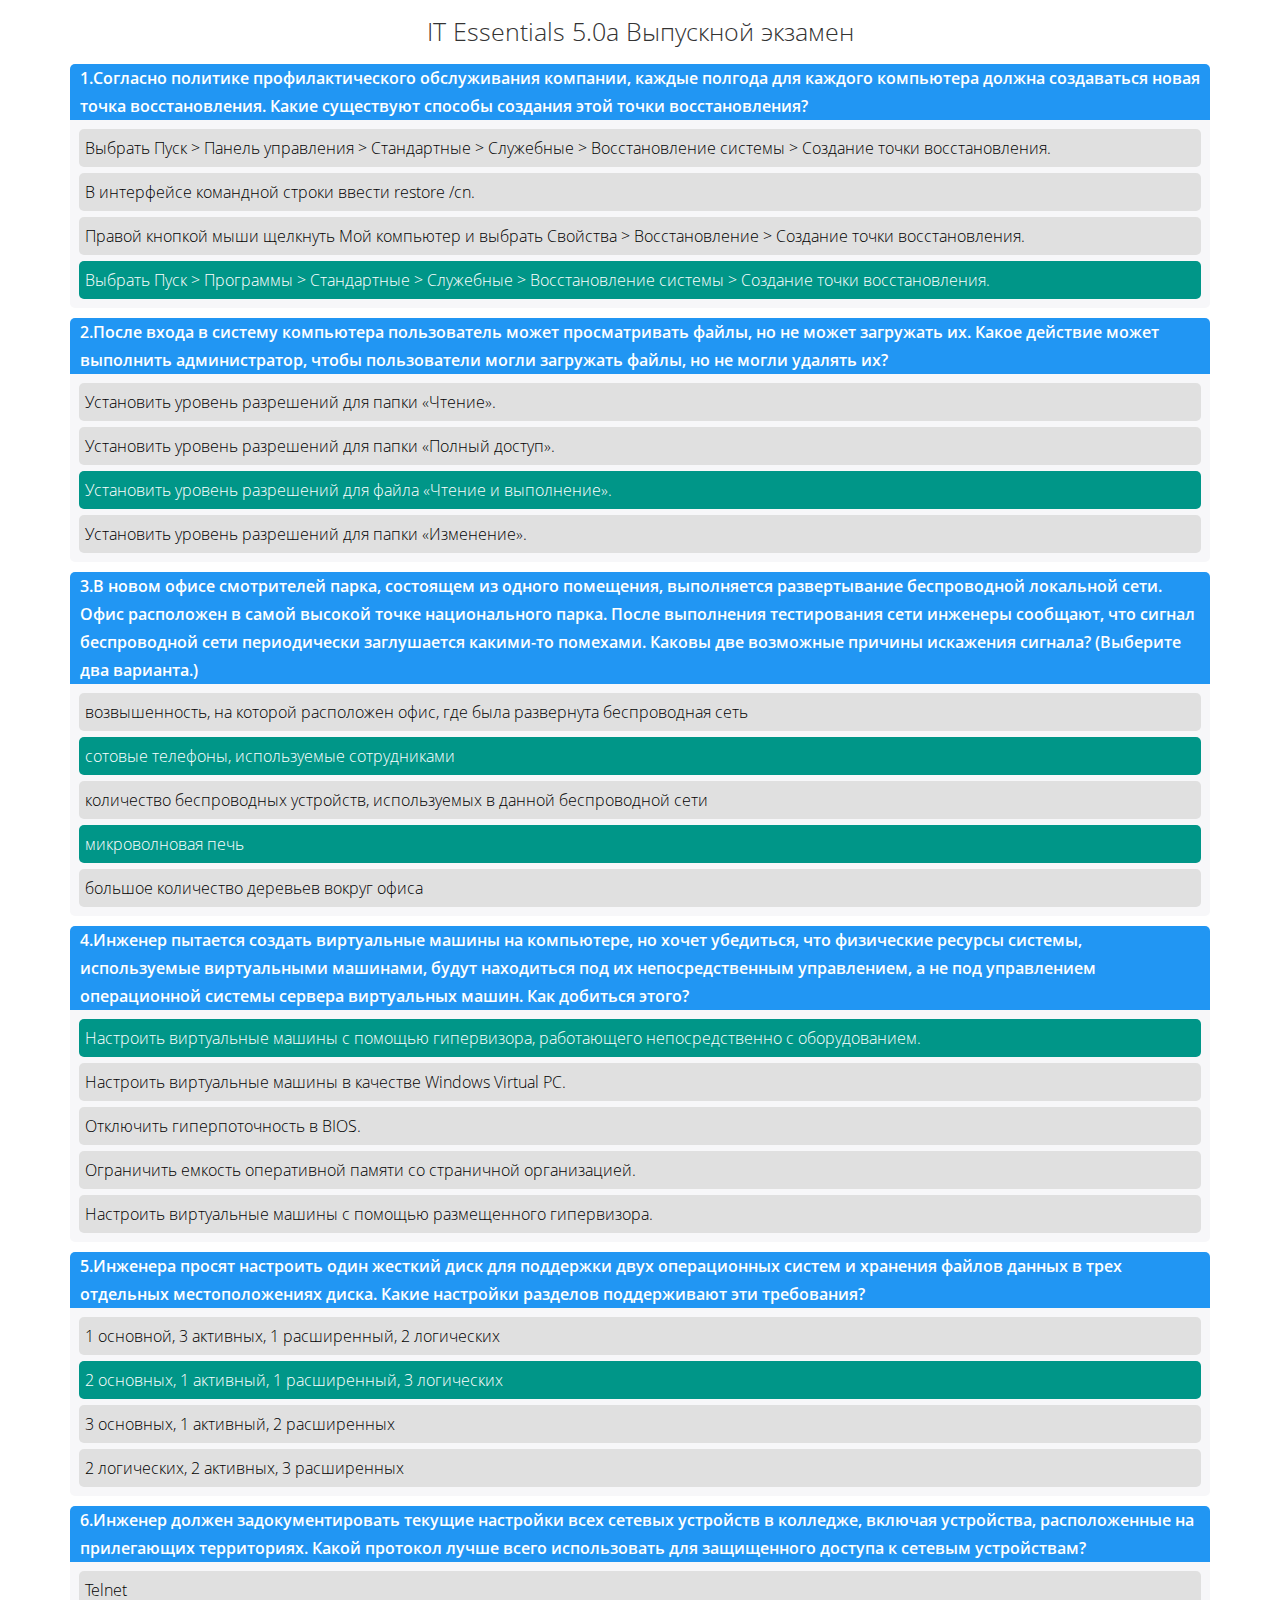
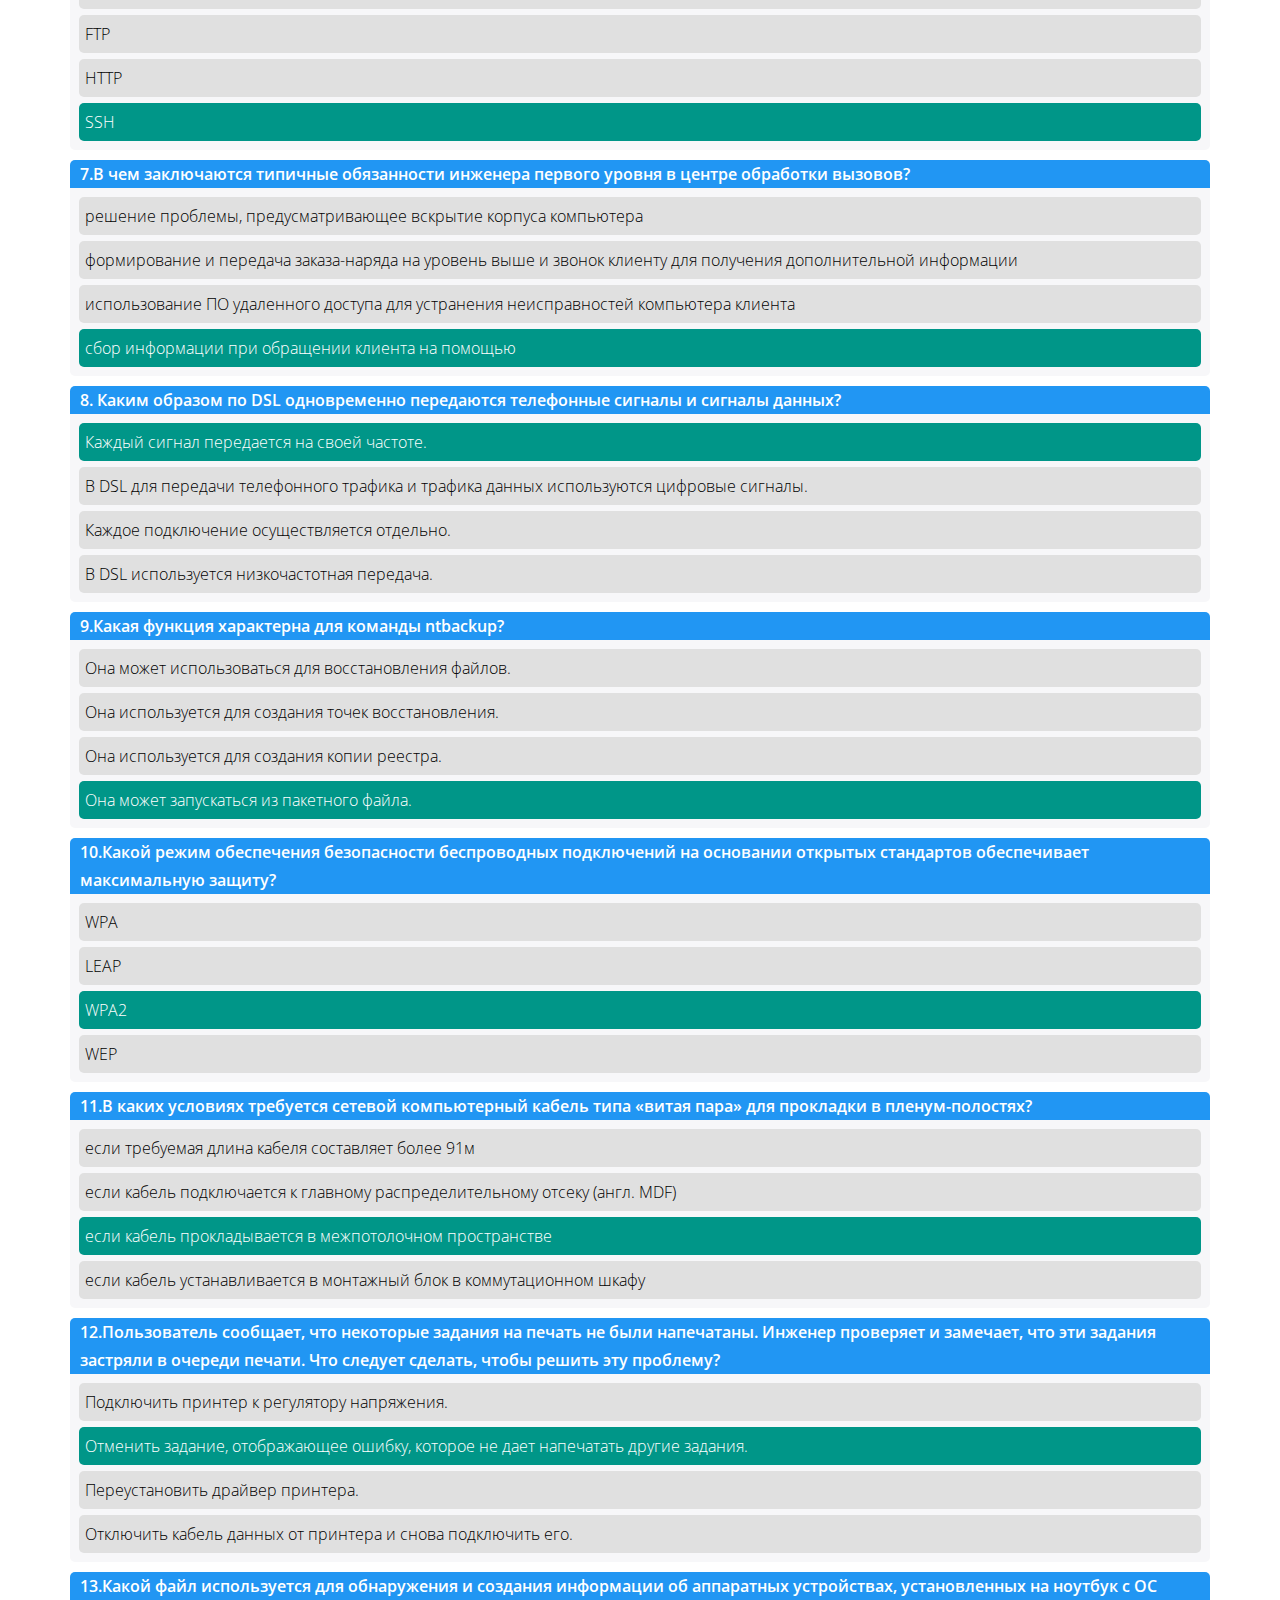
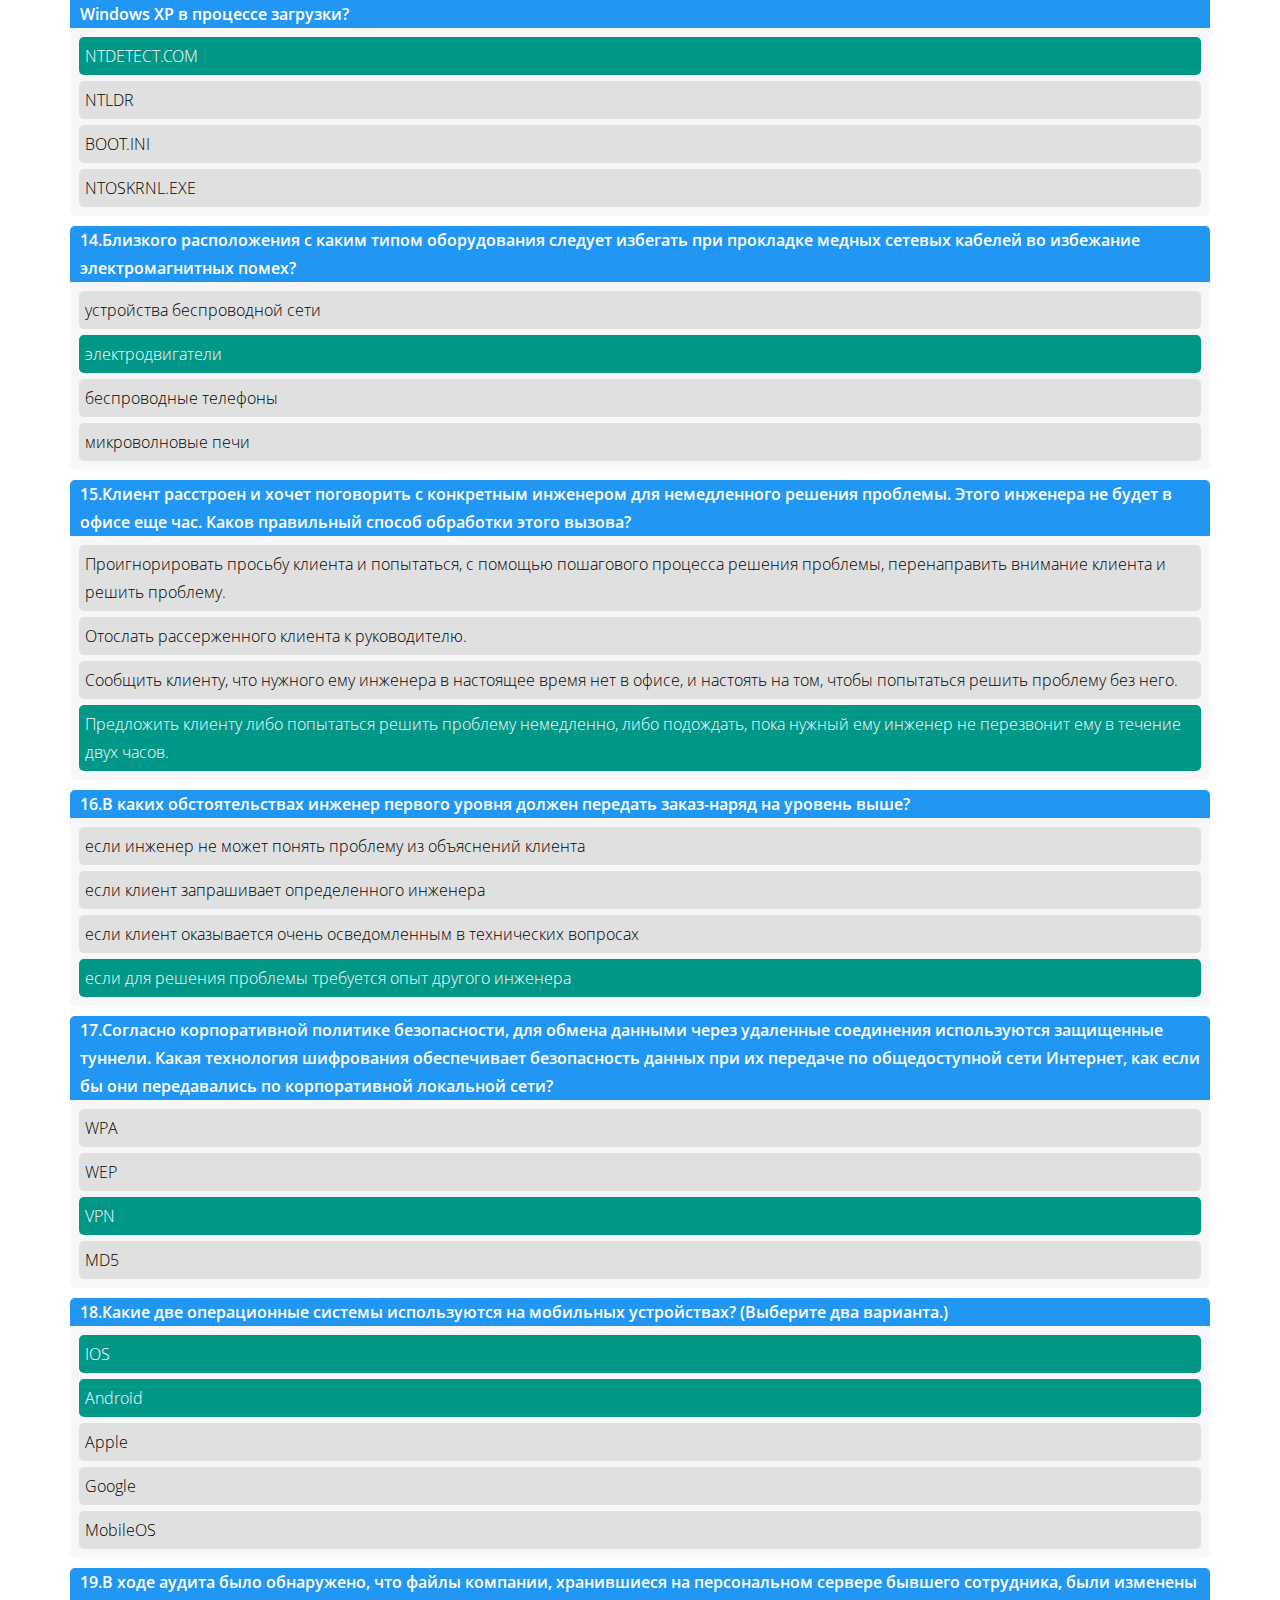
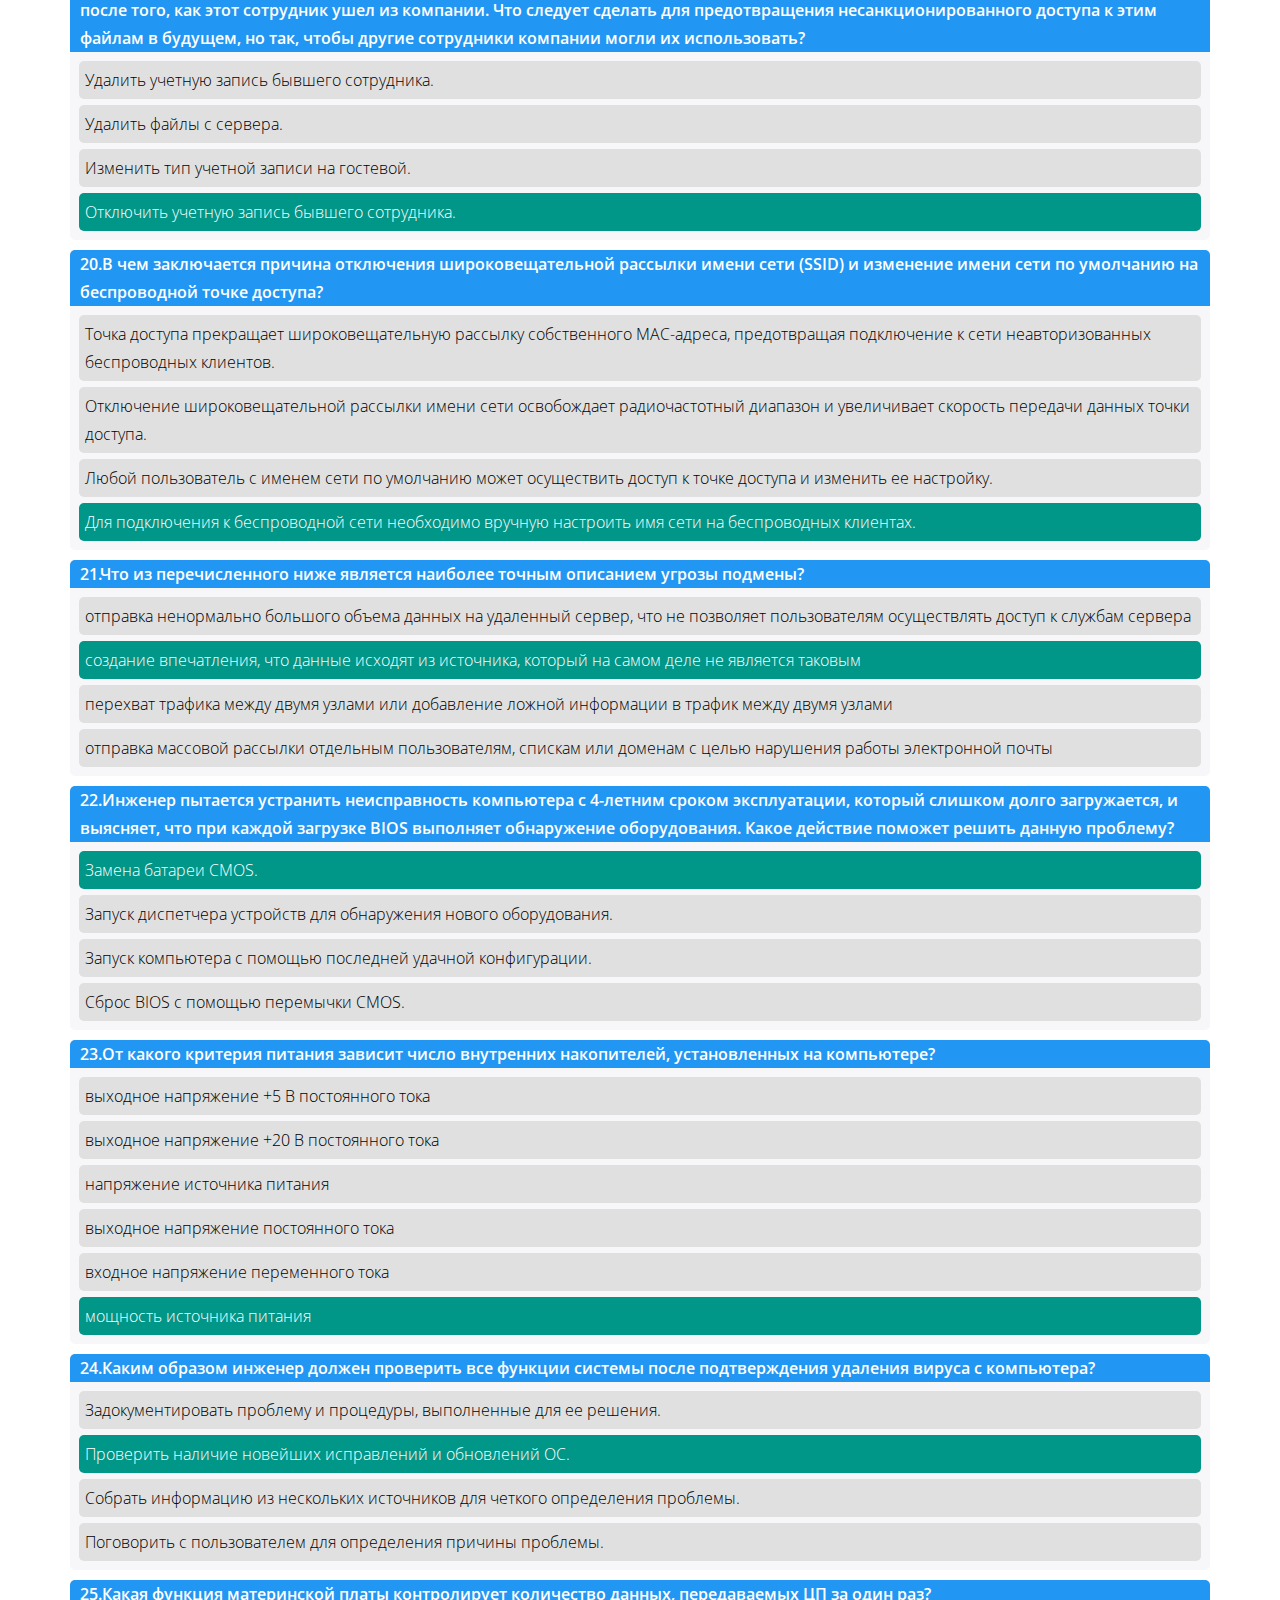
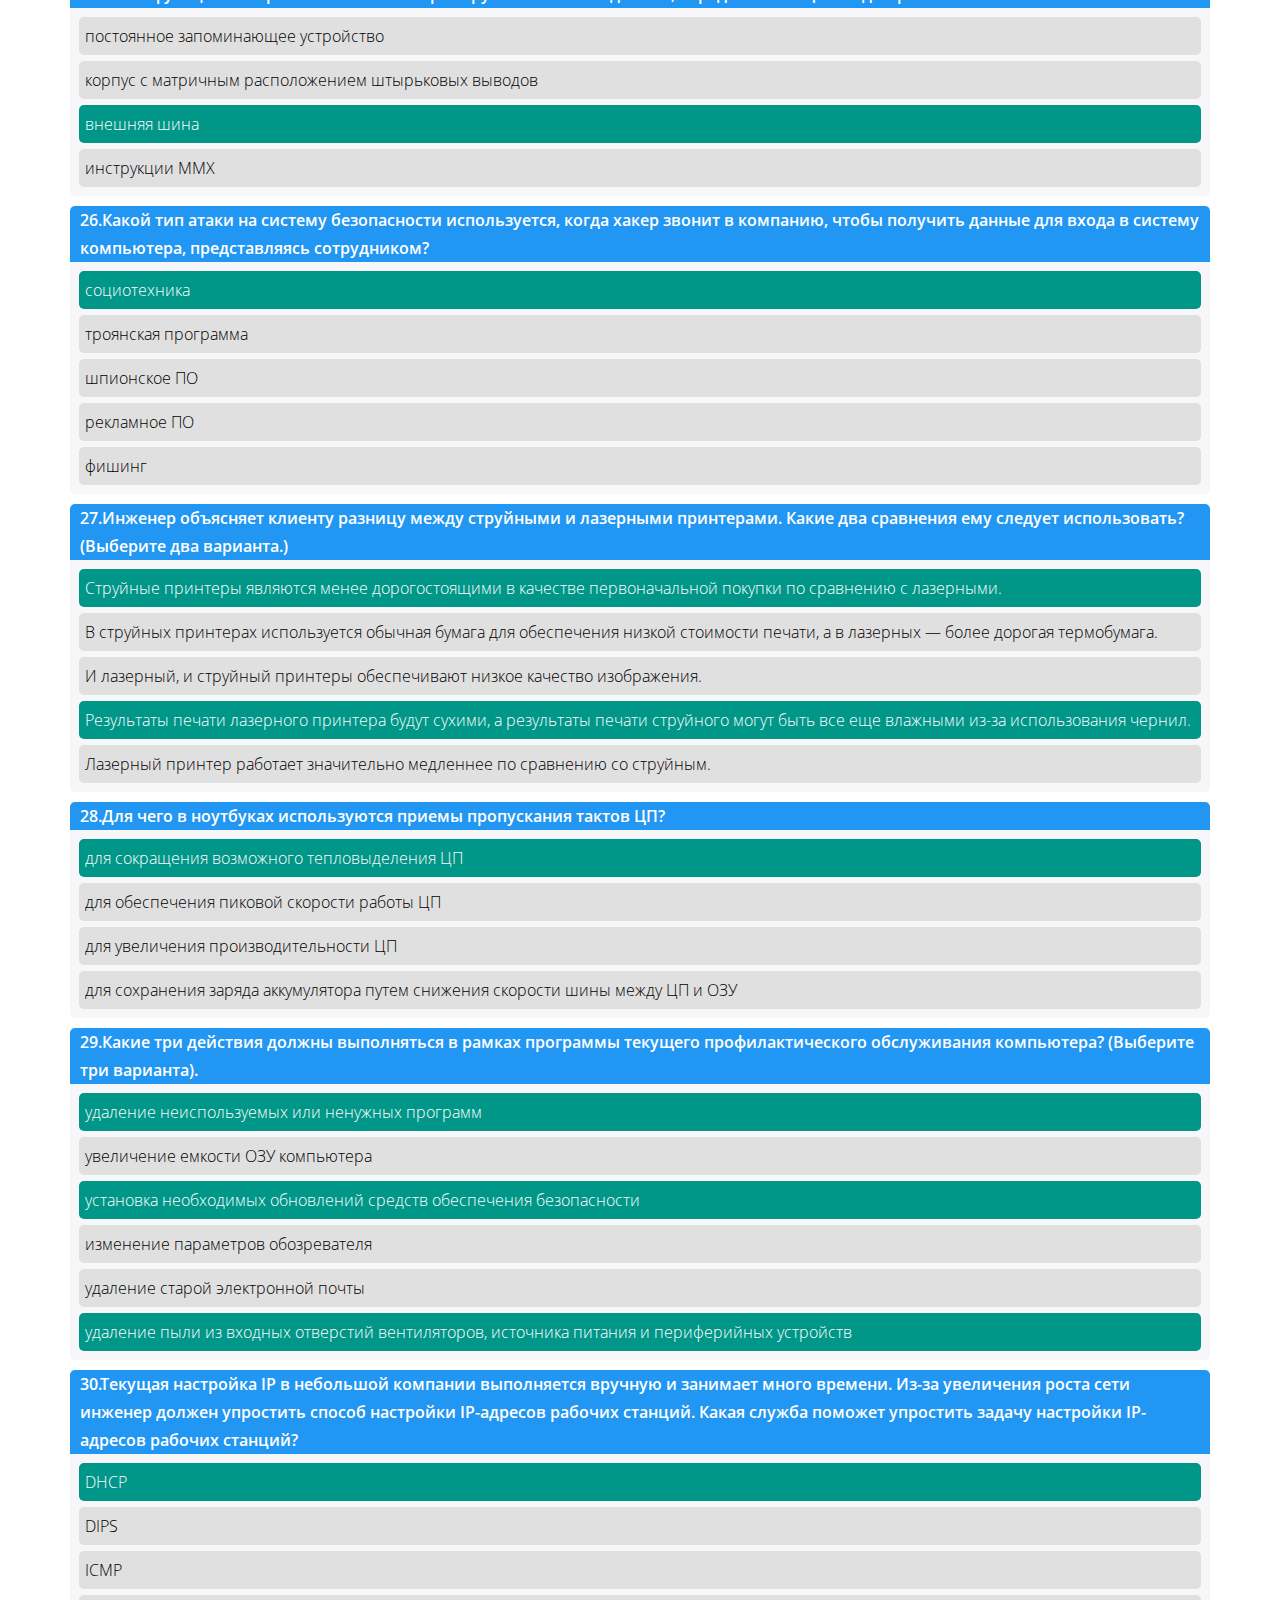
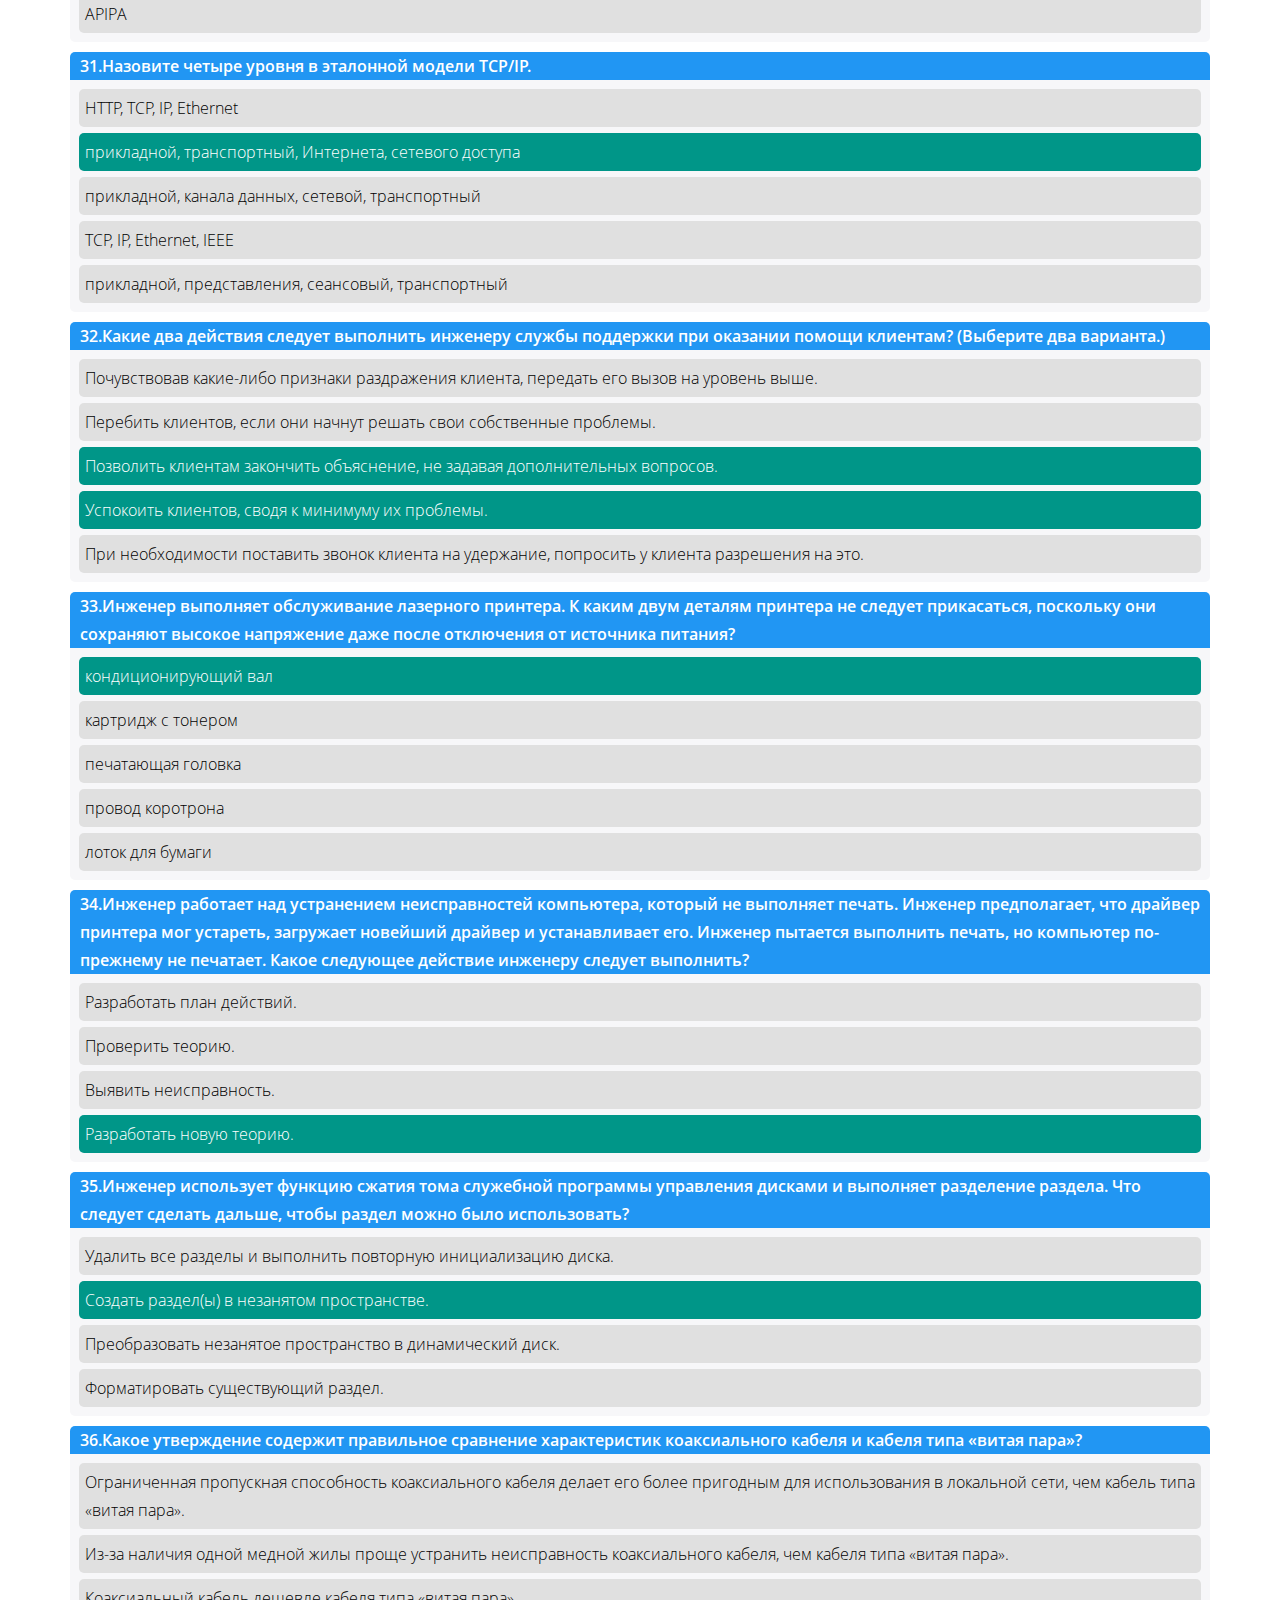
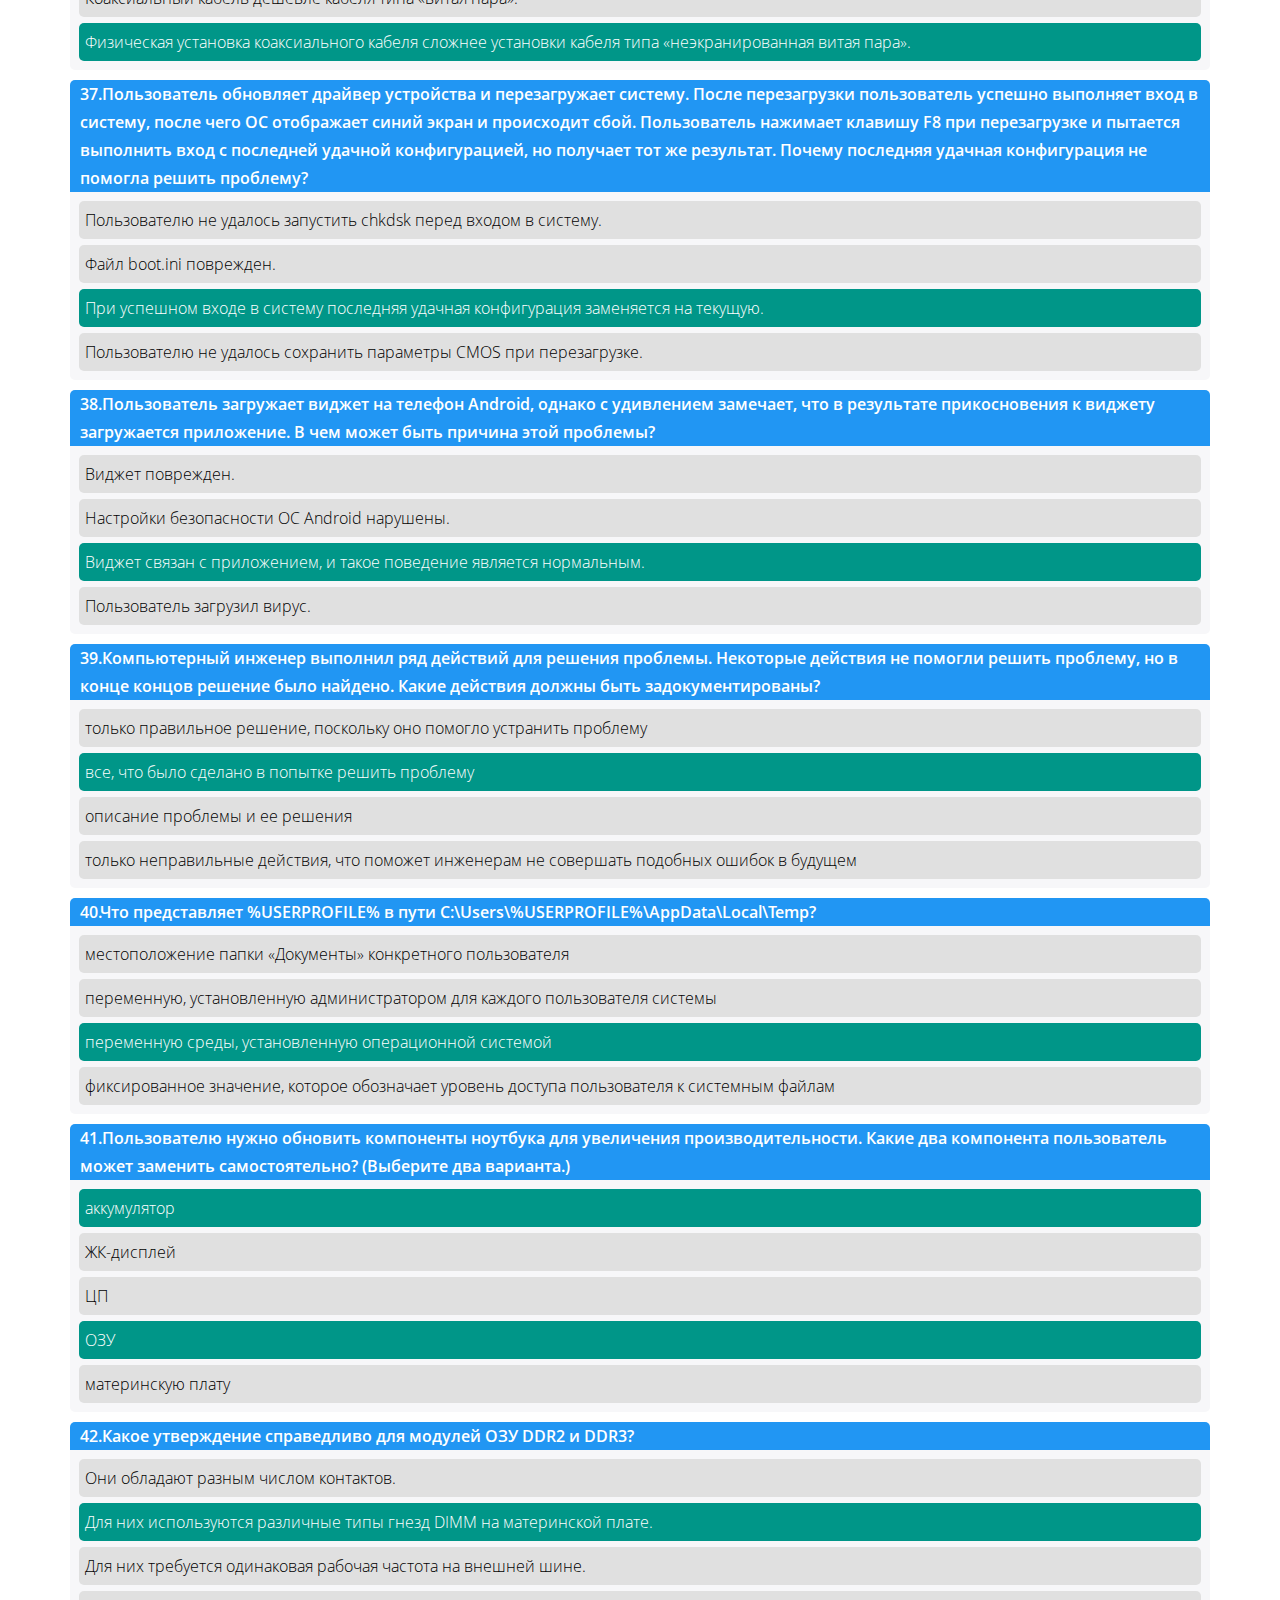
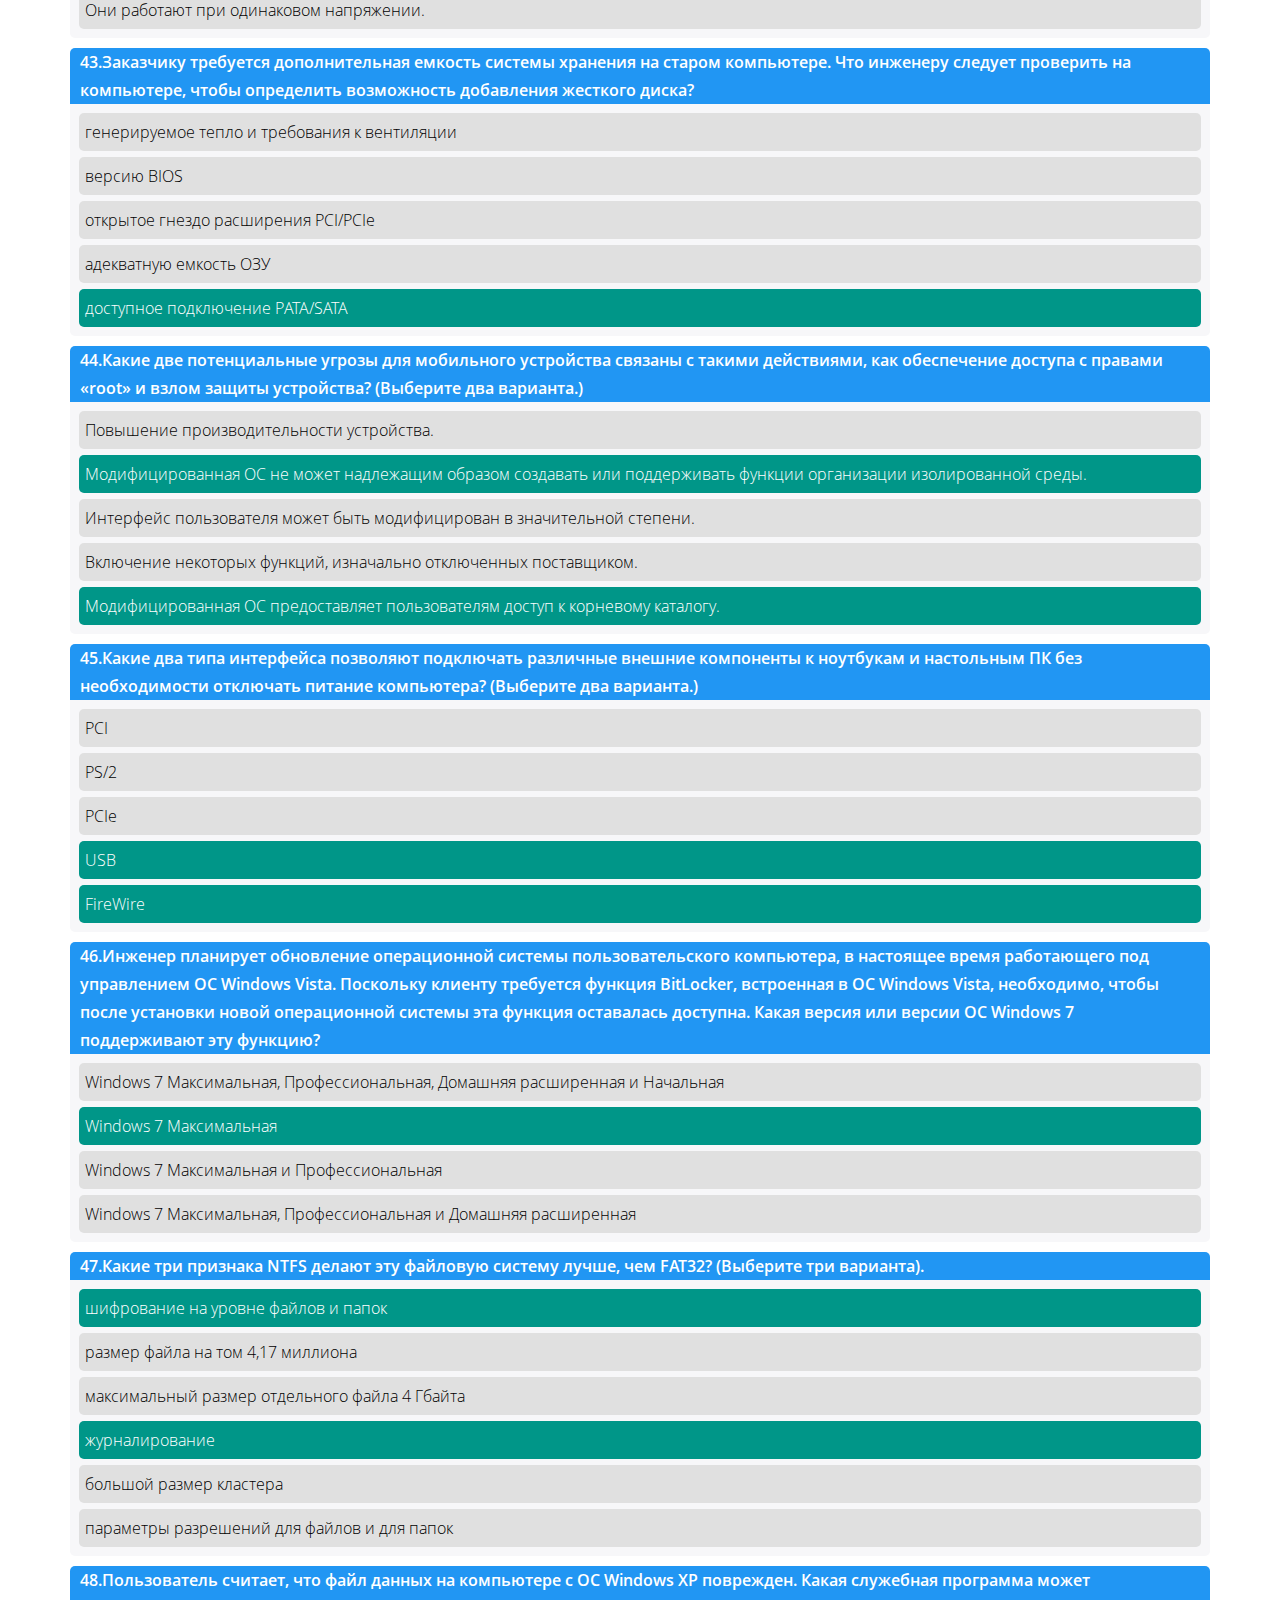
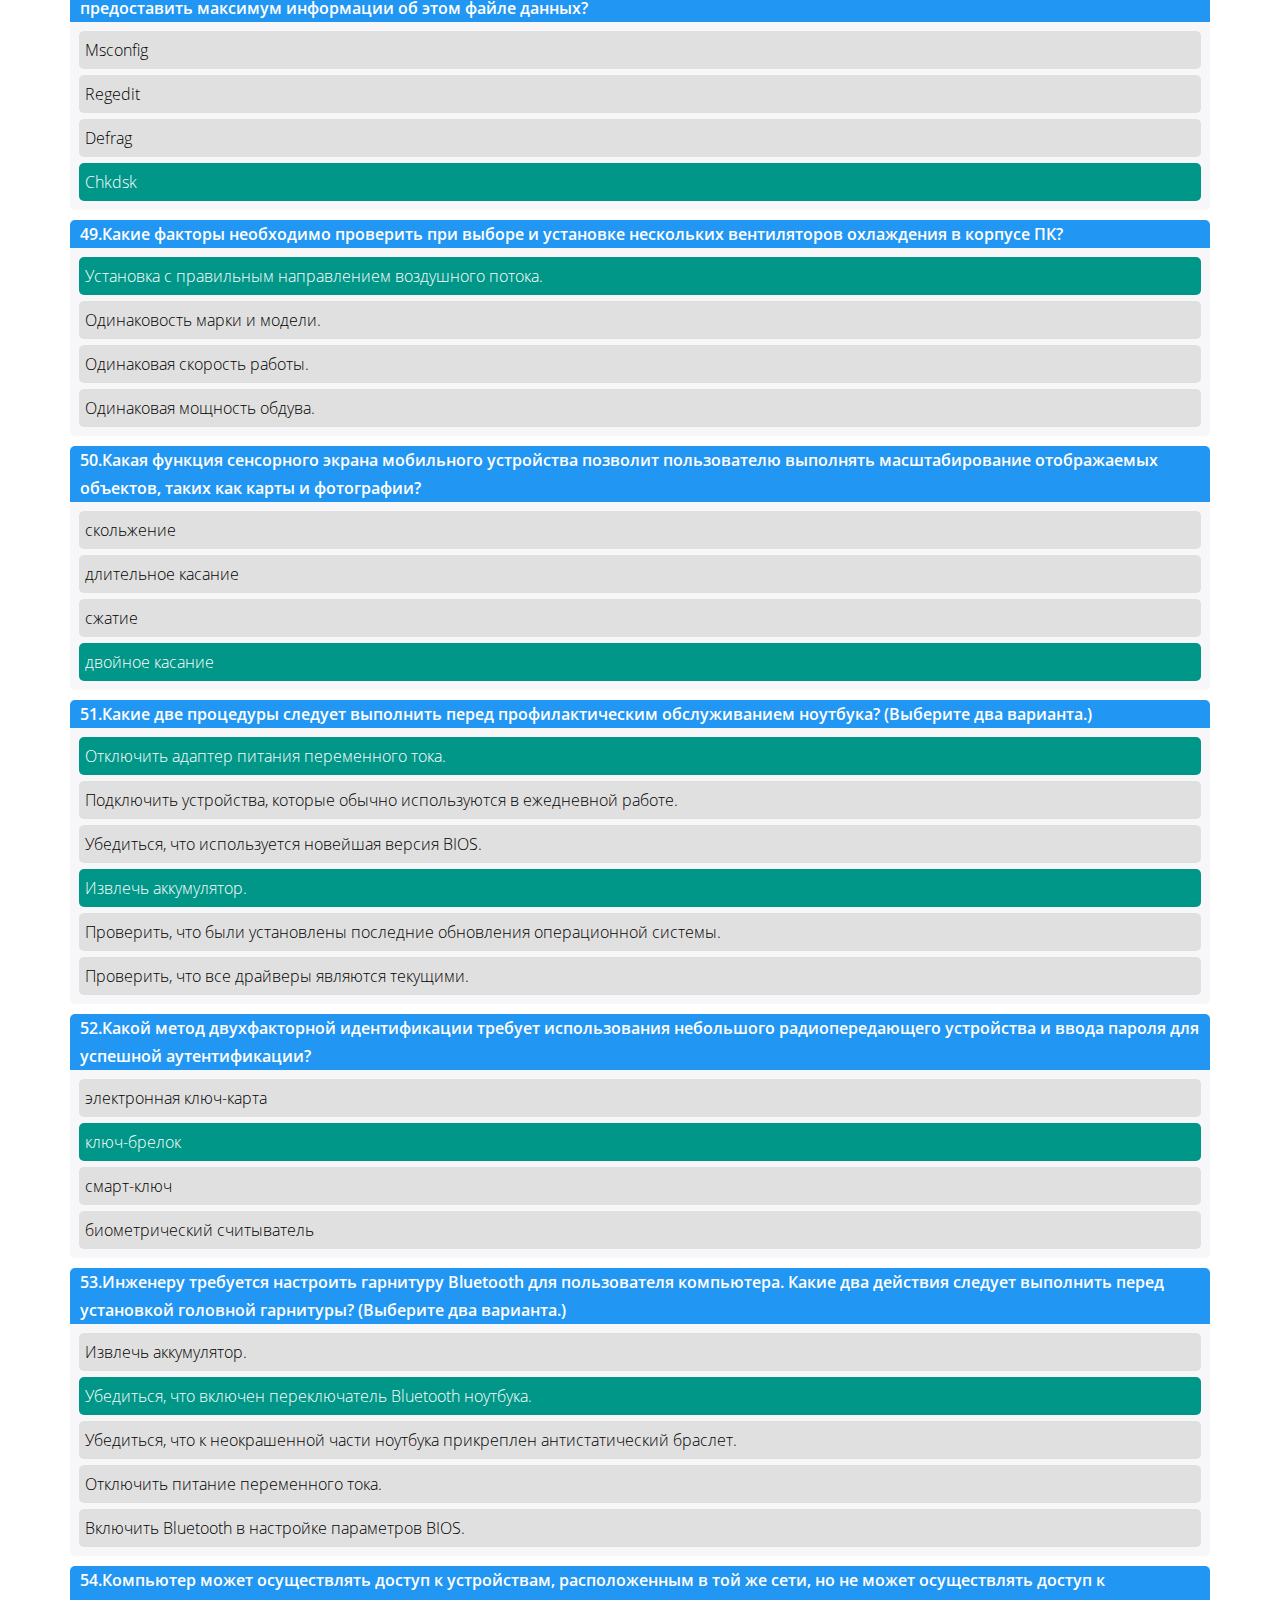
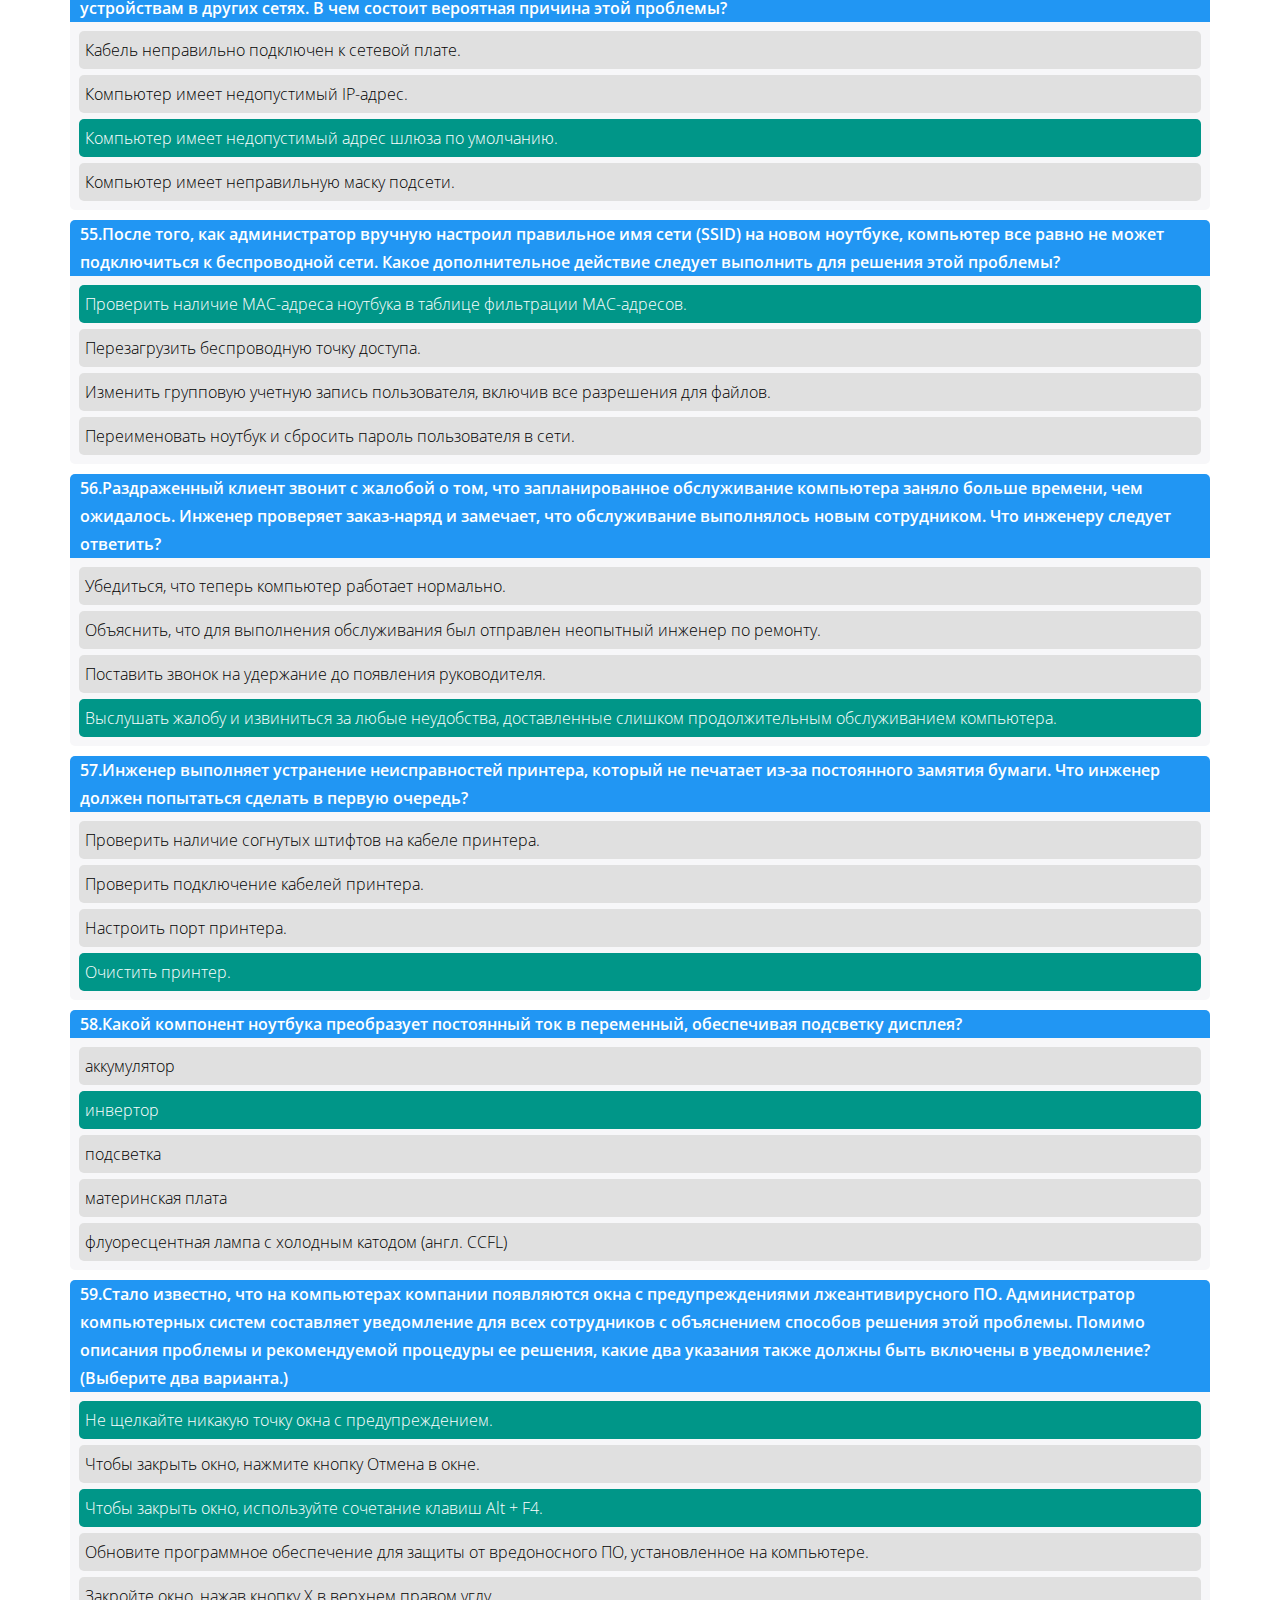
==== cisco/index.html @ 2e12ddc7 "tt" ====
<!DOCTYPE html>
<html lang="ru">

<head>

	<meta charset="utf-8">

	<title>Title</title>
	<meta name="description" content="">

	<meta http-equiv="X-UA-Compatible" content="IE=edge">
	<meta name="viewport" content="width=device-width, initial-scale=1, maximum-scale=1">

	<meta property="og:image" content="path/to/image.jpg">
	<link rel="shortcut icon" href="img/favicon/favicon.ico" type="image/x-icon">
	<link rel="apple-touch-icon" href="img/favicon/apple-touch-icon.png">
	<link rel="apple-touch-icon" sizes="72x72" href="img/favicon/apple-touch-icon-72x72.png">
	<link rel="apple-touch-icon" sizes="114x114" href="img/favicon/apple-touch-icon-114x114.png">

	<!-- Chrome, Firefox OS and Opera -->
	<meta name="theme-color" content="#000">
	<!-- Windows Phone -->
	<meta name="msapplication-navbutton-color" content="#000">
	<!-- iOS Safari -->
	<meta name="apple-mobile-web-app-status-bar-style" content="#000">

	<style>body { opacity: 0; overflow-x: hidden; } html { background-color: #fff; }</style>

</head>

<body>

	<div class="container">
		<div class="row">
			<div class="col-lg-12">
				<div class="header-text">IT Essentials 5.0a Выпускной экзамен</div>
			</div>			
		</div>
	</div>
	<div class="container">
		<div class="row">
			<div class="col-lg-12">
				<div class="question">
					<div class="question-text">1.Согласно политике профилактического обслуживания компании, каждые полгода для каждого компьютера должна создаваться новая точка восстановления. Какие существуют способы создания этой точки восстановления?</div>
				</div>
				<div class="block">
					<div class="text-block">
						<div class="pad-block">
							<div class="text-false">Выбрать Пуск > Панель управления > Стандартные > Служебные > Восстановление системы > Создание точки восстановления. </div>
						</div>
						<div class="pad-block">
							<div class="text-false">В интерфейсе командной строки ввести restore /cn. </div>
						</div>
						<div class="pad-block">
							<div class="text-false">Правой кнопкой мыши щелкнуть Мой компьютер и выбрать Свойства > Восстановление > Создание точки восстановления. </div>
						</div>
						<div class="text-true">Выбрать Пуск > Программы > Стандартные > Служебные > Восстановление системы > Создание точки восстановления.</div>
					</div>
				</div>
			</div>			
		</div>
	</div>
	<div class="container">
		<div class="row">
			<div class="col-lg-12">
				<div class="question">
					<div class="question-text">2.После входа в систему компьютера пользователь может просматривать файлы, но не может загружать их. Какое действие может выполнить администратор, чтобы пользователи могли загружать файлы, но не могли удалять их?</div>
				</div>
				<div class="block">
					<div class="text-block">
						<div class="pad-block">
							<div class="text-false">Установить уровень разрешений для папки «Чтение».</div>
						</div>
						<div class="pad-block">
							<div class="text-false">Установить уровень разрешений для папки «Полный доступ».</div>
						</div>
						<div class="pad-block">
							<div class="text-true">Установить уровень разрешений для файла «Чтение и выполнение».</div>
						</div>
						<div class="text-false">Установить уровень разрешений для папки «Изменение».</div>
					</div>
				</div>
			</div>			
		</div>
	</div>
	<div class="container">
		<div class="row">
			<div class="col-lg-12">
				<div class="question">
					<div class="question-text">3.В новом офисе смотрителей парка, состоящем из одного помещения, выполняется развертывание беспроводной локальной сети. Офис расположен в самой высокой точке национального парка. После выполнения тестирования сети инженеры сообщают, что сигнал беспроводной сети периодически заглушается какими-то помехами. Каковы две возможные причины искажения сигнала? (Выберите два варианта.)</div>
				</div>
				<div class="block">
					<div class="text-block">
						<div class="pad-block">
							<div class="text-false">возвышенность, на которой расположен офис, где была развернута беспроводная сеть</div>
						</div>
						<div class="pad-block">
							<div class="text-true">сотовые телефоны, используемые сотрудниками</div>
						</div>
						<div class="pad-block">
							<div class="text-false">количество беспроводных устройств, используемых в данной беспроводной сети</div>
						</div>
						<div class="pad-block">
							<div class="text-true">микроволновая печь </div>
						</div>
						<div class="text-false">большое количество деревьев вокруг офиса</div>
					</div>
				</div>
			</div>			
		</div>
	</div>
	<div class="container">
		<div class="row">
			<div class="col-lg-12">
				<div class="question">
					<div class="question-text">4.Инженер пытается создать виртуальные машины на компьютере, но хочет убедиться, что физические ресурсы системы, используемые виртуальными машинами, будут находиться под их непосредственным управлением, а не под управлением операционной системы сервера виртуальных машин. Как добиться этого?</div>
				</div>
				<div class="block">
					<div class="text-block">
						<div class="pad-block">
							<div class="text-true">Настроить виртуальные машины с помощью гипервизора, работающего непосредственно с оборудованием.</div>
						</div>
						<div class="pad-block">
							<div class="text-false">Настроить виртуальные машины в качестве Windows Virtual PC.</div>
						</div>
						<div class="pad-block">
							<div class="text-false">Отключить гиперпоточность в BIOS.</div>
						</div>
						<div class="pad-block">
							<div class="text-false">Ограничить емкость оперативной памяти со страничной организацией.</div>
						</div>
						<div class="text-false">Настроить виртуальные машины с помощью размещенного гипервизора.</div>
					</div>
				</div>
			</div>			
		</div>
	</div>
	<div class="container">
		<div class="row">
			<div class="col-lg-12">
				<div class="question">
					<div class="question-text">5.Инженера просят настроить один жесткий диск для поддержки двух операционных систем и хранения файлов данных в трех отдельных местоположениях диска. Какие настройки разделов поддерживают эти требования?</div>
				</div>
				<div class="block">
					<div class="text-block">
						<div class="pad-block">
							<div class="text-false">1 основной, 3 активных, 1 расширенный, 2 логических</div>
						</div>
						<div class="pad-block">
							<div class="text-true">2 основных, 1 активный, 1 расширенный, 3 логических</div>
						</div>
						<div class="pad-block">
							<div class="text-false">3 основных, 1 активный, 2 расширенных</div>
						</div>
						<div class="text-false">2 логических, 2 активных, 3 расширенных</div>
					</div>
				</div>
			</div>			
		</div>
	</div>
	<div class="container">
		<div class="row">
			<div class="col-lg-12">
				<div class="question">
					<div class="question-text">6.Инженер должен задокументировать текущие настройки всех сетевых устройств в колледже, включая устройства, расположенные на прилегающих территориях. Какой протокол лучше всего использовать для защищенного доступа к сетевым устройствам?</div>
				</div>
				<div class="block">
					<div class="text-block">
						<div class="pad-block">
							<div class="text-false">Telnet</div>
						</div>
						<div class="pad-block">
							<div class="text-false">FTP</div>
						</div>
						<div class="pad-block">
							<div class="text-false">HTTP</div>
						</div>
						<div class="text-true">SSH</div>
					</div>
				</div>
			</div>
		</div>
	</div>
	<div class="container">
		<div class="row">
			<div class="col-lg-12">
				<div class="question">
					<div class="question-text">7.В чем заключаются типичные обязанности инженера первого уровня в центре обработки вызовов?</div>
				</div>
				<div class="block">
					<div class="text-block">
						<div class="pad-block">
							<div class="text-false">решение проблемы, предусматривающее вскрытие корпуса компьютера</div>
						</div>
						<div class="pad-block">
							<div class="text-false">формирование и передача заказа-наряда на уровень выше и звонок клиенту для получения дополнительной информации</div>
						</div>
						<div class="pad-block">
							<div class="text-false">использование ПО удаленного доступа для устранения неисправностей компьютера клиента</div>
						</div>
						<div class="text-true">сбор информации при обращении клиента на помощью</div>
					</div>
				</div>
			</div>			
		</div>
	</div>
	<div class="container">
		<div class="row">
			<div class="col-lg-12">
				<div class="question">
					<div class="question-text">8. Каким образом по DSL одновременно передаются телефонные сигналы и сигналы данных?</div>
				</div>
				<div class="block">
					<div class="text-block">
						<div class="pad-block">
							<div class="text-true">Каждый сигнал передается на своей частоте.</div>
						</div>
						<div class="pad-block">
							<div class="text-false">В DSL для передачи телефонного трафика и трафика данных используются цифровые сигналы.</div>
						</div>
						<div class="pad-block">
							<div class="text-false">Каждое подключение осуществляется отдельно.</div>
						</div>
						<div class="text-false">В DSL используется низкочастотная передача.</div>
					</div>
				</div>
			</div>			
		</div>
	</div>
	<div class="container">
		<div class="row">
			<div class="col-lg-12">
				<div class="question">
					<div class="question-text">9.Какая функция характерна для команды ntbackup?</div>
				</div>
				<div class="block">
					<div class="text-block">
						<div class="pad-block">
							<div class="text-false">Она может использоваться для восстановления файлов.</div>
						</div>
						<div class="pad-block">
							<div class="text-false">Она используется для создания точек восстановления.</div>
						</div>
						<div class="pad-block">
							<div class="text-false">Она используется для создания копии реестра.</div>
						</div>
						<div class="text-true">Она может запускаться из пакетного файла.</div>
					</div>
				</div>
			</div>			
		</div>
	</div>
	<div class="container">
		<div class="row">
			<div class="col-lg-12">
				<div class="question">
					<div class="question-text">10.Какой режим обеспечения безопасности беспроводных подключений на основании открытых стандартов обеспечивает максимальную защиту?</div>
				</div>
				<div class="block">
					<div class="text-block">
						<div class="pad-block">
							<div class="text-false">WPA</div>
						</div>
						<div class="pad-block">
							<div class="text-false">LEAP</div>
						</div>
						<div class="pad-block">
							<div class="text-true">WPA2</div>
						</div>
						<div class="text-false">WEP</div>
					</div>
				</div>
			</div>			
		</div>
	</div>
	<div class="container">
		<div class="row">
			<div class="col-lg-12">
				<div class="question">
					<div class="question-text">11.В каких условиях требуется сетевой компьютерный кабель типа «витая пара» для прокладки в пленум-полостях?</div>
				</div>
				<div class="block">
					<div class="text-block">
						<div class="pad-block">
							<div class="text-false">если требуемая длина кабеля составляет более 91м</div>
						</div>
						<div class="pad-block">
							<div class="text-false">если кабель подключается к главному распределительному отсеку (англ. MDF)</div>
						</div>
						<div class="pad-block">
							<div class="text-true">если кабель прокладывается в межпотолочном пространстве</div>
						</div>
						<div class="text-false">если кабель устанавливается в монтажный блок в коммутационном шкафу</div>
					</div>
				</div>
			</div>			
		</div>
	</div>
	<div class="container">
		<div class="row">
			<div class="col-lg-12">
				<div class="question">
					<div class="question-text">12.Пользователь сообщает, что некоторые задания на печать не были напечатаны. Инженер проверяет и замечает, что эти задания застряли в очереди печати. Что следует сделать, чтобы решить эту проблему?</div>
				</div>
				<div class="block">
					<div class="text-block">
						<div class="pad-block">
							<div class="text-false">Подключить принтер к регулятору напряжения.</div>
						</div>
						<div class="pad-block">
							<div class="text-true">Отменить задание, отображающее ошибку, которое не дает напечатать другие задания.</div>
						</div>
						<div class="pad-block">
							<div class="text-false">Переустановить драйвер принтера.</div>
						</div>
						<div class="text-false">Отключить кабель данных от принтера и снова подключить его.</div>
					</div>
				</div>
			</div>			
		</div>
	</div>
	<div class="container">
		<div class="row">
			<div class="col-lg-12">
				<div class="question">
					<div class="question-text">13.Какой файл используется для обнаружения и создания информации об аппаратных устройствах, установленных на ноутбук с ОС Windows XP в процессе загрузки?</div>
				</div>
				<div class="block">
					<div class="text-block">
						<div class="pad-block">
							<div class="text-true">NTDETECT.COM</div>
						</div>
						<div class="pad-block">
							<div class="text-false">NTLDR</div>
						</div>
						<div class="pad-block">
							<div class="text-false">BOOT.INI </div>
						</div>
						<div class="text-false">NTOSKRNL.EXE</div>
					</div>
				</div>
			</div>			
		</div>
	</div>
	<div class="container">
		<div class="row">
			<div class="col-lg-12">
				<div class="question">
					<div class="question-text">14.Близкого расположения с каким типом оборудования следует избегать при прокладке медных сетевых кабелей во избежание электромагнитных помех?</div>
				</div>
				<div class="block">
					<div class="text-block">
						<div class="pad-block">
							<div class="text-false">устройства беспроводной сети</div>
						</div>
						<div class="pad-block">
							<div class="text-true">электродвигатели </div>
						</div>
						<div class="pad-block">
							<div class="text-false">беспроводные телефоны</div>
						</div>
						<div class="text-false">микроволновые печи</div>
					</div>
				</div>
			</div>			
		</div>
	</div>
	<div class="container">
		<div class="row">
			<div class="col-lg-12">
				<div class="question">
					<div class="question-text">15.Клиент расстроен и хочет поговорить с конкретным инженером для немедленного решения проблемы. Этого инженера не будет в офисе еще час. Каков правильный способ обработки этого вызова?</div>
				</div>
				<div class="block">
					<div class="text-block">
						<div class="pad-block">
							<div class="text-false">Проигнорировать просьбу клиента и попытаться, с помощью пошагового процесса решения проблемы, перенаправить внимание клиента и решить проблему.</div>
						</div>
						<div class="pad-block">
							<div class="text-false">Отослать рассерженного клиента к руководителю.</div>
						</div>
						<div class="pad-block">
							<div class="text-false">Сообщить клиенту, что нужного ему инженера в настоящее время нет в офисе, и настоять на том, чтобы попытаться решить проблему без него.</div>
						</div>
						<div class="text-true">Предложить клиенту либо попытаться решить проблему немедленно, либо подождать, пока нужный ему инженер не перезвонит ему в течение двух часов.</div>
					</div>
				</div>
			</div>			
		</div>
	</div>
	<div class="container">
		<div class="row">
			<div class="col-lg-12">
				<div class="question">
					<div class="question-text">16.В каких обстоятельствах инженер первого уровня должен передать заказ-наряд на уровень выше?</div>
				</div>
				<div class="block">
					<div class="text-block">
						<div class="pad-block">
							<div class="text-false">если инженер не может понять проблему из объяснений клиента</div>
						</div>
						<div class="pad-block">
							<div class="text-false">если клиент запрашивает определенного инженера</div>
						</div>
						<div class="pad-block">
							<div class="text-false">если клиент оказывается очень осведомленным в технических вопросах</div>
						</div>
						<div class="text-true">если для решения проблемы требуется опыт другого инженера</div>
					</div>
				</div>
			</div>
		</div>
	</div>
	<div class="container">
		<div class="row">
			<div class="col-lg-12">
				<div class="question">
					<div class="question-text">17.Согласно корпоративной политике безопасности, для обмена данными через удаленные соединения используются защищенные туннели. Какая технология шифрования обеспечивает безопасность данных при их передаче по общедоступной сети Интернет, как если бы они передавались по корпоративной локальной сети?</div>
				</div>
				<div class="block">
					<div class="text-block">
						<div class="pad-block">
							<div class="text-false">WPA</div>
						</div>
						<div class="pad-block">
							<div class="text-false">WEP</div>
						</div>
						<div class="pad-block">
							<div class="text-true">VPN</div>
						</div>
						<div class="text-false">MD5</div>
					</div>
				</div>
			</div>
		</div>
	</div>
	<div class="container">
		<div class="row">
			<div class="col-lg-12">
				<div class="question">
					<div class="question-text">18.Какие две операционные системы используются на мобильных устройствах? (Выберите два варианта.)</div>
				</div>
				<div class="block">
					<div class="text-block">
						<div class="pad-block">
							<div class="text-true">IOS</div>
						</div>
						<div class="pad-block">
							<div class="text-true">Android</div>
						</div>
						<div class="pad-block">
							<div class="text-false">Apple</div>
						</div>
						<div class="pad-block">
							<div class="text-false">Google</div>
						</div>
						<div class="text-false">MobileOS</div>
					</div>
				</div>
			</div>			
		</div>
	</div>
	<div class="container">
		<div class="row">
			<div class="col-lg-12">
				<div class="question">
					<div class="question-text">19.В ходе аудита было обнаружено, что файлы компании, хранившиеся на персональном сервере бывшего сотрудника, были изменены после того, как этот сотрудник ушел из компании. Что следует сделать для предотвращения несанкционированного доступа к этим файлам в будущем, но так, чтобы другие сотрудники компании могли их использовать?</div>
				</div>
				<div class="block">
					<div class="text-block">
						<div class="pad-block">
							<div class="text-false">Удалить учетную запись бывшего сотрудника.</div>
						</div>
						<div class="pad-block">
							<div class="text-false">Удалить файлы с сервера.</div>
						</div>
						<div class="pad-block">
							<div class="text-false">Изменить тип учетной записи на гостевой.</div>
						</div>
						<div class="text-true">Отключить учетную запись бывшего сотрудника.</div>
					</div>
				</div>
			</div>			
		</div>
	</div>
	<div class="container">
		<div class="row">
			<div class="col-lg-12">
				<div class="question">
					<div class="question-text">20.В чем заключается причина отключения широковещательной рассылки имени сети (SSID) и изменение имени сети по умолчанию на беспроводной точке доступа?</div>
				</div>
				<div class="block">
					<div class="text-block">
						<div class="pad-block">
							<div class="text-false">Точка доступа прекращает широковещательную рассылку собственного MAC-адреса, предотвращая подключение к сети неавторизованных беспроводных клиентов.</div>
						</div>
						<div class="pad-block">
							<div class="text-false">Отключение широковещательной рассылки имени сети освобождает радиочастотный диапазон и увеличивает скорость передачи данных точки доступа.</div>
						</div>
						<div class="pad-block">
							<div class="text-false">Любой пользователь с именем сети по умолчанию может осуществить доступ к точке доступа и изменить ее настройку.</div>
						</div>
						<div class="text-true">Для подключения к беспроводной сети необходимо вручную настроить имя сети на беспроводных клиентах.</div>
					</div>
				</div>
			</div>			
		</div>
	</div>
	<div class="container">
		<div class="row">
			<div class="col-lg-12">
				<div class="question">
					<div class="question-text">21.Что из перечисленного ниже является наиболее точным описанием угрозы подмены?</div>
				</div>
				<div class="block">
					<div class="text-block">
						<div class="pad-block">
							<div class="text-false">отправка ненормально большого объема данных на удаленный сервер, что не позволяет пользователям осуществлять доступ к службам сервера</div>
						</div>
						<div class="pad-block">
							<div class="text-true">создание впечатления, что данные исходят из источника, который на самом деле не является таковым</div>
						</div>
						<div class="pad-block">
							<div class="text-false">перехват трафика между двумя узлами или добавление ложной информации в трафик между двумя узлами</div>
						</div>
						<div class="text-false">отправка массовой рассылки отдельным пользователям, спискам или доменам с целью нарушения работы электронной почты</div>
					</div>
				</div>
			</div>			
		</div>
	</div>
	<div class="container">
		<div class="row">
			<div class="col-lg-12">
				<div class="question">
					<div class="question-text">22.Инженер пытается устранить неисправность компьютера с 4-летним сроком эксплуатации, который слишком долго загружается, и выясняет, что при каждой загрузке BIOS выполняет обнаружение оборудования. Какое действие поможет решить данную проблему?</div>
				</div>
				<div class="block">
					<div class="text-block">
						<div class="pad-block">
							<div class="text-true">Замена батареи CMOS.</div>
						</div>
						<div class="pad-block">
							<div class="text-false">Запуск диспетчера устройств для обнаружения нового оборудования.</div>
						</div>
						<div class="pad-block">
							<div class="text-false">Запуск компьютера с помощью последней удачной конфигурации.</div>
						</div>
						<div class="text-false">Сброс BIOS с помощью перемычки CMOS.</div>
					</div>
				</div>
			</div>			
		</div>
	</div>
	<div class="container">
		<div class="row">
			<div class="col-lg-12">
				<div class="question">
					<div class="question-text">23.От какого критерия питания зависит число внутренних накопителей, установленных на компьютере?</div>
				</div>
				<div class="block">
					<div class="text-block">
						<div class="pad-block">
							<div class="text-false">выходное напряжение +5 В постоянного тока</div>
						</div>
						<div class="pad-block">
							<div class="text-false">выходное напряжение +20 В постоянного тока</div>
						</div>
						<div class="pad-block">
							<div class="text-false">напряжение источника питания</div>
						</div>
						<div class="pad-block">
							<div class="text-false">выходное напряжение постоянного тока</div>
						</div>
						<div class="pad-block">
							<div class="text-false">входное напряжение переменного тока</div>
						</div>
						<div class="text-true">мощность источника питания</div>
					</div>
				</div>
			</div>			
		</div>
	</div>
	<div class="container">
		<div class="row">
			<div class="col-lg-12">
				<div class="question">
					<div class="question-text">24.Каким образом инженер должен проверить все функции системы после подтверждения удаления вируса с компьютера?</div>
				</div>
				<div class="block">
					<div class="text-block">
						<div class="pad-block">
							<div class="text-false">Задокументировать проблему и процедуры, выполненные для ее решения.</div>
						</div>
						<div class="pad-block">
							<div class="text-true">Проверить наличие новейших исправлений и обновлений ОС.</div>
						</div>
						<div class="pad-block">
							<div class="text-false">Собрать информацию из нескольких источников для четкого определения проблемы.</div>
						</div>
						<div class="text-false">Поговорить с пользователем для определения причины проблемы.</div>
					</div>
				</div>
			</div>			
		</div>
	</div>
	<div class="container">
		<div class="row">
			<div class="col-lg-12">
				<div class="question">
					<div class="question-text">25.Какая функция материнской платы контролирует количество данных, передаваемых ЦП за один раз?</div>
				</div>
				<div class="block">
					<div class="text-block">
						<div class="pad-block">
							<div class="text-false">постоянное запоминающее устройство</div>
						</div>
						<div class="pad-block">
							<div class="text-false">корпус с матричным расположением штырьковых выводов</div>
						</div>
						<div class="pad-block">
							<div class="text-true">внешняя шина</div>
						</div>
						<div class="text-false">инструкции MMX</div>
					</div>
				</div>
			</div>			
		</div>
	</div>
	<div class="container">
		<div class="row">
			<div class="col-lg-12">
				<div class="question">
					<div class="question-text">26.Какой тип атаки на систему безопасности используется, когда хакер звонит в компанию, чтобы получить данные для входа в систему компьютера, представляясь сотрудником?</div>
				</div>
				<div class="block">
					<div class="text-block">
						<div class="pad-block">
							<div class="text-true">социотехника</div>
						</div>
						<div class="pad-block">
							<div class="text-false">троянская программа</div>
						</div>
						<div class="pad-block">
							<div class="text-false">шпионское ПО</div>
						</div>
						<div class="pad-block">
							<div class="text-false">рекламное ПО</div>
						</div>
						<div class="text-false">фишинг</div>
					</div>
				</div>
			</div>			
		</div>
	</div>
	<div class="container">
		<div class="row">
			<div class="col-lg-12">
				<div class="question">
					<div class="question-text">27.Инженер объясняет клиенту разницу между струйными и лазерными принтерами. Какие два сравнения ему следует использовать? (Выберите два варианта.)</div>
				</div>
				<div class="block">
					<div class="text-block">
						<div class="pad-block">
							<div class="text-true">Струйные принтеры являются менее дорогостоящими в качестве первоначальной покупки по сравнению с лазерными.</div>
						</div>
						<div class="pad-block">
							<div class="text-false">В струйных принтерах используется обычная бумага для обеспечения низкой стоимости печати, а в лазерных — более дорогая термобумага.</div>
						</div>
						<div class="pad-block">
							<div class="text-false">И лазерный, и струйный принтеры обеспечивают низкое качество изображения.</div>
						</div>
						<div class="pad-block">
							<div class="text-true">Результаты печати лазерного принтера будут сухими, а результаты печати струйного могут быть все еще влажными из-за использования чернил.</div>
						</div>
						<div class="text-false">Лазерный принтер работает значительно медленнее по сравнению со струйным.</div>
					</div>
				</div>
			</div>			
		</div>
	</div>
	<div class="container">
		<div class="row">
			<div class="col-lg-12">
				<div class="question">
					<div class="question-text">28.Для чего в ноутбуках используются приемы пропускания тактов ЦП?</div>
				</div>
				<div class="block">
					<div class="text-block">
						<div class="pad-block">
							<div class="text-true">для сокращения возможного тепловыделения ЦП</div>
						</div>
						<div class="pad-block">
							<div class="text-false">для обеспечения пиковой скорости работы ЦП</div>
						</div>
						<div class="pad-block">
							<div class="text-false">для увеличения производительности ЦП</div>
						</div>
						<div class="text-false">для сохранения заряда аккумулятора путем снижения скорости шины между ЦП и ОЗУ</div>
					</div>
				</div>
			</div>			
		</div>
	</div>
	<div class="container">
		<div class="row">
			<div class="col-lg-12">
				<div class="question">
					<div class="question-text">29.Какие три действия должны выполняться в рамках программы текущего профилактического обслуживания компьютера? (Выберите три варианта).</div>
				</div>
				<div class="block">
					<div class="text-block">
						<div class="pad-block">
							<div class="text-true">удаление неиспользуемых или ненужных программ</div>
						</div>
						<div class="pad-block">
							<div class="text-false">увеличение емкости ОЗУ компьютера</div>
						</div>
						<div class="pad-block">
							<div class="text-true">установка необходимых обновлений средств обеспечения безопасности</div>
						</div>
						<div class="pad-block">
							<div class="text-false">изменение параметров обозревателя</div>
						</div>
						<div class="pad-block">
							<div class="text-false">удаление старой электронной почты</div>
						</div>
						<div class="text-true">удаление пыли из входных отверстий вентиляторов, источника питания и периферийных устройств</div>
					</div>
				</div>
			</div>			
		</div>
	</div>
	<div class="container">
		<div class="row">
			<div class="col-lg-12">
				<div class="question">
					<div class="question-text">30.Текущая настройка IP в небольшой компании выполняется вручную и занимает много времени. Из-за увеличения роста сети инженер должен упростить способ настройки IP-адресов рабочих станций. Какая служба поможет упростить задачу настройки IP-адресов рабочих станций?</div>
				</div>
				<div class="block">
					<div class="text-block">
						<div class="pad-block">
							<div class="text-true">DHCP</div>
						</div>
						<div class="pad-block">
							<div class="text-false">DIPS</div>
						</div>
						<div class="pad-block">
							<div class="text-false">ICMP</div>
						</div>
						<div class="text-false">APIPA</div>
					</div>
				</div>
			</div>			
		</div>
	</div>
	<div class="container">
		<div class="row">
			<div class="col-lg-12">
				<div class="question">
					<div class="question-text">31.Назовите четыре уровня в эталонной модели TCP/IP.</div>
				</div>
				<div class="block">
					<div class="text-block">
						<div class="pad-block">
							<div class="text-false">HTTP, TCP, IP, Ethernet</div>
						</div>
						<div class="pad-block">
							<div class="text-true">прикладной, транспортный, Интернета, сетевого доступа</div>
						</div>
						<div class="pad-block">
							<div class="text-false">прикладной, канала данных, сетевой, транспортный</div>
						</div>
						<div class="pad-block">
							<div class="text-false">TCP, IP, Ethernet, IEEE</div>
						</div>
						<div class="text-false">прикладной, представления, сеансовый, транспортный</div>
					</div>
				</div>
			</div>
		</div>
	</div>
	<div class="container">
		<div class="row">
			<div class="col-lg-12">
				<div class="question">
					<div class="question-text">32.Какие два действия следует выполнить инженеру службы поддержки при оказании помощи клиентам? (Выберите два варианта.)</div>
				</div>
				<div class="block">
					<div class="text-block">
						<div class="pad-block">
							<div class="text-false">Почувствовав какие-либо признаки раздражения клиента, передать его вызов на уровень выше.</div>
						</div>
						<div class="pad-block">
							<div class="text-false">Перебить клиентов, если они начнут решать свои собственные проблемы.</div>
						</div>
						<div class="pad-block">
							<div class="text-true">Позволить клиентам закончить объяснение, не задавая дополнительных вопросов.</div>
						</div>
						<div class="pad-block">
							<div class="text-true">Успокоить клиентов, сводя к минимуму их проблемы.</div>
						</div>
						<div class="text-false">При необходимости поставить звонок клиента на удержание, попросить у клиента разрешения на это.</div>
					</div>
				</div>
			</div>
		</div>
	</div>
	<div class="container">
		<div class="row">
			<div class="col-lg-12">
				<div class="question">
					<div class="question-text">33.Инженер выполняет обслуживание лазерного принтера. К каким двум деталям принтера не следует прикасаться, поскольку они сохраняют высокое напряжение даже после отключения от источника питания?</div>
				</div>
				<div class="block">
					<div class="text-block">
						<div class="pad-block">
							<div class="text-true">кондиционирующий вал</div>
						</div>
						<div class="pad-block">
							<div class="text-false">картридж с тонером</div>
						</div>
						<div class="pad-block">
							<div class="text-false">печатающая головка</div>
						</div>
						<div class="pad-block">
							<div class="text-false">провод коротрона </div>
						</div>
						<div class="text-false">лоток для бумаги</div>
					</div>
				</div>
			</div>
		</div>
	</div>
	<div class="container">
		<div class="row">
			<div class="col-lg-12">
				<div class="question">
					<div class="question-text">34.Инженер работает над устранением неисправностей компьютера, который не выполняет печать. Инженер предполагает, что драйвер принтера мог устареть, загружает новейший драйвер и устанавливает его. Инженер пытается выполнить печать, но компьютер по-прежнему не печатает. Какое следующее действие инженеру следует выполнить?</div>
				</div>
				<div class="block">
					<div class="text-block">
						<div class="pad-block">
							<div class="text-false">Разработать план действий.</div>
						</div>
						<div class="pad-block">
							<div class="text-false">Проверить теорию.</div>
						</div>
						<div class="pad-block">
							<div class="text-false">Выявить неисправность.</div>
						</div>
						<div class="text-true">Разработать новую теорию.</div>
					</div>
				</div>
			</div>
		</div>
	</div>
	<div class="container">
		<div class="row">
			<div class="col-lg-12">
				<div class="question">
					<div class="question-text">35.Инженер использует функцию сжатия тома служебной программы управления дисками и выполняет разделение раздела. Что следует сделать дальше, чтобы раздел можно было использовать?</div>
				</div>
				<div class="block">
					<div class="text-block">
						<div class="pad-block">
							<div class="text-false">Удалить все разделы и выполнить повторную инициализацию диска.</div>
						</div>
						<div class="pad-block">
							<div class="text-true">Создать раздел(ы) в незанятом пространстве.</div>
						</div>
						<div class="pad-block">
							<div class="text-false">Преобразовать незанятое пространство в динамический диск.</div>
						</div>
						<div class="text-false">Форматировать существующий раздел.</div>
					</div>
				</div>
			</div>
		</div>
	</div>
	<div class="container">
		<div class="row">
			<div class="col-lg-12">
				<div class="question">
					<div class="question-text">36.Какое утверждение содержит правильное сравнение характеристик коаксиального кабеля и кабеля типа «витая пара»?</div>
				</div>
				<div class="block">
					<div class="text-block">
						<div class="pad-block">
							<div class="text-false">Ограниченная пропускная способность коаксиального кабеля делает его более пригодным для использования в локальной сети, чем кабель типа «витая пара».</div>
						</div>
						<div class="pad-block">
							<div class="text-false">Из-за наличия одной медной жилы проще устранить неисправность коаксиального кабеля, чем кабеля типа «витая пара».</div>
						</div>
						<div class="pad-block">
							<div class="text-false">Коаксиальный кабель дешевле кабеля типа «витая пара».</div>
						</div>
						<div class="text-true">Физическая установка коаксиального кабеля сложнее установки кабеля типа «неэкранированная витая пара».</div>
					</div>
				</div>
			</div>
		</div>
	</div>
	<div class="container">
		<div class="row">
			<div class="col-lg-12">
				<div class="question">
					<div class="question-text">37.Пользователь обновляет драйвер устройства и перезагружает систему. После перезагрузки пользователь успешно выполняет вход в систему, после чего ОС отображает синий экран и происходит сбой. Пользователь нажимает клавишу F8 при перезагрузке и пытается выполнить вход с последней удачной конфигурацией, но получает тот же результат. Почему последняя удачная конфигурация не помогла решить проблему?</div>
				</div>
				<div class="block">
					<div class="text-block">
						<div class="pad-block">
							<div class="text-false">Пользователю не удалось запустить chkdsk перед входом в систему.</div>
						</div>
						<div class="pad-block">
							<div class="text-false">Файл boot.ini поврежден.</div>
						</div>
						<div class="pad-block">
							<div class="text-true">При успешном входе в систему последняя удачная конфигурация заменяется на текущую.</div>
						</div>
						<div class="text-false">Пользователю не удалось сохранить параметры CMOS при перезагрузке.</div>
					</div>
				</div>
			</div>
		</div>
	</div>
	<div class="container">
		<div class="row">
			<div class="col-lg-12">
				<div class="question">
					<div class="question-text">38.Пользователь загружает виджет на телефон Android, однако с удивлением замечает, что в результате прикосновения к виджету загружается приложение. В чем может быть причина этой проблемы?</div>
				</div>
				<div class="block">
					<div class="text-block">
						<div class="pad-block">
							<div class="text-false">Виджет поврежден.</div>
						</div>
						<div class="pad-block">
							<div class="text-false">Настройки безопасности ОС Android нарушены.</div>
						</div>
						<div class="pad-block">
							<div class="text-true">Виджет связан с приложением, и такое поведение является нормальным.</div>
						</div>
						<div class="text-false">Пользователь загрузил вирус.</div>
					</div>
				</div>
			</div>
		</div>
	</div>
	<div class="container">
		<div class="row">
			<div class="col-lg-12">
				<div class="question">
					<div class="question-text">39.Компьютерный инженер выполнил ряд действий для решения проблемы. Некоторые действия не помогли решить проблему, но в конце концов решение было найдено. Какие действия должны быть задокументированы?</div>
				</div>
				<div class="block">
					<div class="text-block">
						<div class="pad-block">
							<div class="text-false">только правильное решение, поскольку оно помогло устранить проблему</div>
						</div>
						<div class="pad-block">
							<div class="text-true">все, что было сделано в попытке решить проблему</div>
						</div>
						<div class="pad-block">
							<div class="text-false">описание проблемы и ее решения</div>
						</div>
						<div class="text-false">только неправильные действия, что поможет инженерам не совершать подобных ошибок в будущем</div>
					</div>
				</div>
			</div>
		</div>
	</div>
	<div class="container">
		<div class="row">
			<div class="col-lg-12">
				<div class="question">
					<div class="question-text">40.Что представляет %USERPROFILE% в пути C:\Users\%USERPROFILE%\AppData\Local\Temp?</div>
				</div>
				<div class="block">
					<div class="text-block">
						<div class="pad-block">
							<div class="text-false">местоположение папки «Документы» конкретного пользователя</div>
						</div>
						<div class="pad-block">
							<div class="text-false">переменную, установленную администратором для каждого пользователя системы</div>
						</div>
						<div class="pad-block">
							<div class="text-true">переменную среды, установленную операционной системой</div>
						</div>
						<div class="text-false">фиксированное значение, которое обозначает уровень доступа пользователя к системным файлам</div>
					</div>
				</div>
			</div>
		</div>
	</div>
	<div class="container">
		<div class="row">
			<div class="col-lg-12">
				<div class="question">
					<div class="question-text">41.Пользователю нужно обновить компоненты ноутбука для увеличения производительности. Какие два компонента пользователь может заменить самостоятельно? (Выберите два варианта.)</div>
				</div>
				<div class="block">
					<div class="text-block">
						<div class="pad-block">
							<div class="text-true">аккумулятор</div>
						</div>
						<div class="pad-block">
							<div class="text-false">ЖК-дисплей</div>
						</div>
						<div class="pad-block">
							<div class="text-false">ЦП</div>
						</div>
						<div class="pad-block">
							<div class="text-true">ОЗУ</div>
						</div>
						<div class="text-false">материнскую плату</div>
					</div>
				</div>
			</div>
		</div>
	</div>
	<div class="container">
		<div class="row">
			<div class="col-lg-12">
				<div class="question">
					<div class="question-text">42.Какое утверждение справедливо для модулей ОЗУ DDR2 и DDR3?</div>
				</div>
				<div class="block">
					<div class="text-block">
						<div class="pad-block">
							<div class="text-false">Они обладают разным числом контактов.</div>
						</div>
						<div class="pad-block">
							<div class="text-true">Для них используются различные типы гнезд DIMM на материнской плате.</div>
						</div>
						<div class="pad-block">
							<div class="text-false">Для них требуется одинаковая рабочая частота на внешней шине.</div>
						</div>
						<div class="text-false">Они работают при одинаковом напряжении.</div>
					</div>
				</div>
			</div>
		</div>
	</div>
	<div class="container">
		<div class="row">
			<div class="col-lg-12">
				<div class="question">
					<div class="question-text">43.Заказчику требуется дополнительная емкость системы хранения на старом компьютере. Что инженеру следует проверить на компьютере, чтобы определить возможность добавления жесткого диска?</div>
				</div>
				<div class="block">
					<div class="text-block">
						<div class="pad-block">
							<div class="text-false">генерируемое тепло и требования к вентиляции</div>
						</div>
						<div class="pad-block">
							<div class="text-false">версию BIOS</div>
						</div>
						<div class="pad-block">
							<div class="text-false">открытое гнездо расширения PCI/PCIe</div>
						</div>
						<div class="pad-block">
							<div class="text-false">адекватную емкость ОЗУ</div>
						</div>
						<div class="text-true">доступное подключение PATA/SATA</div>
					</div>
				</div>
			</div>
		</div>
	</div>
	<div class="container">
		<div class="row">
			<div class="col-lg-12">
				<div class="question">
					<div class="question-text">44.Какие две потенциальные угрозы для мобильного устройства связаны с такими действиями, как обеспечение доступа с правами «root» и взлом защиты устройства? (Выберите два варианта.)</div>
				</div>
				<div class="block">
					<div class="text-block">
						<div class="pad-block">
							<div class="text-false">Повышение производительности устройства.</div>
						</div>
						<div class="pad-block">
							<div class="text-true">Модифицированная ОС не может надлежащим образом создавать или поддерживать функции организации изолированной среды.</div>
						</div>
						<div class="pad-block">
							<div class="text-false">Интерфейс пользователя может быть модифицирован в значительной степени.</div>
						</div>
						<div class="pad-block">
							<div class="text-false">Включение некоторых функций, изначально отключенных поставщиком.</div>
						</div>
						<div class="text-true">Модифицированная ОС предоставляет пользователям доступ к корневому каталогу.</div>
					</div>
				</div>
			</div>
		</div>
	</div>
	<div class="container">
		<div class="row">
			<div class="col-lg-12">
				<div class="question">
					<div class="question-text">45.Какие два типа интерфейса позволяют подключать различные внешние компоненты к ноутбукам и настольным ПК без необходимости отключать питание компьютера? (Выберите два варианта.)</div>
				</div>
				<div class="block">
					<div class="text-block">
						<div class="pad-block">
							<div class="text-false">PCI</div>
						</div>
						<div class="pad-block">
							<div class="text-false">PS/2</div>
						</div>
						<div class="pad-block">
							<div class="text-false">PCIe</div>
						</div>
						<div class="pad-block">
							<div class="text-true">USB</div>
						</div>
						<div class="text-true">FireWire</div>
					</div>
				</div>
			</div>
		</div>
	</div>
	<div class="container">
		<div class="row">
			<div class="col-lg-12">
				<div class="question">
					<div class="question-text">46.Инженер планирует обновление операционной системы пользовательского компьютера, в настоящее время работающего под управлением ОС Windows Vista. Поскольку клиенту требуется функция BitLocker, встроенная в ОС Windows Vista, необходимо, чтобы после установки новой операционной системы эта функция оставалась доступна. Какая версия или версии ОС Windows 7 поддерживают эту функцию?</div>
				</div>
				<div class="block">
					<div class="text-block">
						<div class="pad-block">
							<div class="text-false">Windows 7 Максимальная, Профессиональная, Домашняя расширенная и Начальная</div>
						</div>
						<div class="pad-block">
							<div class="text-true">Windows 7 Максимальная</div>
						</div>
						<div class="pad-block">
							<div class="text-false">Windows 7 Максимальная и Профессиональная</div>
						</div>
						<div class="text-false">Windows 7 Максимальная, Профессиональная и Домашняя расширенная</div>
					</div>
				</div>
			</div>
		</div>
	</div>
	<div class="container">
		<div class="row">
			<div class="col-lg-12">
				<div class="question">
					<div class="question-text">47.Какие три признака NTFS делают эту файловую систему лучше, чем FAT32? (Выберите три варианта).</div>
				</div>
				<div class="block">
					<div class="text-block">
						<div class="pad-block">
							<div class="text-true">шифрование на уровне файлов и папок</div>
						</div>
						<div class="pad-block">
							<div class="text-false">размер файла на том 4,17 миллиона</div>
						</div>
						<div class="pad-block">
							<div class="text-false">максимальный размер отдельного файла 4 Гбайта</div>
						</div>
						<div class="pad-block">
							<div class="text-true">журналирование</div>
						</div>
						<div class="pad-block">
							<div class="text-false">большой размер кластера</div>
						</div>
						<div class="text-false">параметры разрешений для файлов и для папок</div>
					</div>
				</div>
			</div>
		</div>
	</div>
	<div class="container">
		<div class="row">
			<div class="col-lg-12">
				<div class="question">
					<div class="question-text">48.Пользователь считает, что файл данных на компьютере с ОС Windows XP поврежден. Какая служебная программа может предоставить максимум информации об этом файле данных?</div>
				</div>
				<div class="block">
					<div class="text-block">
						<div class="pad-block">
							<div class="text-false">Msconfig</div>
						</div>
						<div class="pad-block">
							<div class="text-false">Regedit</div>
						</div>
						<div class="pad-block">
							<div class="text-false">Defrag</div>
						</div>
						<div class="text-true">Chkdsk</div>
					</div>
				</div>
			</div>
		</div>
	</div>
	<div class="container">
		<div class="row">
			<div class="col-lg-12">
				<div class="question">
					<div class="question-text">49.Какие факторы необходимо проверить при выборе и установке нескольких вентиляторов охлаждения в корпусе ПК?</div>
				</div>
				<div class="block">
					<div class="text-block">
						<div class="pad-block">
							<div class="text-true">Установка с правильным направлением воздушного потока.</div>
						</div>
						<div class="pad-block">
							<div class="text-false">Одинаковость марки и модели.</div>
						</div>
						<div class="pad-block">
							<div class="text-false">Одинаковая скорость работы.</div>
						</div>
						<div class="text-false">Одинаковая мощность обдува.</div>
					</div>
				</div>
			</div>
		</div>
	</div>
	<div class="container">
		<div class="row">
			<div class="col-lg-12">
				<div class="question">
					<div class="question-text">50.Какая функция сенсорного экрана мобильного устройства позволит пользователю выполнять масштабирование отображаемых объектов, таких как карты и фотографии?</div>
				</div>
				<div class="block">
					<div class="text-block">
						<div class="pad-block">
							<div class="text-false">скольжение</div>
						</div>
						<div class="pad-block">
							<div class="text-false">длительное касание</div>
						</div>
						<div class="pad-block">
							<div class="text-false">сжатие</div>
						</div>
						<div class="text-true">двойное касание</div>
					</div>
				</div>
			</div>
		</div>
	</div>
	<div class="container">
		<div class="row">
			<div class="col-lg-12">
				<div class="question">
					<div class="question-text">51.Какие две процедуры следует выполнить перед профилактическим обслуживанием ноутбука? (Выберите два варианта.)</div>
				</div>
				<div class="block">
					<div class="text-block">
						<div class="pad-block">
							<div class="text-true">Отключить адаптер питания переменного тока.</div>
						</div>
						<div class="pad-block">
							<div class="text-false">Подключить устройства, которые обычно используются в ежедневной работе.</div>
						</div>
						<div class="pad-block">
							<div class="text-false">Убедиться, что используется новейшая версия BIOS.</div>
						</div>
						<div class="pad-block">
							<div class="text-true">Извлечь аккумулятор.</div>
						</div>
						<div class="pad-block">
							<div class="text-false">Проверить, что были установлены последние обновления операционной системы.</div>
						</div>
						<div class="text-false">Проверить, что все драйверы являются текущими.</div>
					</div>
				</div>
			</div>
		</div>
	</div>
	<div class="container">
		<div class="row">
			<div class="col-lg-12">
				<div class="question">
					<div class="question-text">52.Какой метод двухфакторной идентификации требует использования небольшого радиопередающего устройства и ввода пароля для успешной аутентификации?</div>
				</div>
				<div class="block">
					<div class="text-block">
						<div class="pad-block">
							<div class="text-false">электронная ключ-карта</div>
						</div>
						<div class="pad-block">
							<div class="text-true">ключ-брелок</div>
						</div>
						<div class="pad-block">
							<div class="text-false">смарт-ключ</div>
						</div>
						<div class="text-false">биометрический считыватель</div>
					</div>
				</div>
			</div>
		</div>
	</div>
	<div class="container">
		<div class="row">
			<div class="col-lg-12">
				<div class="question">
					<div class="question-text">53.Инженеру требуется настроить гарнитуру Bluetooth для пользователя компьютера. Какие два действия следует выполнить перед установкой головной гарнитуры? (Выберите два варианта.)</div>
				</div>
				<div class="block">
					<div class="text-block">
						<div class="pad-block">
							<div class="text-false">Извлечь аккумулятор.</div>
						</div>
						<div class="pad-block">
							<div class="text-true">Убедиться, что включен переключатель Bluetooth ноутбука.</div>
						</div>
						<div class="pad-block">
							<div class="text-false">Убедиться, что к неокрашенной части ноутбука прикреплен антистатический браслет.</div>
						</div>
						<div class="pad-block">
							<div class="text-false">Отключить питание переменного тока.</div>
						</div>
						<div class="text-false">Включить Bluetooth в настройке параметров BIOS.</div>
					</div>
				</div>
			</div>
		</div>
	</div>
	<div class="container">
		<div class="row">
			<div class="col-lg-12">
				<div class="question">
					<div class="question-text">54.Компьютер может осуществлять доступ к устройствам, расположенным в той же сети, но не может осуществлять доступ к устройствам в других сетях. В чем состоит вероятная причина этой проблемы?</div>
				</div>
				<div class="block">
					<div class="text-block">
						<div class="pad-block">
							<div class="text-false">Кабель неправильно подключен к сетевой плате.</div>
						</div>
						<div class="pad-block">
							<div class="text-false">Компьютер имеет недопустимый IP-адрес.</div>
						</div>
						<div class="pad-block">
							<div class="text-true">Компьютер имеет недопустимый адрес шлюза по умолчанию.</div>
						</div>
						<div class="text-false">Компьютер имеет неправильную маску подсети.</div>
					</div>
				</div>
			</div>
		</div>
	</div>
	<div class="container">
		<div class="row">
			<div class="col-lg-12">
				<div class="question">
					<div class="question-text">55.После того, как администратор вручную настроил правильное имя сети (SSID) на новом ноутбуке, компьютер все равно не может подключиться к беспроводной сети. Какое дополнительное действие следует выполнить для решения этой проблемы?</div>
				</div>
				<div class="block">
					<div class="text-block">
						<div class="pad-block">
							<div class="text-true">Проверить наличие MAC-адреса ноутбука в таблице фильтрации MAC-адресов.</div>
						</div>
						<div class="pad-block">
							<div class="text-false">Перезагрузить беспроводную точку доступа.</div>
						</div>
						<div class="pad-block">
							<div class="text-false">Изменить групповую учетную запись пользователя, включив все разрешения для файлов.</div>
						</div>
						<div class="text-false">Переименовать ноутбук и сбросить пароль пользователя в сети.</div>
					</div>
				</div>
			</div>
		</div>
	</div>
	<div class="container">
		<div class="row">
			<div class="col-lg-12">
				<div class="question">
					<div class="question-text">56.Раздраженный клиент звонит с жалобой о том, что запланированное обслуживание компьютера заняло больше времени, чем ожидалось. Инженер проверяет заказ-наряд и замечает, что обслуживание выполнялось новым сотрудником. Что инженеру следует ответить?</div>
				</div>
				<div class="block">
					<div class="text-block">
						<div class="pad-block">
							<div class="text-false">Убедиться, что теперь компьютер работает нормально.</div>
						</div>
						<div class="pad-block">
							<div class="text-false">Объяснить, что для выполнения обслуживания был отправлен неопытный инженер по ремонту.</div>
						</div>
						<div class="pad-block">
							<div class="text-false">Поставить звонок на удержание до появления руководителя.</div>
						</div>
						<div class="text-true">Выслушать жалобу и извиниться за любые неудобства, доставленные слишком продолжительным обслуживанием компьютера.</div>
					</div>
				</div>
			</div>
		</div>
	</div>
	<div class="container">
		<div class="row">
			<div class="col-lg-12">
				<div class="question">
					<div class="question-text">57.Инженер выполняет устранение неисправностей принтера, который не печатает из-за постоянного замятия бумаги. Что инженер должен попытаться сделать в первую очередь?</div>
				</div>
				<div class="block">
					<div class="text-block">
						<div class="pad-block">
							<div class="text-false">Проверить наличие согнутых штифтов на кабеле принтера.</div>
						</div>
						<div class="pad-block">
							<div class="text-false">Проверить подключение кабелей принтера.</div>
						</div>
						<div class="pad-block">
							<div class="text-false">Настроить порт принтера.</div>
						</div>
						<div class="text-true">Очистить принтер.</div>
					</div>
				</div>
			</div>
		</div>
	</div>
	<div class="container">
		<div class="row">
			<div class="col-lg-12">
				<div class="question">
					<div class="question-text">58.Какой компонент ноутбука преобразует постоянный ток в переменный, обеспечивая подсветку дисплея?</div>
				</div>
				<div class="block">
					<div class="text-block">
						<div class="pad-block">
							<div class="text-false">аккумулятор</div>
						</div>
						<div class="pad-block">
							<div class="text-true">инвертор</div>
						</div>
						<div class="pad-block">
							<div class="text-false">подсветка</div>
						</div>
						<div class="pad-block">
							<div class="text-false">материнская плата</div>
						</div>
						<div class="text-false">флуоресцентная лампа с холодным катодом (англ. CCFL)</div>
					</div>
				</div>
			</div>
		</div>
	</div>
	<div class="container">
		<div class="row">
			<div class="col-lg-12">
				<div class="question">
					<div class="question-text">59.Стало известно, что на компьютерах компании появляются окна с предупреждениями лжеантивирусного ПО. Администратор компьютерных систем составляет уведомление для всех сотрудников с объяснением способов решения этой проблемы. Помимо описания проблемы и рекомендуемой процедуры ее решения, какие два указания также должны быть включены в уведомление? (Выберите два варианта.)</div>
				</div>
				<div class="block">
					<div class="text-block">
						<div class="pad-block">
							<div class="text-true">Не щелкайте никакую точку окна с предупреждением.</div>
						</div>
						<div class="pad-block">
							<div class="text-false">Чтобы закрыть окно, нажмите кнопку Отмена в окне.</div>
						</div>
						<div class="pad-block">
							<div class="text-true">Чтобы закрыть окно, используйте сочетание клавиш Alt + F4.</div>
						</div>
						<div class="pad-block">
							<div class="text-false">Обновите программное обеспечение для защиты от вредоносного ПО, установленное на компьютере.</div>
						</div>
						<div class="text-false">Закройте окно, нажав кнопку X в верхнем правом углу.</div>
					</div>
				</div>
			</div>
		</div>
	</div>
	<div class="container">
		<div class="row">
			<div class="col-lg-12">
				<div class="question">
					<div class="question-text">60.Какое утверждение об использовании антистатического браслета является верным?</div>
				</div>
				<div class="block">
					<div class="text-block">
						<div class="pad-block">
							<div class="text-true">Антистатический браслет не следует носить при ремонте источника питания.</div>
						</div>
						<div class="pad-block">
							<div class="text-false">Для оптимального заземления зажим должен быть присоединен к окрашенной части корпуса компьютера.</div>
						</div>
						<div class="pad-block">
							<div class="text-false">Антистатический браслет не следует использовать вместе с антистатическим ковриком. </div>
						</div>
						<div class="text-false">Металлическая часть браслета не должна соприкасаться с кожей.</div>
					</div>
				</div>
			</div>
		</div>
	</div>
	
	<link rel="stylesheet" href="css/main.min.css">
	<script src="js/scripts.min.js"></script>

</body>
</html>
---- cisco/css/main.min.css ----
@font-face{font-family:opensans;font-weight:700;font-style:normal;src:url(../fonts/OpenSansBold/OpenSansBold.eot);src:url(../fonts/OpenSansBold/OpenSansBold.eot?#iefix) format("embedded-opentype"),url(../fonts/OpenSansBold/OpenSansBold.woff) format("woff"),url(../fonts/OpenSansBold/OpenSansBold.ttf) format("truetype")}@font-face{font-family:opensans-light;font-weight:400;font-style:normal;src:url(../fonts/OpenSansLight/OpenSansLight.eot);src:url(../fonts/OpenSansLight/OpenSansLight.eot?#iefix) format("embedded-opentype"),url(../fonts/OpenSansLight/OpenSansLight.woff) format("woff"),url(../fonts/OpenSansLight/OpenSansLight.ttf) format("truetype")}@font-face{font-family:opensans-regular;font-weight:400;font-style:normal;src:url(../fonts/OpenSansRegular/OpenSansRegular.eot);src:url(../fonts/OpenSansRegular/OpenSansRegular.eot?#iefix) format("embedded-opentype"),url(../fonts/OpenSansRegular/OpenSansRegular.woff) format("woff"),url(../fonts/OpenSansRegular/OpenSansRegular.ttf) format("truetype")}@font-face{font-family:opensans-semi;font-weight:700;font-style:normal;src:url(../fonts/OpenSansSemiBold/OpenSansSemiBold.eot);src:url(../fonts/OpenSansSemiBold/OpenSansSemiBold.eot?#iefix) format("embedded-opentype"),url(../fonts/OpenSansSemiBold/OpenSansSemiBold.woff) format("woff"),url(../fonts/OpenSansSemiBold/OpenSansSemiBold.ttf) format("truetype")}html{font-family:sans-serif;-ms-text-size-adjust:100%;-webkit-text-size-adjust:100%}body{margin:0}article,aside,details,figcaption,figure,footer,header,hgroup,main,menu,nav,section,summary{display:block}audio,canvas,progress,video{display:inline-block;vertical-align:baseline}audio:not([controls]){display:none;height:0}[hidden],template{display:none}a{background-color:transparent}a:active,a:hover{outline:0}abbr[title]{border-bottom:1px dotted}b,strong{font-weight:700}dfn{font-style:italic}h1{font-size:2em;margin:.67em 0}mark{background:#ff0;color:#000}small{font-size:80%}sub,sup{font-size:75%;line-height:0;position:relative;vertical-align:baseline}sup{top:-.5em}sub{bottom:-.25em}img{border:0}svg:not(:root){overflow:hidden}figure{margin:1em 40px}hr{-webkit-box-sizing:content-box;box-sizing:content-box;height:0}pre{overflow:auto}code,kbd,pre,samp{font-family:monospace,monospace;font-size:1em}button,input,optgroup,select,textarea{color:inherit;font:inherit;margin:0}button{overflow:visible}button,select{text-transform:none}button,html input[type=button],input[type=reset],input[type=submit]{-webkit-appearance:button;cursor:pointer}button[disabled],html input[disabled]{cursor:default}button::-moz-focus-inner,input::-moz-focus-inner{border:0;padding:0}input{line-height:normal}input[type=checkbox],input[type=radio]{-webkit-box-sizing:border-box;box-sizing:border-box;padding:0}input[type=number]::-webkit-inner-spin-button,input[type=number]::-webkit-outer-spin-button{height:auto}input[type=search]{-webkit-appearance:textfield;-webkit-box-sizing:content-box;box-sizing:content-box}input[type=search]::-webkit-search-cancel-button,input[type=search]::-webkit-search-decoration{-webkit-appearance:none}fieldset{border:1px solid silver;margin:0 2px;padding:.35em .625em .75em}legend{border:0;padding:0}textarea{overflow:auto}optgroup{font-weight:700}table{border-collapse:collapse;border-spacing:0}td,th{padding:0}*{-webkit-box-sizing:border-box;box-sizing:border-box}:after,:before{-webkit-box-sizing:border-box;box-sizing:border-box}html{font-size:10px;-webkit-tap-highlight-color:transparent}body{font-family:"Helvetica Neue",Helvetica,Arial,sans-serif;font-size:14px;line-height:1.42857143;color:#333;background-color:#fff}button,input,select,textarea{font-family:inherit;font-size:inherit;line-height:inherit}a{color:#337ab7;text-decoration:none}a:focus,a:hover{color:#23527c;text-decoration:underline}a:focus{outline:5px auto -webkit-focus-ring-color;outline-offset:-2px}figure{margin:0}img{vertical-align:middle}.img-responsive{display:block;max-width:100%;height:auto}.img-rounded{-webkit-border-radius:6px;border-radius:6px}.img-thumbnail{padding:4px;line-height:1.42857143;background-color:#fff;border:1px solid #ddd;-webkit-border-radius:4px;border-radius:4px;-webkit-transition:all .2s ease-in-out;-o-transition:all .2s ease-in-out;transition:all .2s ease-in-out;display:inline-block;max-width:100%;height:auto}.img-circle{-webkit-border-radius:50%;border-radius:50%}hr{margin-top:20px;margin-bottom:20px;border:0;border-top:1px solid #eee}.sr-only{position:absolute;width:1px;height:1px;margin:-1px;padding:0;overflow:hidden;clip:rect(0,0,0,0);border:0}.sr-only-focusable:active,.sr-only-focusable:focus{position:static;width:auto;height:auto;margin:0;overflow:visible;clip:auto}[role=button]{cursor:pointer}.container{margin-right:auto;margin-left:auto;padding-left:15px;padding-right:15px}@media (min-width:768px){.container{width:750px}}@media (min-width:992px){.container{width:970px}}@media (min-width:1200px){.container{width:1170px}}.container-fluid{margin-right:auto;margin-left:auto;padding-left:15px;padding-right:15px}.row{margin-left:-15px;margin-right:-15px}.col-lg-1,.col-lg-10,.col-lg-11,.col-lg-12,.col-lg-2,.col-lg-3,.col-lg-4,.col-lg-5,.col-lg-6,.col-lg-7,.col-lg-8,.col-lg-9,.col-md-1,.col-md-10,.col-md-11,.col-md-12,.col-md-2,.col-md-3,.col-md-4,.col-md-5,.col-md-6,.col-md-7,.col-md-8,.col-md-9,.col-sm-1,.col-sm-10,.col-sm-11,.col-sm-12,.col-sm-2,.col-sm-3,.col-sm-4,.col-sm-5,.col-sm-6,.col-sm-7,.col-sm-8,.col-sm-9,.col-xs-1,.col-xs-10,.col-xs-11,.col-xs-12,.col-xs-2,.col-xs-3,.col-xs-4,.col-xs-5,.col-xs-6,.col-xs-7,.col-xs-8,.col-xs-9{position:relative;min-height:1px;padding-left:15px;padding-right:15px}.col-xs-1,.col-xs-10,.col-xs-11,.col-xs-12,.col-xs-2,.col-xs-3,.col-xs-4,.col-xs-5,.col-xs-6,.col-xs-7,.col-xs-8,.col-xs-9{float:left}.col-xs-12{width:100%}.col-xs-11{width:91.66666667%}.col-xs-10{width:83.33333333%}.col-xs-9{width:75%}.col-xs-8{width:66.66666667%}.col-xs-7{width:58.33333333%}.col-xs-6{width:50%}.col-xs-5{width:41.66666667%}.col-xs-4{width:33.33333333%}.col-xs-3{width:25%}.col-xs-2{width:16.66666667%}.col-xs-1{width:8.33333333%}.col-xs-pull-12{right:100%}.col-xs-pull-11{right:91.66666667%}.col-xs-pull-10{right:83.33333333%}.col-xs-pull-9{right:75%}.col-xs-pull-8{right:66.66666667%}.col-xs-pull-7{right:58.33333333%}.col-xs-pull-6{right:50%}.col-xs-pull-5{right:41.66666667%}.col-xs-pull-4{right:33.33333333%}.col-xs-pull-3{right:25%}.col-xs-pull-2{right:16.66666667%}.col-xs-pull-1{right:8.33333333%}.col-xs-pull-0{right:auto}.col-xs-push-12{left:100%}.col-xs-push-11{left:91.66666667%}.col-xs-push-10{left:83.33333333%}.col-xs-push-9{left:75%}.col-xs-push-8{left:66.66666667%}.col-xs-push-7{left:58.33333333%}.col-xs-push-6{left:50%}.col-xs-push-5{left:41.66666667%}.col-xs-push-4{left:33.33333333%}.col-xs-push-3{left:25%}.col-xs-push-2{left:16.66666667%}.col-xs-push-1{left:8.33333333%}.col-xs-push-0{left:auto}.col-xs-offset-12{margin-left:100%}.col-xs-offset-11{margin-left:91.66666667%}.col-xs-offset-10{margin-left:83.33333333%}.col-xs-offset-9{margin-left:75%}.col-xs-offset-8{margin-left:66.66666667%}.col-xs-offset-7{margin-left:58.33333333%}.col-xs-offset-6{margin-left:50%}.col-xs-offset-5{margin-left:41.66666667%}.col-xs-offset-4{margin-left:33.33333333%}.col-xs-offset-3{margin-left:25%}.col-xs-offset-2{margin-left:16.66666667%}.col-xs-offset-1{margin-left:8.33333333%}.col-xs-offset-0{margin-left:0}@media (min-width:768px){.col-sm-1,.col-sm-10,.col-sm-11,.col-sm-12,.col-sm-2,.col-sm-3,.col-sm-4,.col-sm-5,.col-sm-6,.col-sm-7,.col-sm-8,.col-sm-9{float:left}.col-sm-12{width:100%}.col-sm-11{width:91.66666667%}.col-sm-10{width:83.33333333%}.col-sm-9{width:75%}.col-sm-8{width:66.66666667%}.col-sm-7{width:58.33333333%}.col-sm-6{width:50%}.col-sm-5{width:41.66666667%}.col-sm-4{width:33.33333333%}.col-sm-3{width:25%}.col-sm-2{width:16.66666667%}.col-sm-1{width:8.33333333%}.col-sm-pull-12{right:100%}.col-sm-pull-11{right:91.66666667%}.col-sm-pull-10{right:83.33333333%}.col-sm-pull-9{right:75%}.col-sm-pull-8{right:66.66666667%}.col-sm-pull-7{right:58.33333333%}.col-sm-pull-6{right:50%}.col-sm-pull-5{right:41.66666667%}.col-sm-pull-4{right:33.33333333%}.col-sm-pull-3{right:25%}.col-sm-pull-2{right:16.66666667%}.col-sm-pull-1{right:8.33333333%}.col-sm-pull-0{right:auto}.col-sm-push-12{left:100%}.col-sm-push-11{left:91.66666667%}.col-sm-push-10{left:83.33333333%}.col-sm-push-9{left:75%}.col-sm-push-8{left:66.66666667%}.col-sm-push-7{left:58.33333333%}.col-sm-push-6{left:50%}.col-sm-push-5{left:41.66666667%}.col-sm-push-4{left:33.33333333%}.col-sm-push-3{left:25%}.col-sm-push-2{left:16.66666667%}.col-sm-push-1{left:8.33333333%}.col-sm-push-0{left:auto}.col-sm-offset-12{margin-left:100%}.col-sm-offset-11{margin-left:91.66666667%}.col-sm-offset-10{margin-left:83.33333333%}.col-sm-offset-9{margin-left:75%}.col-sm-offset-8{margin-left:66.66666667%}.col-sm-offset-7{margin-left:58.33333333%}.col-sm-offset-6{margin-left:50%}.col-sm-offset-5{margin-left:41.66666667%}.col-sm-offset-4{margin-left:33.33333333%}.col-sm-offset-3{margin-left:25%}.col-sm-offset-2{margin-left:16.66666667%}.col-sm-offset-1{margin-left:8.33333333%}.col-sm-offset-0{margin-left:0}}@media (min-width:992px){.col-md-1,.col-md-10,.col-md-11,.col-md-12,.col-md-2,.col-md-3,.col-md-4,.col-md-5,.col-md-6,.col-md-7,.col-md-8,.col-md-9{float:left}.col-md-12{width:100%}.col-md-11{width:91.66666667%}.col-md-10{width:83.33333333%}.col-md-9{width:75%}.col-md-8{width:66.66666667%}.col-md-7{width:58.33333333%}.col-md-6{width:50%}.col-md-5{width:41.66666667%}.col-md-4{width:33.33333333%}.col-md-3{width:25%}.col-md-2{width:16.66666667%}.col-md-1{width:8.33333333%}.col-md-pull-12{right:100%}.col-md-pull-11{right:91.66666667%}.col-md-pull-10{right:83.33333333%}.col-md-pull-9{right:75%}.col-md-pull-8{right:66.66666667%}.col-md-pull-7{right:58.33333333%}.col-md-pull-6{right:50%}.col-md-pull-5{right:41.66666667%}.col-md-pull-4{right:33.33333333%}.col-md-pull-3{right:25%}.col-md-pull-2{right:16.66666667%}.col-md-pull-1{right:8.33333333%}.col-md-pull-0{right:auto}.col-md-push-12{left:100%}.col-md-push-11{left:91.66666667%}.col-md-push-10{left:83.33333333%}.col-md-push-9{left:75%}.col-md-push-8{left:66.66666667%}.col-md-push-7{left:58.33333333%}.col-md-push-6{left:50%}.col-md-push-5{left:41.66666667%}.col-md-push-4{left:33.33333333%}.col-md-push-3{left:25%}.col-md-push-2{left:16.66666667%}.col-md-push-1{left:8.33333333%}.col-md-push-0{left:auto}.col-md-offset-12{margin-left:100%}.col-md-offset-11{margin-left:91.66666667%}.col-md-offset-10{margin-left:83.33333333%}.col-md-offset-9{margin-left:75%}.col-md-offset-8{margin-left:66.66666667%}.col-md-offset-7{margin-left:58.33333333%}.col-md-offset-6{margin-left:50%}.col-md-offset-5{margin-left:41.66666667%}.col-md-offset-4{margin-left:33.33333333%}.col-md-offset-3{margin-left:25%}.col-md-offset-2{margin-left:16.66666667%}.col-md-offset-1{margin-left:8.33333333%}.col-md-offset-0{margin-left:0}}@media (min-width:1200px){.col-lg-1,.col-lg-10,.col-lg-11,.col-lg-12,.col-lg-2,.col-lg-3,.col-lg-4,.col-lg-5,.col-lg-6,.col-lg-7,.col-lg-8,.col-lg-9{float:left}.col-lg-12{width:100%}.col-lg-11{width:91.66666667%}.col-lg-10{width:83.33333333%}.col-lg-9{width:75%}.col-lg-8{width:66.66666667%}.col-lg-7{width:58.33333333%}.col-lg-6{width:50%}.col-lg-5{width:41.66666667%}.col-lg-4{width:33.33333333%}.col-lg-3{width:25%}.col-lg-2{width:16.66666667%}.col-lg-1{width:8.33333333%}.col-lg-pull-12{right:100%}.col-lg-pull-11{right:91.66666667%}.col-lg-pull-10{right:83.33333333%}.col-lg-pull-9{right:75%}.col-lg-pull-8{right:66.66666667%}.col-lg-pull-7{right:58.33333333%}.col-lg-pull-6{right:50%}.col-lg-pull-5{right:41.66666667%}.col-lg-pull-4{right:33.33333333%}.col-lg-pull-3{right:25%}.col-lg-pull-2{right:16.66666667%}.col-lg-pull-1{right:8.33333333%}.col-lg-pull-0{right:auto}.col-lg-push-12{left:100%}.col-lg-push-11{left:91.66666667%}.col-lg-push-10{left:83.33333333%}.col-lg-push-9{left:75%}.col-lg-push-8{left:66.66666667%}.col-lg-push-7{left:58.33333333%}.col-lg-push-6{left:50%}.col-lg-push-5{left:41.66666667%}.col-lg-push-4{left:33.33333333%}.col-lg-push-3{left:25%}.col-lg-push-2{left:16.66666667%}.col-lg-push-1{left:8.33333333%}.col-lg-push-0{left:auto}.col-lg-offset-12{margin-left:100%}.col-lg-offset-11{margin-left:91.66666667%}.col-lg-offset-10{margin-left:83.33333333%}.col-lg-offset-9{margin-left:75%}.col-lg-offset-8{margin-left:66.66666667%}.col-lg-offset-7{margin-left:58.33333333%}.col-lg-offset-6{margin-left:50%}.col-lg-offset-5{margin-left:41.66666667%}.col-lg-offset-4{margin-left:33.33333333%}.col-lg-offset-3{margin-left:25%}.col-lg-offset-2{margin-left:16.66666667%}.col-lg-offset-1{margin-left:8.33333333%}.col-lg-offset-0{margin-left:0}}.clearfix:after,.clearfix:before,.container-fluid:after,.container-fluid:before,.container:after,.container:before,.row:after,.row:before{content:" ";display:table}.clearfix:after,.container-fluid:after,.container:after,.row:after{clear:both}.center-block{display:block;margin-left:auto;margin-right:auto}.pull-right{float:right!important}.pull-left{float:left!important}.hide{display:none!important}.show{display:block!important}.invisible{visibility:hidden}.text-hide{font:0/0 a;color:transparent;text-shadow:none;background-color:transparent;border:0}.hidden{display:none!important}.affix{position:fixed}@-ms-viewport{width:device-width}.visible-lg,.visible-md,.visible-sm,.visible-xs{display:none!important}.visible-lg-block,.visible-lg-inline,.visible-lg-inline-block,.visible-md-block,.visible-md-inline,.visible-md-inline-block,.visible-sm-block,.visible-sm-inline,.visible-sm-inline-block,.visible-xs-block,.visible-xs-inline,.visible-xs-inline-block{display:none!important}@media (max-width:767px){.visible-xs{display:block!important}table.visible-xs{display:table!important}tr.visible-xs{display:table-row!important}td.visible-xs,th.visible-xs{display:table-cell!important}}@media (max-width:767px){.visible-xs-block{display:block!important}}@media (max-width:767px){.visible-xs-inline{display:inline!important}}@media (max-width:767px){.visible-xs-inline-block{display:inline-block!important}}@media (min-width:768px) and (max-width:991px){.visible-sm{display:block!important}table.visible-sm{display:table!important}tr.visible-sm{display:table-row!important}td.visible-sm,th.visible-sm{display:table-cell!important}}@media (min-width:768px) and (max-width:991px){.visible-sm-block{display:block!important}}@media (min-width:768px) and (max-width:991px){.visible-sm-inline{display:inline!important}}@media (min-width:768px) and (max-width:991px){.visible-sm-inline-block{display:inline-block!important}}@media (min-width:992px) and (max-width:1199px){.visible-md{display:block!important}table.visible-md{display:table!important}tr.visible-md{display:table-row!important}td.visible-md,th.visible-md{display:table-cell!important}}@media (min-width:992px) and (max-width:1199px){.visible-md-block{display:block!important}}@media (min-width:992px) and (max-width:1199px){.visible-md-inline{display:inline!important}}@media (min-width:992px) and (max-width:1199px){.visible-md-inline-block{display:inline-block!important}}@media (min-width:1200px){.visible-lg{display:block!important}table.visible-lg{display:table!important}tr.visible-lg{display:table-row!important}td.visible-lg,th.visible-lg{display:table-cell!important}}@media (min-width:1200px){.visible-lg-block{display:block!important}}@media (min-width:1200px){.visible-lg-inline{display:inline!important}}@media (min-width:1200px){.visible-lg-inline-block{display:inline-block!important}}@media (max-width:767px){.hidden-xs{display:none!important}}@media (min-width:768px) and (max-width:991px){.hidden-sm{display:none!important}}@media (min-width:992px) and (max-width:1199px){.hidden-md{display:none!important}}@media (min-width:1200px){.hidden-lg{display:none!important}}.visible-print{display:none!important}@media print{.visible-print{display:block!important}table.visible-print{display:table!important}tr.visible-print{display:table-row!important}td.visible-print,th.visible-print{display:table-cell!important}}.visible-print-block{display:none!important}@media print{.visible-print-block{display:block!important}}.visible-print-inline{display:none!important}@media print{.visible-print-inline{display:inline!important}}.visible-print-inline-block{display:none!important}@media print{.visible-print-inline-block{display:inline-block!important}}@media print{.hidden-print{display:none!important}}::-webkit-input-placeholder{color:#666;opacity:1}:-moz-placeholder{color:#666;opacity:1}::-moz-placeholder{color:#666;opacity:1}:-ms-input-placeholder{color:#666;opacity:1}body input:focus:required:invalid,body textarea:focus:required:invalid{color:#666}body input:required:valid,body textarea:required:valid{color:#666}body,html{height:100%}body{font-size:16px;min-width:320px;position:relative;line-height:1.75;font-family:opensans-light,sans-serif;overflow-x:hidden;opacity:1}.header-text{text-align:center;font-family:opensans-light,sans-serif;font-size:25px;padding-top:10px}.question{padding:10px 0}.question-text{font-family:opensans-semi,sans-serif;border:10px;-webkit-border-radius:5px 5px 0 0;border-radius:5px 5px 0 0;background:#2196f3;color:#fff;padding:0 10px}.text-block{padding:9px}.block{background-color:#f7f7f9;-webkit-border-radius:0 0 5px 5px;border-radius:0 0 5px 5px;margin-top:-10px}.text-false{padding:0 3px;border:10px;-webkit-border-radius:5px;border-radius:5px;background:#e0e0e0;padding:5px 6px;color:#000}.text-true{border:10px;-webkit-border-radius:5px;border-radius:5px;background:#009688;padding:5px 6px;color:#fff}.pad-block{padding-bottom:6px}@media only screen and (max-width:480px){.question-text{font-size:14px}.text-false{font-size:14px}.text-true{font-size:14px}}
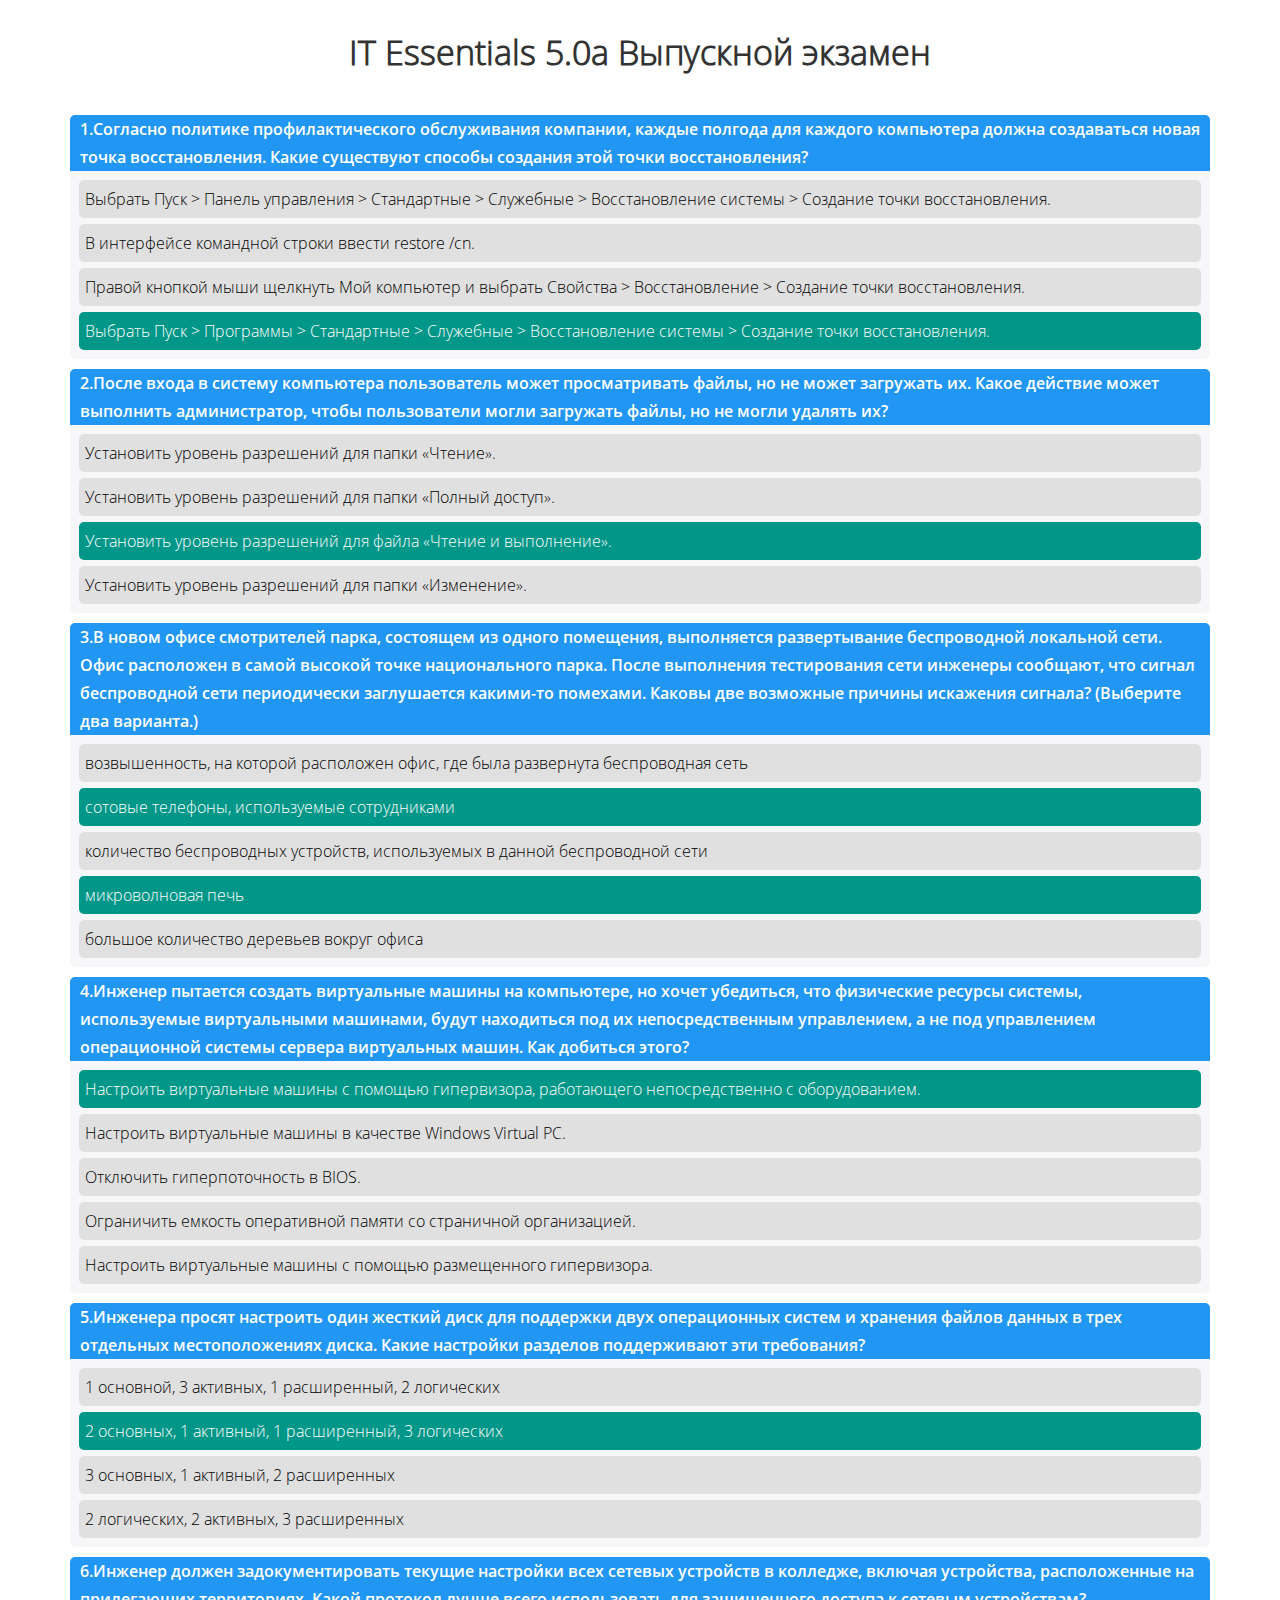
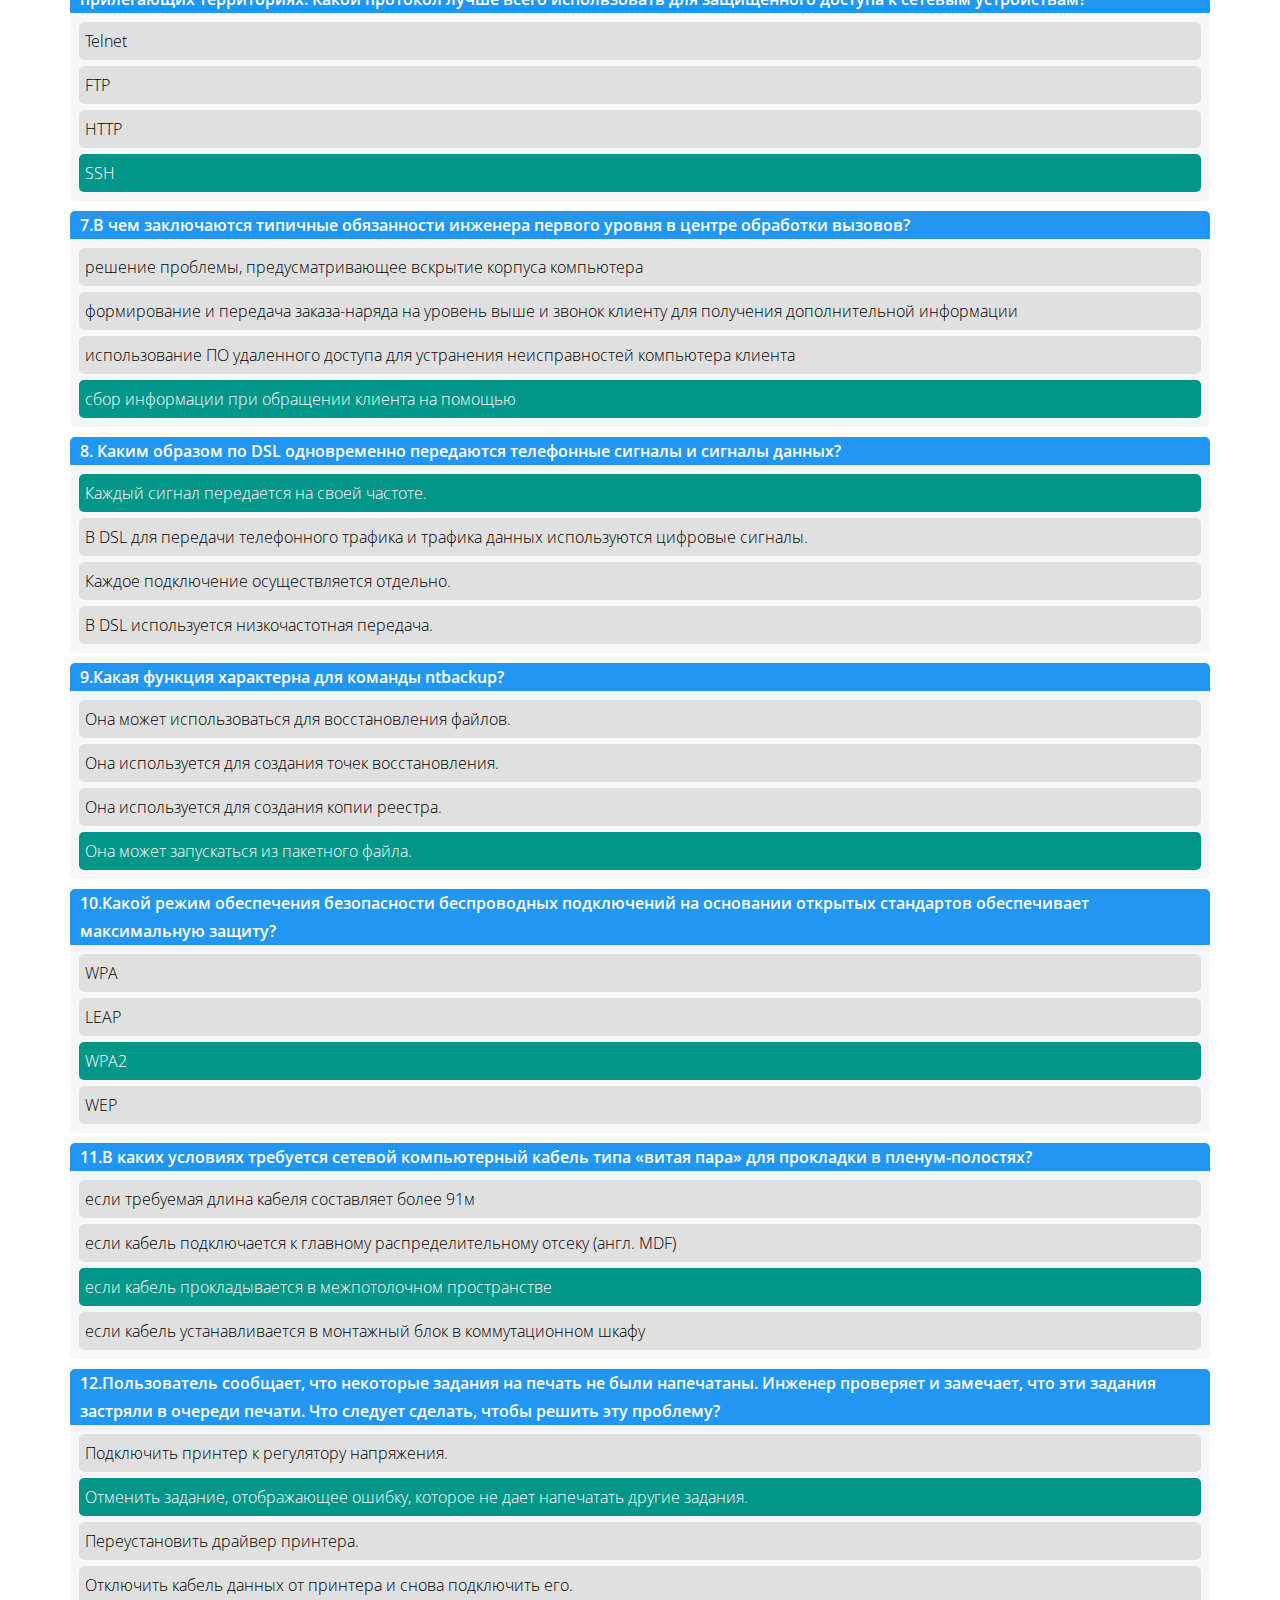
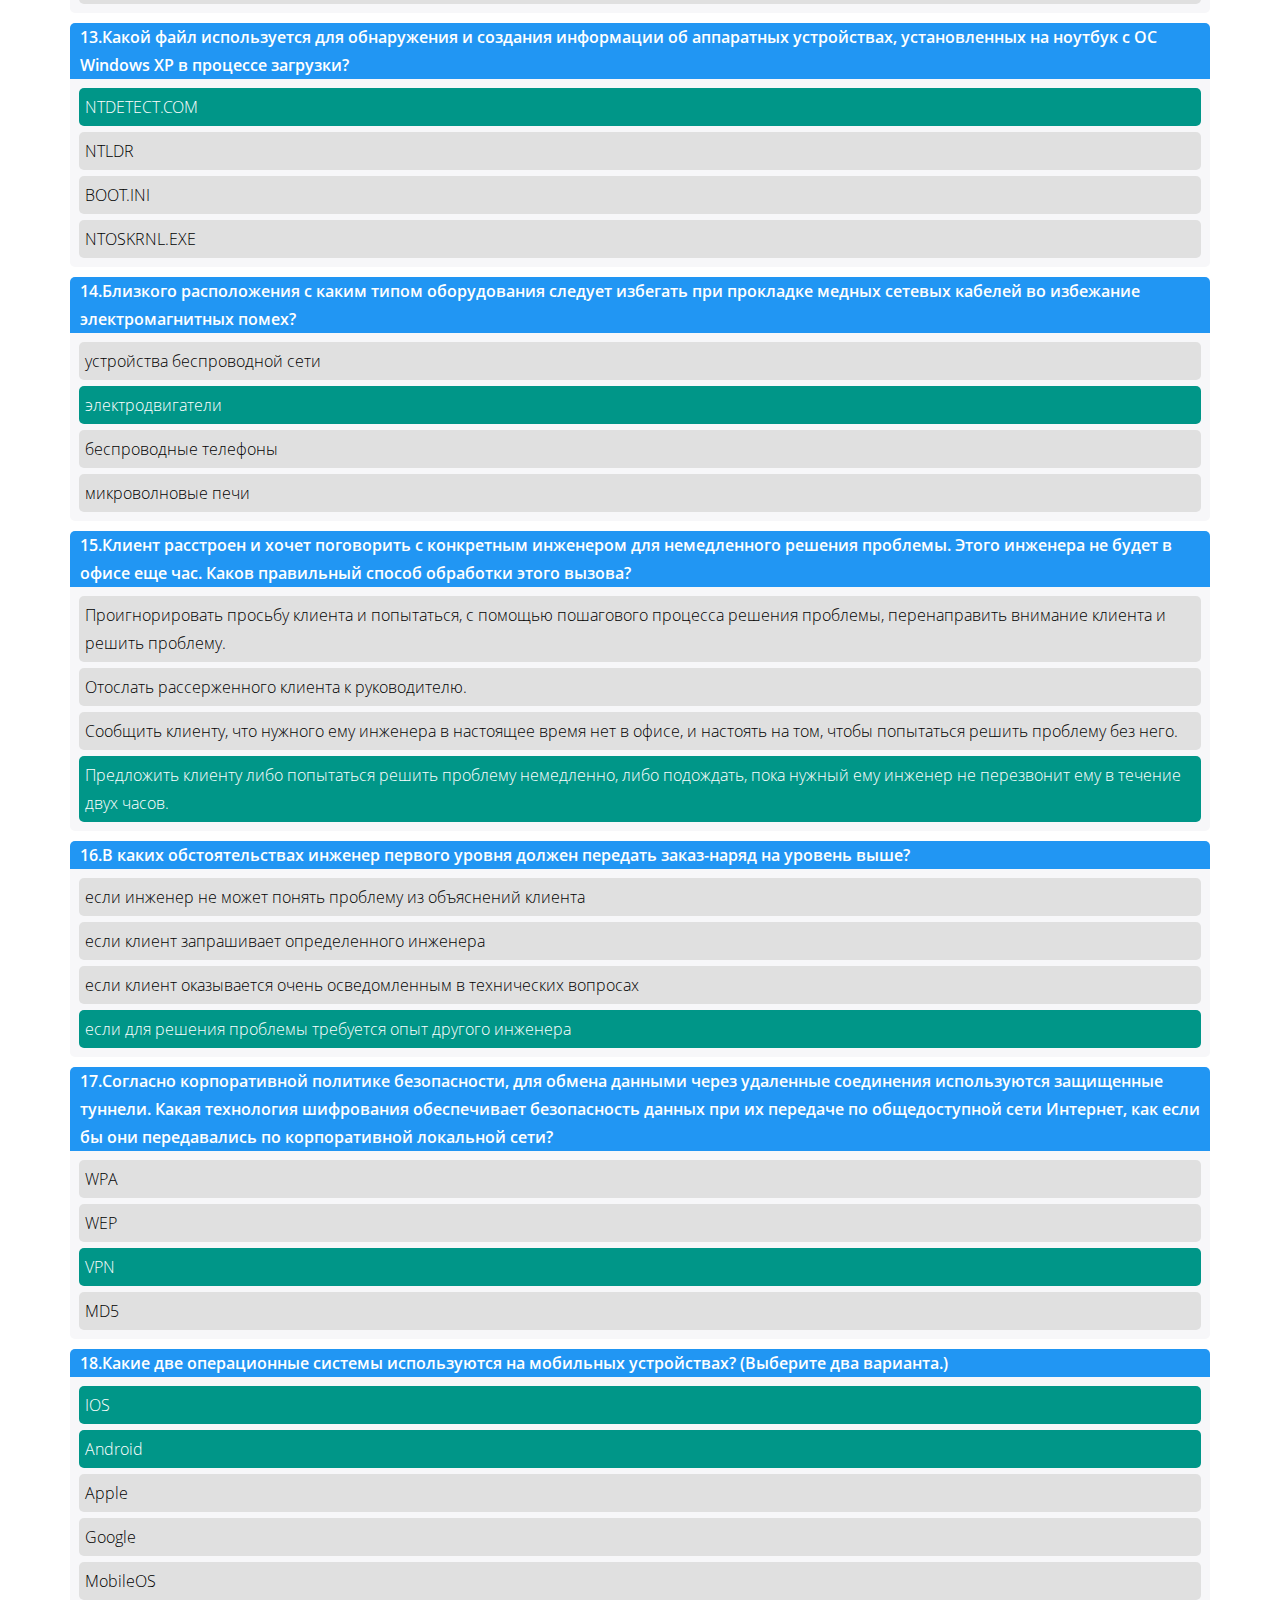
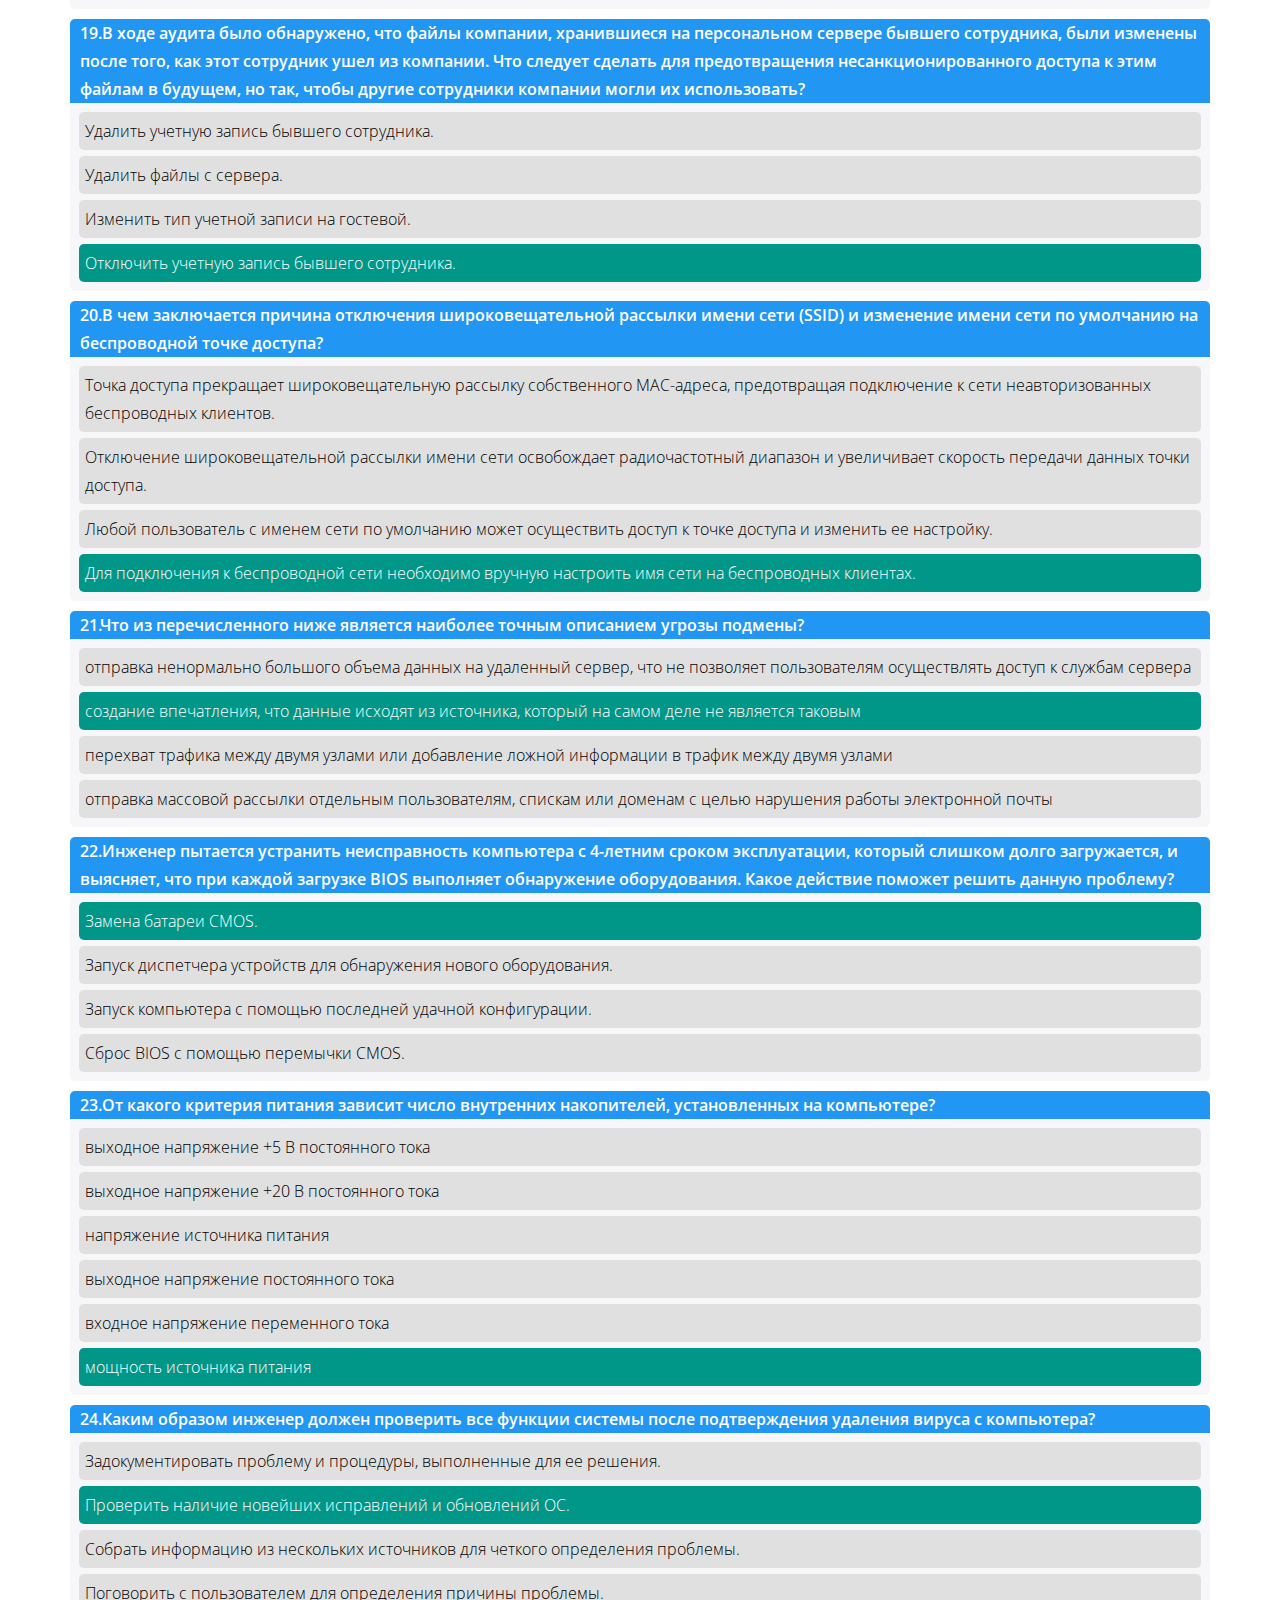
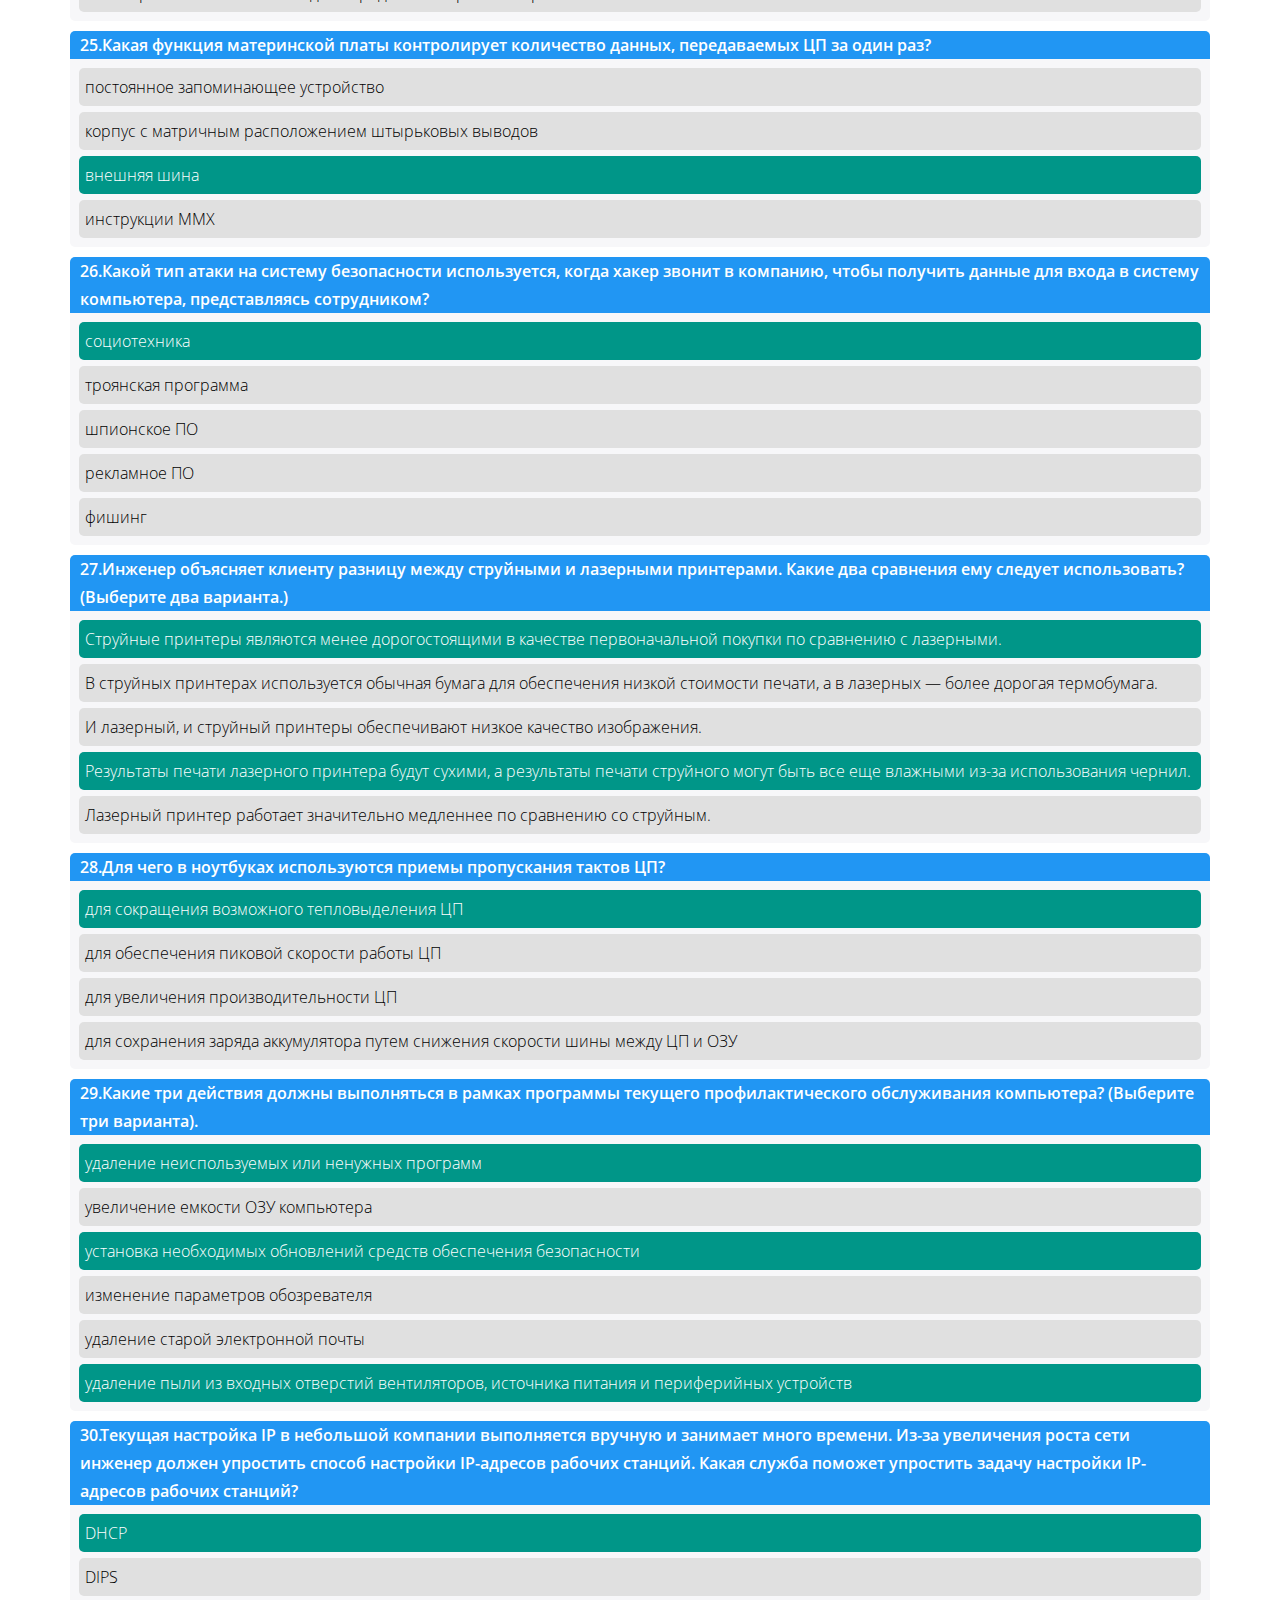
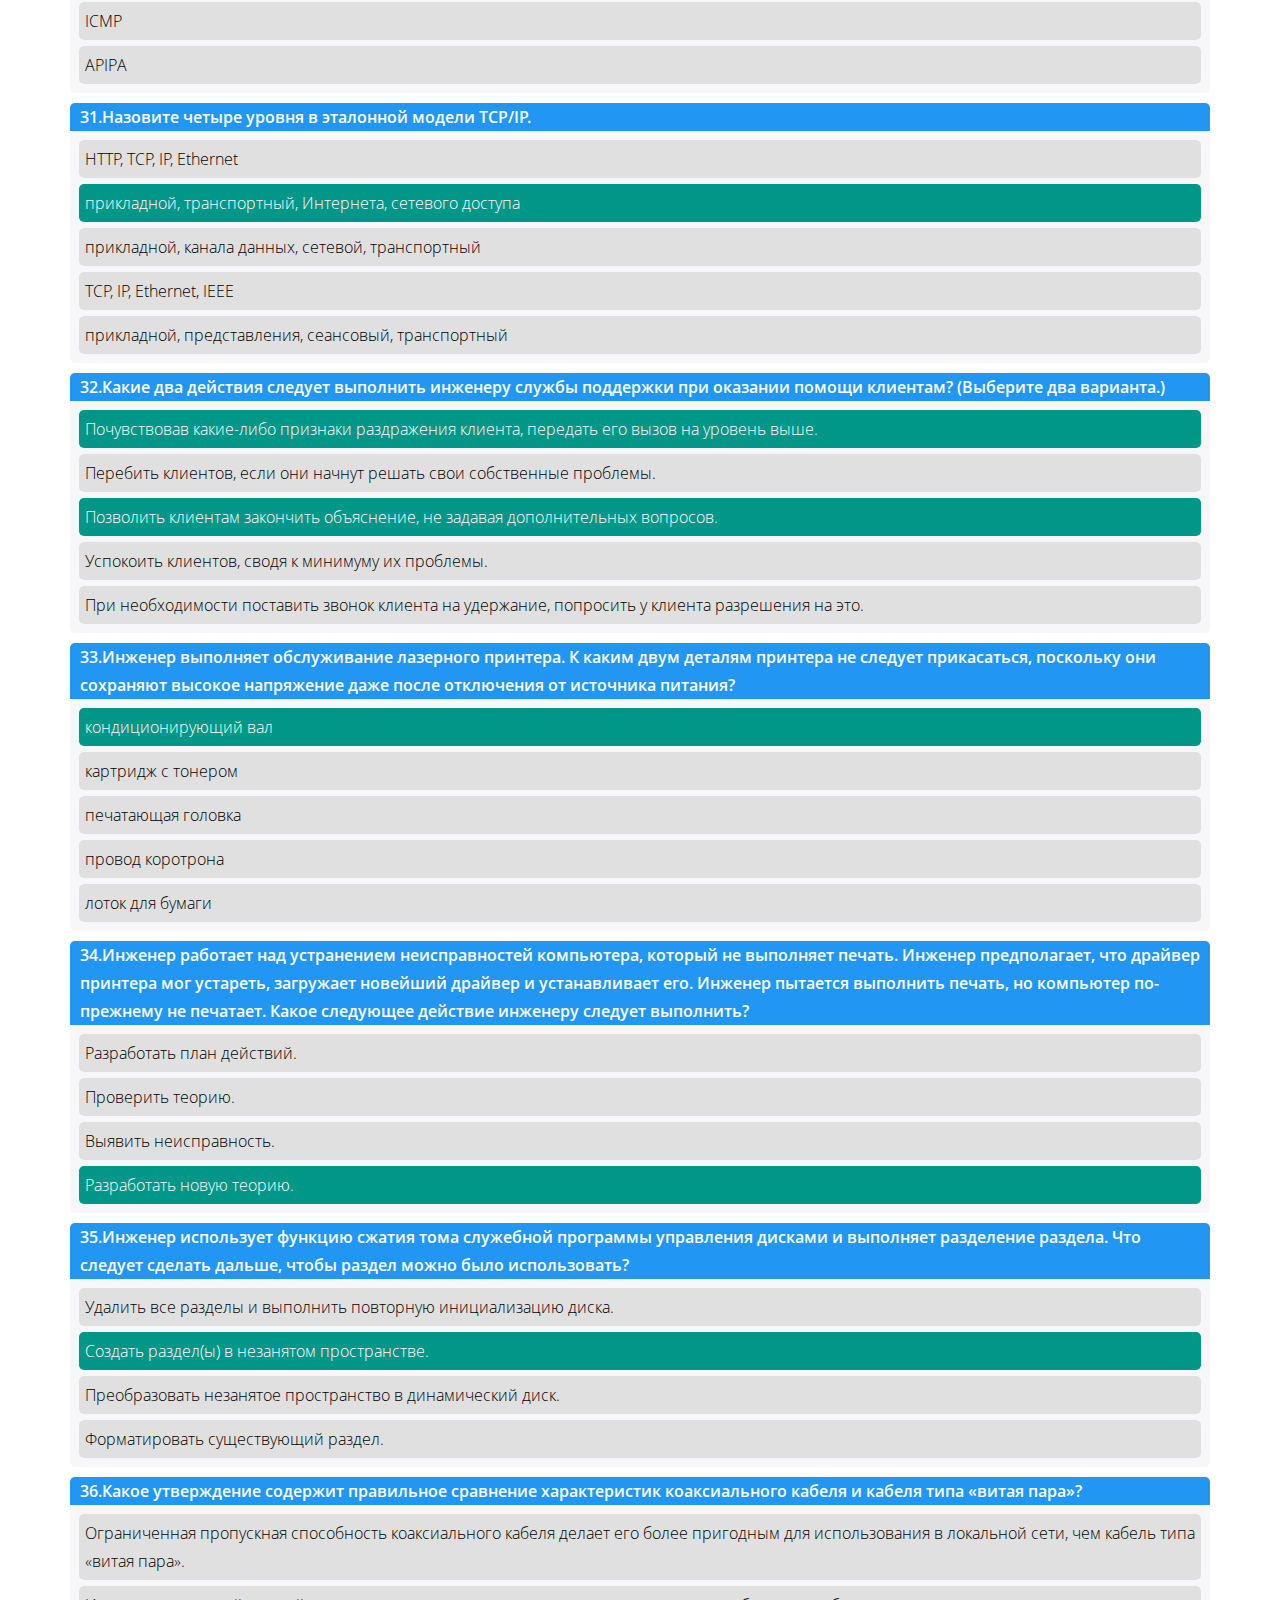
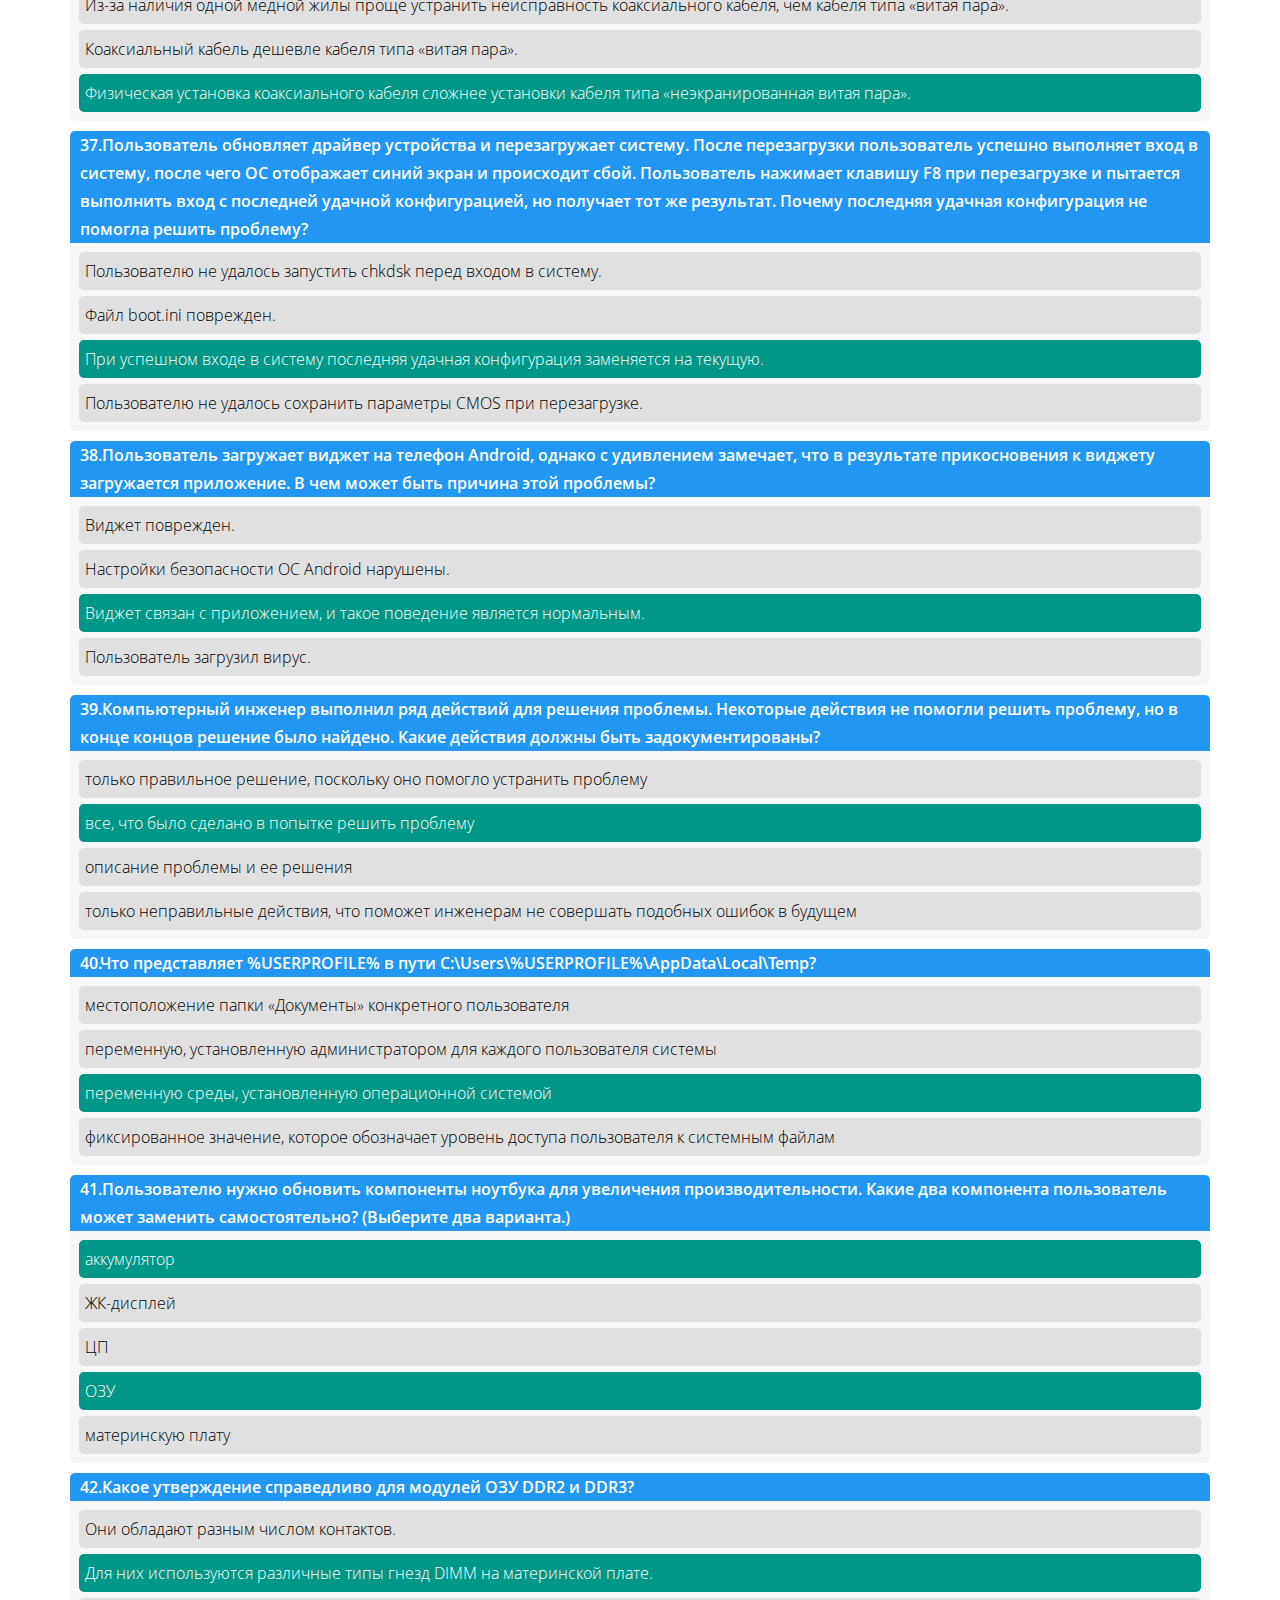
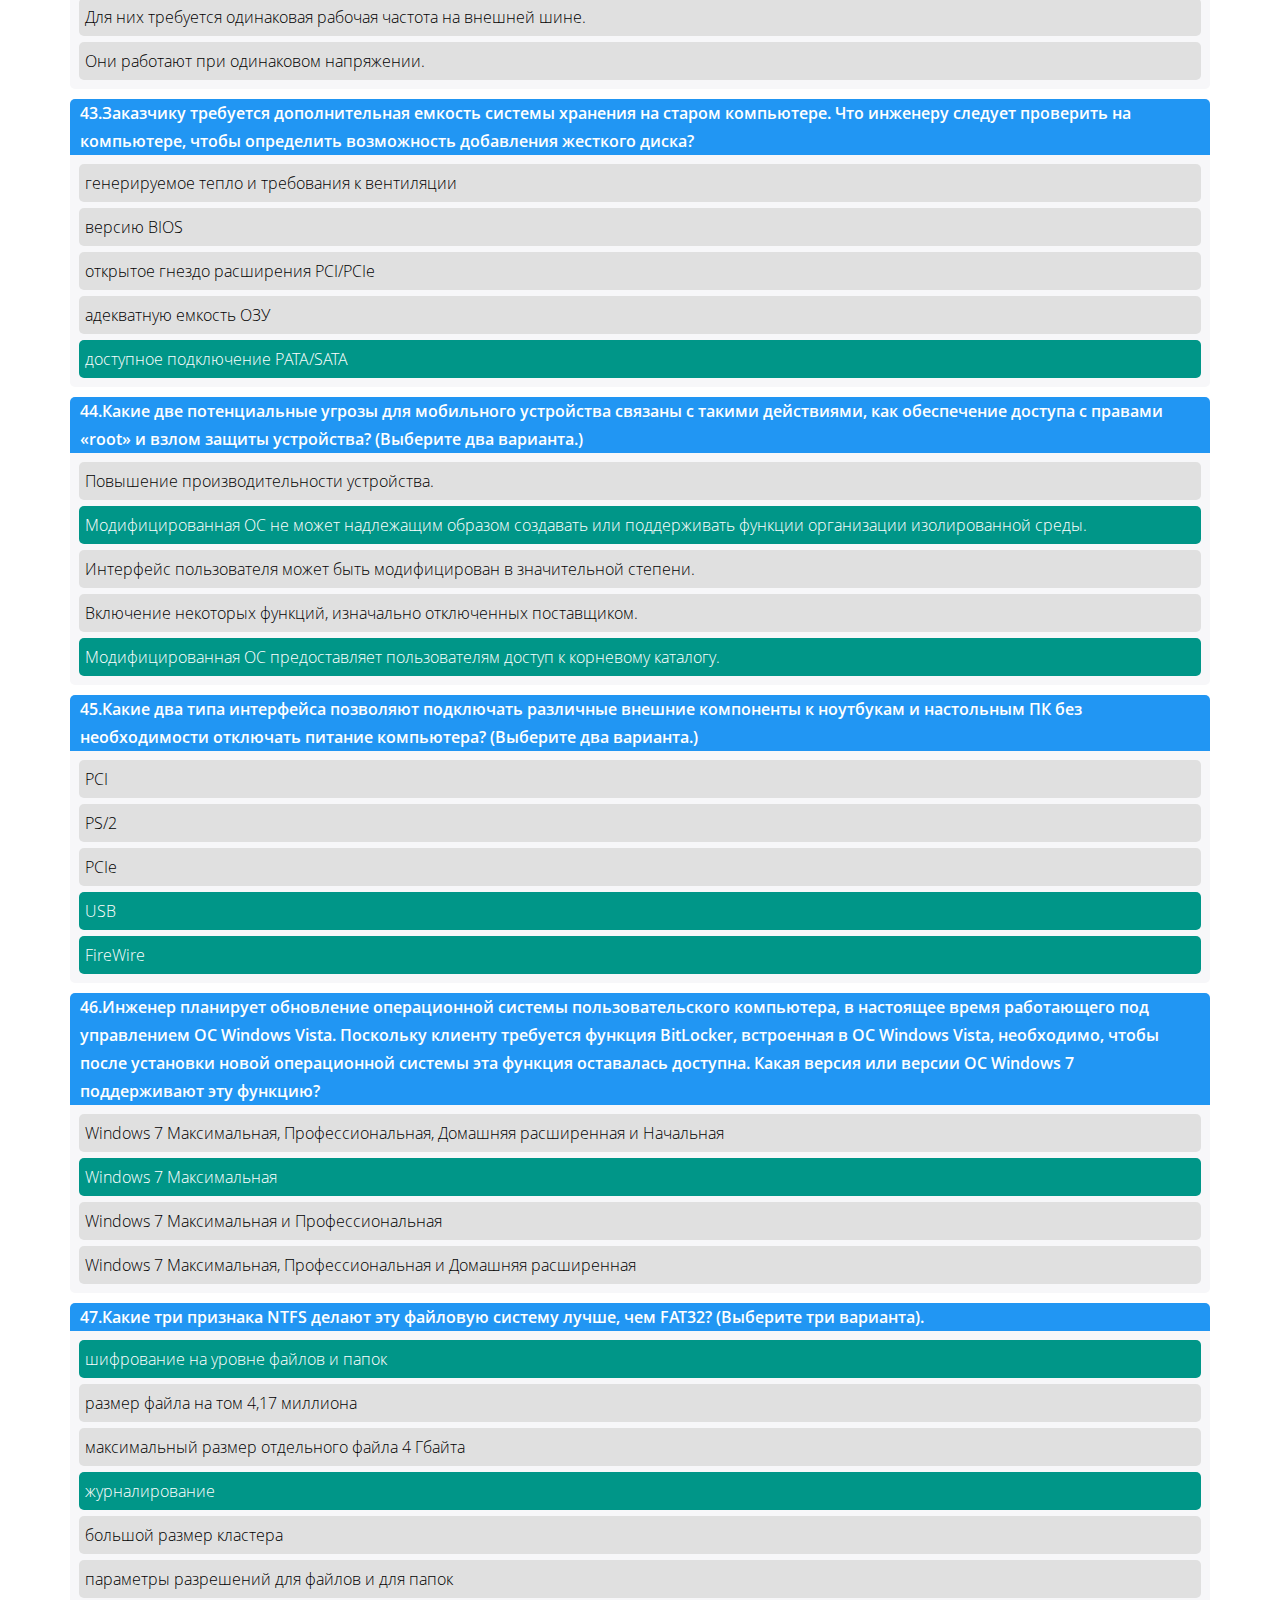
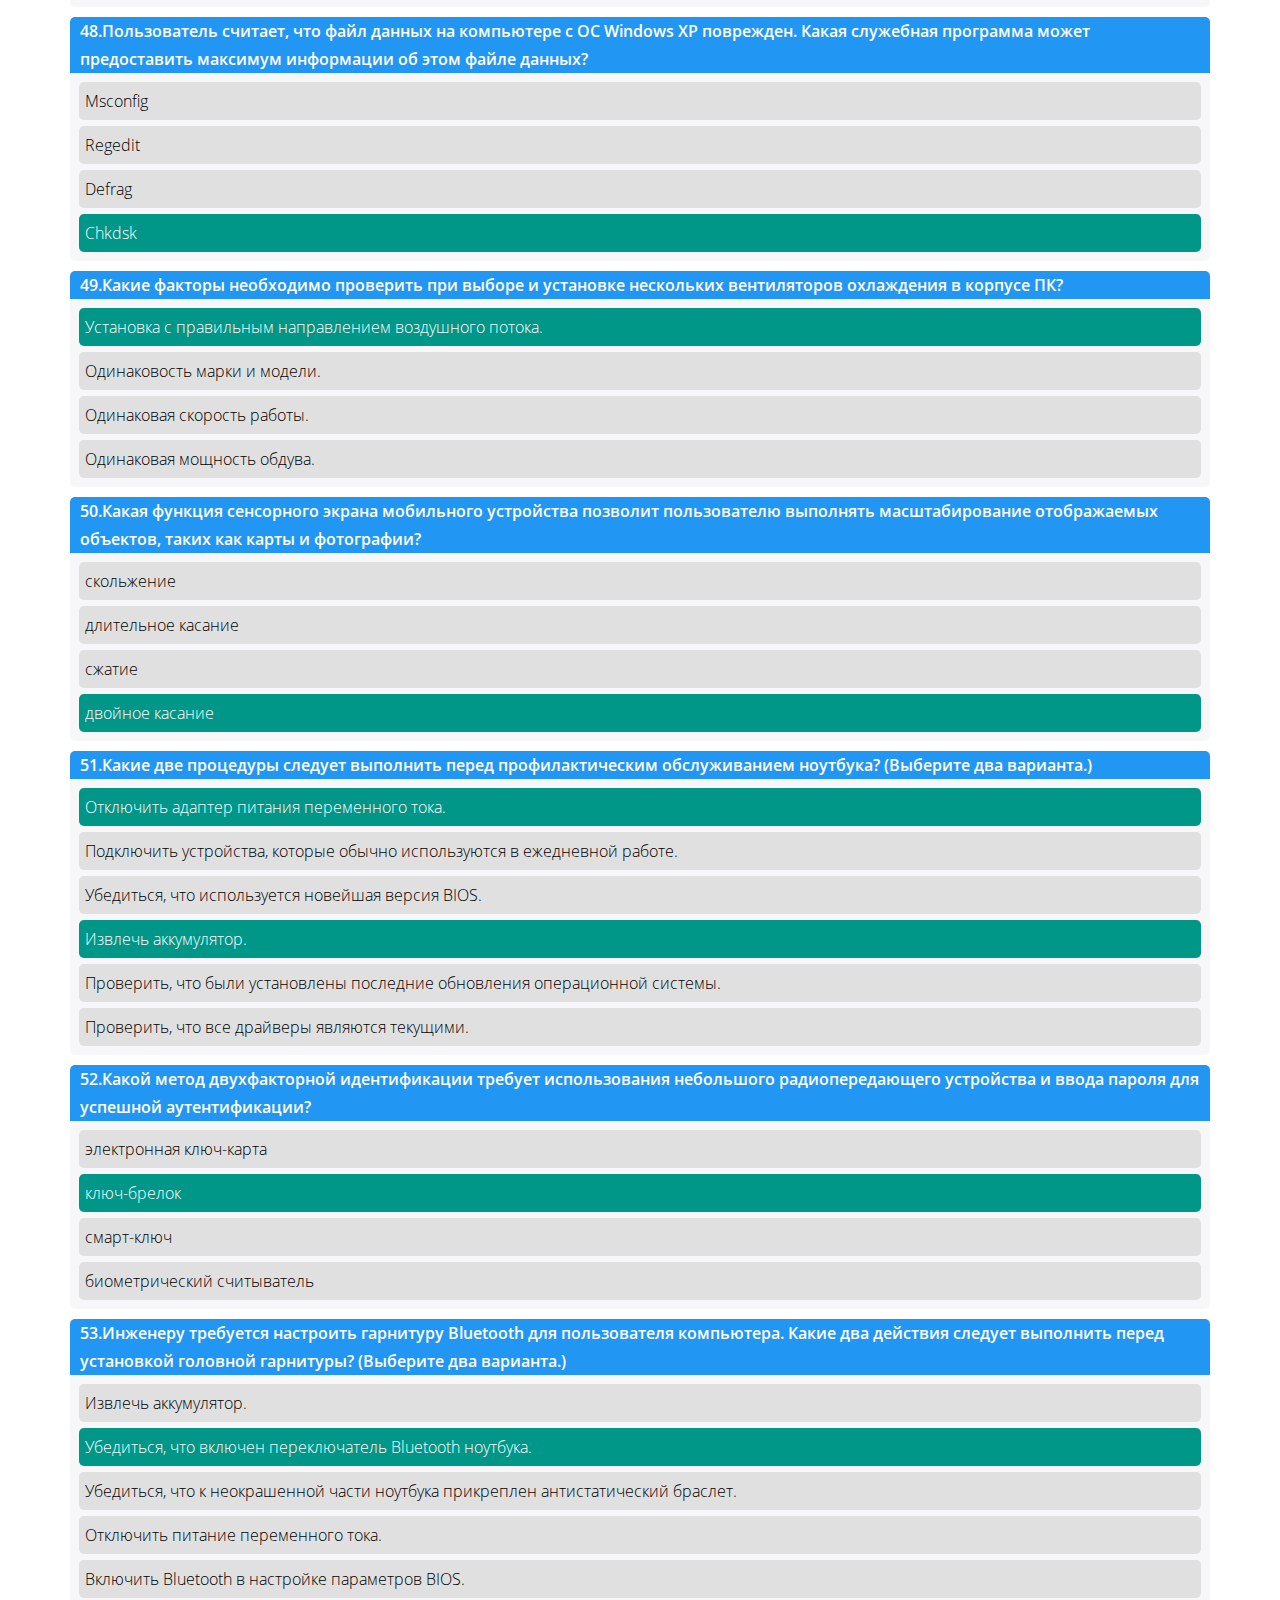
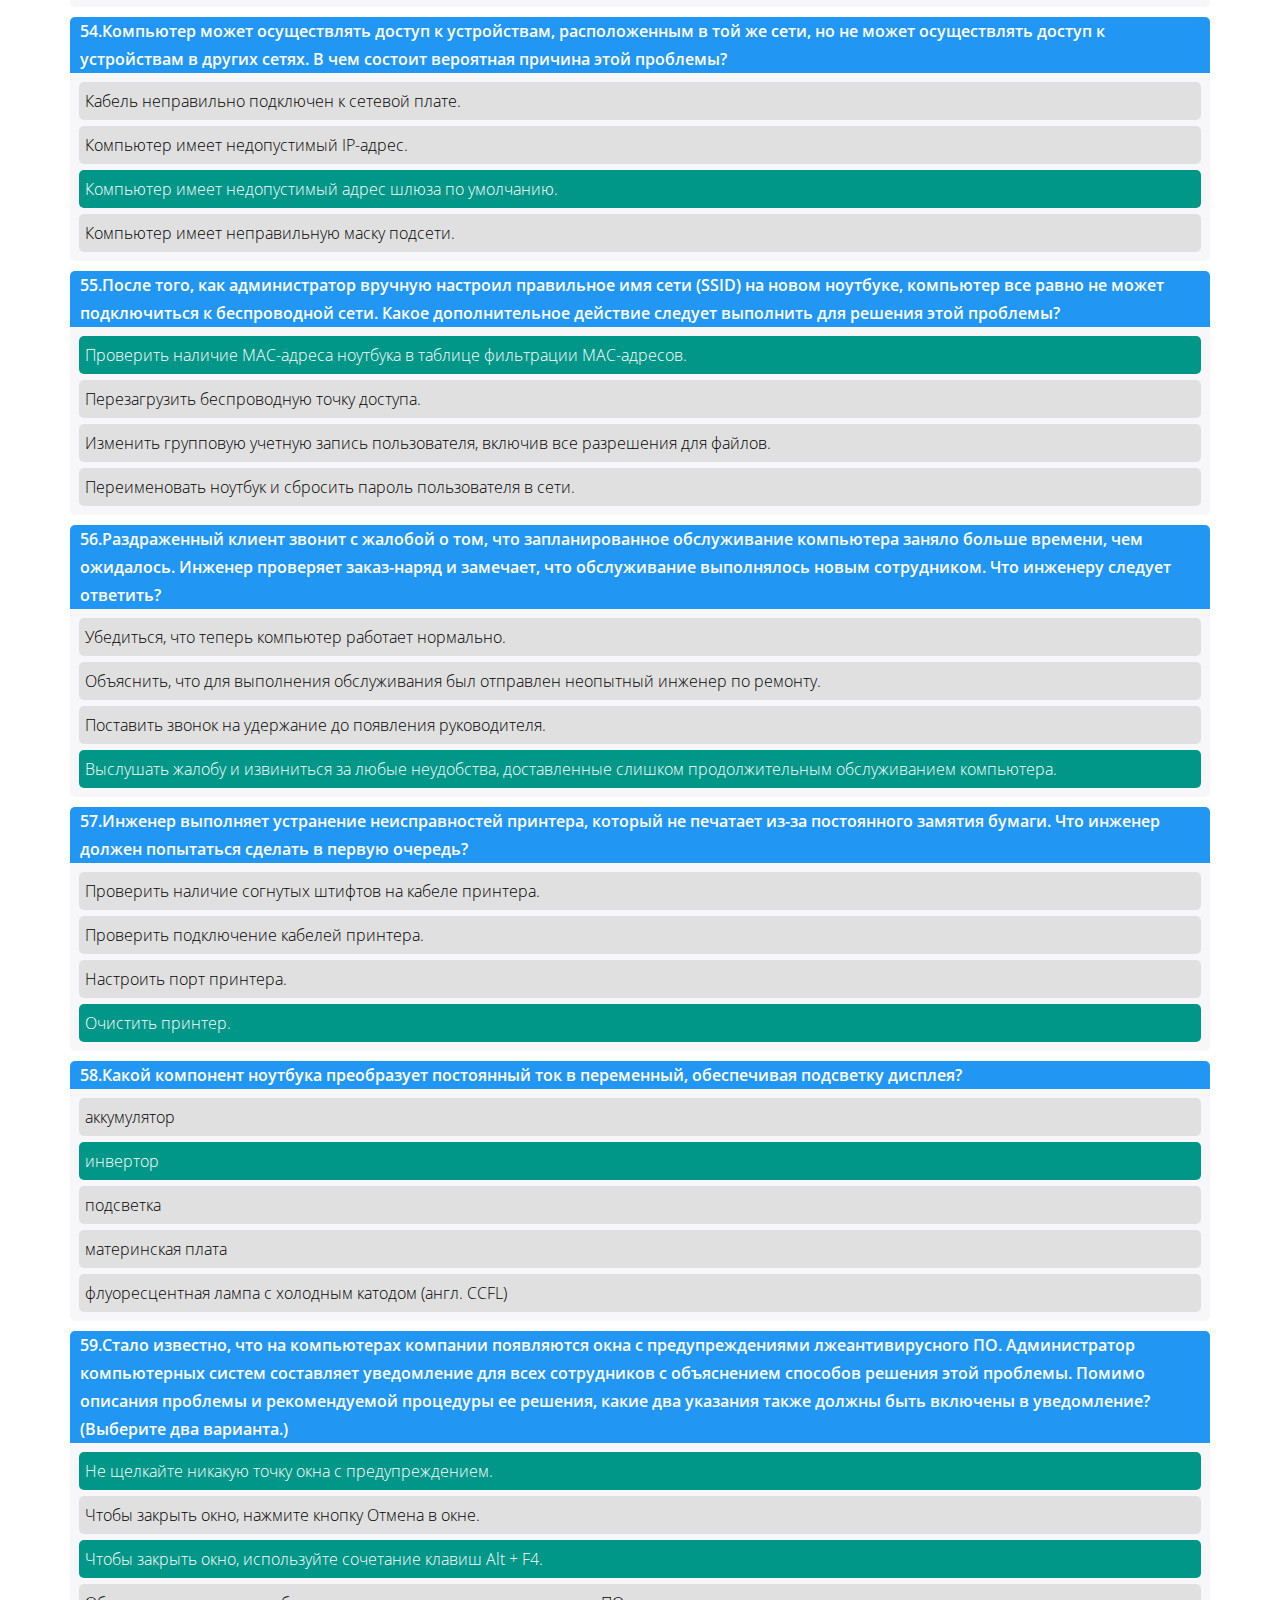
==== commit b5f9d542: "yyy" ====
--- a/cisco/index.html
+++ b/cisco/index.html
@@ -33,7 +33,7 @@
 	<div class="container">
 		<div class="row">
 			<div class="col-lg-12">
-				<div class="header-text">IT Essentials 5.0a Выпускной экзамен</div>
+				<div class="header-text"><h1>IT Essentials 5.0a Выпускной экзамен</h1></div>
 			</div>			
 		</div>
 	</div>
@@ -789,7 +789,7 @@
 				<div class="block">
 					<div class="text-block">
 						<div class="pad-block">
-							<div class="text-false">Почувствовав какие-либо признаки раздражения клиента, передать его вызов на уровень выше.</div>
+							<div class="text-true">Почувствовав какие-либо признаки раздражения клиента, передать его вызов на уровень выше.</div>
 						</div>
 						<div class="pad-block">
 							<div class="text-false">Перебить клиентов, если они начнут решать свои собственные проблемы.</div>
@@ -798,7 +798,7 @@
 							<div class="text-true">Позволить клиентам закончить объяснение, не задавая дополнительных вопросов.</div>
 						</div>
 						<div class="pad-block">
-							<div class="text-true">Успокоить клиентов, сводя к минимуму их проблемы.</div>
+							<div class="text-false">Успокоить клиентов, сводя к минимуму их проблемы.</div>
 						</div>
 						<div class="text-false">При необходимости поставить звонок клиента на удержание, попросить у клиента разрешения на это.</div>
 					</div>
--- a/cisco/css/main.min.css
+++ b/cisco/css/main.min.css
@@ -1 +1 @@
-@font-face{font-family:opensans;font-weight:700;font-style:normal;src:url(../fonts/OpenSansBold/OpenSansBold.eot);src:url(../fonts/OpenSansBold/OpenSansBold.eot?#iefix) format("embedded-opentype"),url(../fonts/OpenSansBold/OpenSansBold.woff) format("woff"),url(../fonts/OpenSansBold/OpenSansBold.ttf) format("truetype")}@font-face{font-family:opensans-light;font-weight:400;font-style:normal;src:url(../fonts/OpenSansLight/OpenSansLight.eot);src:url(../fonts/OpenSansLight/OpenSansLight.eot?#iefix) format("embedded-opentype"),url(../fonts/OpenSansLight/OpenSansLight.woff) format("woff"),url(../fonts/OpenSansLight/OpenSansLight.ttf) format("truetype")}@font-face{font-family:opensans-regular;font-weight:400;font-style:normal;src:url(../fonts/OpenSansRegular/OpenSansRegular.eot);src:url(../fonts/OpenSansRegular/OpenSansRegular.eot?#iefix) format("embedded-opentype"),url(../fonts/OpenSansRegular/OpenSansRegular.woff) format("woff"),url(../fonts/OpenSansRegular/OpenSansRegular.ttf) format("truetype")}@font-face{font-family:opensans-semi;font-weight:700;font-style:normal;src:url(../fonts/OpenSansSemiBold/OpenSansSemiBold.eot);src:url(../fonts/OpenSansSemiBold/OpenSansSemiBold.eot?#iefix) format("embedded-opentype"),url(../fonts/OpenSansSemiBold/OpenSansSemiBold.woff) format("woff"),url(../fonts/OpenSansSemiBold/OpenSansSemiBold.ttf) format("truetype")}html{font-family:sans-serif;-ms-text-size-adjust:100%;-webkit-text-size-adjust:100%}body{margin:0}article,aside,details,figcaption,figure,footer,header,hgroup,main,menu,nav,section,summary{display:block}audio,canvas,progress,video{display:inline-block;vertical-align:baseline}audio:not([controls]){display:none;height:0}[hidden],template{display:none}a{background-color:transparent}a:active,a:hover{outline:0}abbr[title]{border-bottom:1px dotted}b,strong{font-weight:700}dfn{font-style:italic}h1{font-size:2em;margin:.67em 0}mark{background:#ff0;color:#000}small{font-size:80%}sub,sup{font-size:75%;line-height:0;position:relative;vertical-align:baseline}sup{top:-.5em}sub{bottom:-.25em}img{border:0}svg:not(:root){overflow:hidden}figure{margin:1em 40px}hr{-webkit-box-sizing:content-box;box-sizing:content-box;height:0}pre{overflow:auto}code,kbd,pre,samp{font-family:monospace,monospace;font-size:1em}button,input,optgroup,select,textarea{color:inherit;font:inherit;margin:0}button{overflow:visible}button,select{text-transform:none}button,html input[type=button],input[type=reset],input[type=submit]{-webkit-appearance:button;cursor:pointer}button[disabled],html input[disabled]{cursor:default}button::-moz-focus-inner,input::-moz-focus-inner{border:0;padding:0}input{line-height:normal}input[type=checkbox],input[type=radio]{-webkit-box-sizing:border-box;box-sizing:border-box;padding:0}input[type=number]::-webkit-inner-spin-button,input[type=number]::-webkit-outer-spin-button{height:auto}input[type=search]{-webkit-appearance:textfield;-webkit-box-sizing:content-box;box-sizing:content-box}input[type=search]::-webkit-search-cancel-button,input[type=search]::-webkit-search-decoration{-webkit-appearance:none}fieldset{border:1px solid silver;margin:0 2px;padding:.35em .625em .75em}legend{border:0;padding:0}textarea{overflow:auto}optgroup{font-weight:700}table{border-collapse:collapse;border-spacing:0}td,th{padding:0}*{-webkit-box-sizing:border-box;box-sizing:border-box}:after,:before{-webkit-box-sizing:border-box;box-sizing:border-box}html{font-size:10px;-webkit-tap-highlight-color:transparent}body{font-family:"Helvetica Neue",Helvetica,Arial,sans-serif;font-size:14px;line-height:1.42857143;color:#333;background-color:#fff}button,input,select,textarea{font-family:inherit;font-size:inherit;line-height:inherit}a{color:#337ab7;text-decoration:none}a:focus,a:hover{color:#23527c;text-decoration:underline}a:focus{outline:5px auto -webkit-focus-ring-color;outline-offset:-2px}figure{margin:0}img{vertical-align:middle}.img-responsive{display:block;max-width:100%;height:auto}.img-rounded{-webkit-border-radius:6px;border-radius:6px}.img-thumbnail{padding:4px;line-height:1.42857143;background-color:#fff;border:1px solid #ddd;-webkit-border-radius:4px;border-radius:4px;-webkit-transition:all .2s ease-in-out;-o-transition:all .2s ease-in-out;transition:all .2s ease-in-out;display:inline-block;max-width:100%;height:auto}.img-circle{-webkit-border-radius:50%;border-radius:50%}hr{margin-top:20px;margin-bottom:20px;border:0;border-top:1px solid #eee}.sr-only{position:absolute;width:1px;height:1px;margin:-1px;padding:0;overflow:hidden;clip:rect(0,0,0,0);border:0}.sr-only-focusable:active,.sr-only-focusable:focus{position:static;width:auto;height:auto;margin:0;overflow:visible;clip:auto}[role=button]{cursor:pointer}.container{margin-right:auto;margin-left:auto;padding-left:15px;padding-right:15px}@media (min-width:768px){.container{width:750px}}@media (min-width:992px){.container{width:970px}}@media (min-width:1200px){.container{width:1170px}}.container-fluid{margin-right:auto;margin-left:auto;padding-left:15px;padding-right:15px}.row{margin-left:-15px;margin-right:-15px}.col-lg-1,.col-lg-10,.col-lg-11,.col-lg-12,.col-lg-2,.col-lg-3,.col-lg-4,.col-lg-5,.col-lg-6,.col-lg-7,.col-lg-8,.col-lg-9,.col-md-1,.col-md-10,.col-md-11,.col-md-12,.col-md-2,.col-md-3,.col-md-4,.col-md-5,.col-md-6,.col-md-7,.col-md-8,.col-md-9,.col-sm-1,.col-sm-10,.col-sm-11,.col-sm-12,.col-sm-2,.col-sm-3,.col-sm-4,.col-sm-5,.col-sm-6,.col-sm-7,.col-sm-8,.col-sm-9,.col-xs-1,.col-xs-10,.col-xs-11,.col-xs-12,.col-xs-2,.col-xs-3,.col-xs-4,.col-xs-5,.col-xs-6,.col-xs-7,.col-xs-8,.col-xs-9{position:relative;min-height:1px;padding-left:15px;padding-right:15px}.col-xs-1,.col-xs-10,.col-xs-11,.col-xs-12,.col-xs-2,.col-xs-3,.col-xs-4,.col-xs-5,.col-xs-6,.col-xs-7,.col-xs-8,.col-xs-9{float:left}.col-xs-12{width:100%}.col-xs-11{width:91.66666667%}.col-xs-10{width:83.33333333%}.col-xs-9{width:75%}.col-xs-8{width:66.66666667%}.col-xs-7{width:58.33333333%}.col-xs-6{width:50%}.col-xs-5{width:41.66666667%}.col-xs-4{width:33.33333333%}.col-xs-3{width:25%}.col-xs-2{width:16.66666667%}.col-xs-1{width:8.33333333%}.col-xs-pull-12{right:100%}.col-xs-pull-11{right:91.66666667%}.col-xs-pull-10{right:83.33333333%}.col-xs-pull-9{right:75%}.col-xs-pull-8{right:66.66666667%}.col-xs-pull-7{right:58.33333333%}.col-xs-pull-6{right:50%}.col-xs-pull-5{right:41.66666667%}.col-xs-pull-4{right:33.33333333%}.col-xs-pull-3{right:25%}.col-xs-pull-2{right:16.66666667%}.col-xs-pull-1{right:8.33333333%}.col-xs-pull-0{right:auto}.col-xs-push-12{left:100%}.col-xs-push-11{left:91.66666667%}.col-xs-push-10{left:83.33333333%}.col-xs-push-9{left:75%}.col-xs-push-8{left:66.66666667%}.col-xs-push-7{left:58.33333333%}.col-xs-push-6{left:50%}.col-xs-push-5{left:41.66666667%}.col-xs-push-4{left:33.33333333%}.col-xs-push-3{left:25%}.col-xs-push-2{left:16.66666667%}.col-xs-push-1{left:8.33333333%}.col-xs-push-0{left:auto}.col-xs-offset-12{margin-left:100%}.col-xs-offset-11{margin-left:91.66666667%}.col-xs-offset-10{margin-left:83.33333333%}.col-xs-offset-9{margin-left:75%}.col-xs-offset-8{margin-left:66.66666667%}.col-xs-offset-7{margin-left:58.33333333%}.col-xs-offset-6{margin-left:50%}.col-xs-offset-5{margin-left:41.66666667%}.col-xs-offset-4{margin-left:33.33333333%}.col-xs-offset-3{margin-left:25%}.col-xs-offset-2{margin-left:16.66666667%}.col-xs-offset-1{margin-left:8.33333333%}.col-xs-offset-0{margin-left:0}@media (min-width:768px){.col-sm-1,.col-sm-10,.col-sm-11,.col-sm-12,.col-sm-2,.col-sm-3,.col-sm-4,.col-sm-5,.col-sm-6,.col-sm-7,.col-sm-8,.col-sm-9{float:left}.col-sm-12{width:100%}.col-sm-11{width:91.66666667%}.col-sm-10{width:83.33333333%}.col-sm-9{width:75%}.col-sm-8{width:66.66666667%}.col-sm-7{width:58.33333333%}.col-sm-6{width:50%}.col-sm-5{width:41.66666667%}.col-sm-4{width:33.33333333%}.col-sm-3{width:25%}.col-sm-2{width:16.66666667%}.col-sm-1{width:8.33333333%}.col-sm-pull-12{right:100%}.col-sm-pull-11{right:91.66666667%}.col-sm-pull-10{right:83.33333333%}.col-sm-pull-9{right:75%}.col-sm-pull-8{right:66.66666667%}.col-sm-pull-7{right:58.33333333%}.col-sm-pull-6{right:50%}.col-sm-pull-5{right:41.66666667%}.col-sm-pull-4{right:33.33333333%}.col-sm-pull-3{right:25%}.col-sm-pull-2{right:16.66666667%}.col-sm-pull-1{right:8.33333333%}.col-sm-pull-0{right:auto}.col-sm-push-12{left:100%}.col-sm-push-11{left:91.66666667%}.col-sm-push-10{left:83.33333333%}.col-sm-push-9{left:75%}.col-sm-push-8{left:66.66666667%}.col-sm-push-7{left:58.33333333%}.col-sm-push-6{left:50%}.col-sm-push-5{left:41.66666667%}.col-sm-push-4{left:33.33333333%}.col-sm-push-3{left:25%}.col-sm-push-2{left:16.66666667%}.col-sm-push-1{left:8.33333333%}.col-sm-push-0{left:auto}.col-sm-offset-12{margin-left:100%}.col-sm-offset-11{margin-left:91.66666667%}.col-sm-offset-10{margin-left:83.33333333%}.col-sm-offset-9{margin-left:75%}.col-sm-offset-8{margin-left:66.66666667%}.col-sm-offset-7{margin-left:58.33333333%}.col-sm-offset-6{margin-left:50%}.col-sm-offset-5{margin-left:41.66666667%}.col-sm-offset-4{margin-left:33.33333333%}.col-sm-offset-3{margin-left:25%}.col-sm-offset-2{margin-left:16.66666667%}.col-sm-offset-1{margin-left:8.33333333%}.col-sm-offset-0{margin-left:0}}@media (min-width:992px){.col-md-1,.col-md-10,.col-md-11,.col-md-12,.col-md-2,.col-md-3,.col-md-4,.col-md-5,.col-md-6,.col-md-7,.col-md-8,.col-md-9{float:left}.col-md-12{width:100%}.col-md-11{width:91.66666667%}.col-md-10{width:83.33333333%}.col-md-9{width:75%}.col-md-8{width:66.66666667%}.col-md-7{width:58.33333333%}.col-md-6{width:50%}.col-md-5{width:41.66666667%}.col-md-4{width:33.33333333%}.col-md-3{width:25%}.col-md-2{width:16.66666667%}.col-md-1{width:8.33333333%}.col-md-pull-12{right:100%}.col-md-pull-11{right:91.66666667%}.col-md-pull-10{right:83.33333333%}.col-md-pull-9{right:75%}.col-md-pull-8{right:66.66666667%}.col-md-pull-7{right:58.33333333%}.col-md-pull-6{right:50%}.col-md-pull-5{right:41.66666667%}.col-md-pull-4{right:33.33333333%}.col-md-pull-3{right:25%}.col-md-pull-2{right:16.66666667%}.col-md-pull-1{right:8.33333333%}.col-md-pull-0{right:auto}.col-md-push-12{left:100%}.col-md-push-11{left:91.66666667%}.col-md-push-10{left:83.33333333%}.col-md-push-9{left:75%}.col-md-push-8{left:66.66666667%}.col-md-push-7{left:58.33333333%}.col-md-push-6{left:50%}.col-md-push-5{left:41.66666667%}.col-md-push-4{left:33.33333333%}.col-md-push-3{left:25%}.col-md-push-2{left:16.66666667%}.col-md-push-1{left:8.33333333%}.col-md-push-0{left:auto}.col-md-offset-12{margin-left:100%}.col-md-offset-11{margin-left:91.66666667%}.col-md-offset-10{margin-left:83.33333333%}.col-md-offset-9{margin-left:75%}.col-md-offset-8{margin-left:66.66666667%}.col-md-offset-7{margin-left:58.33333333%}.col-md-offset-6{margin-left:50%}.col-md-offset-5{margin-left:41.66666667%}.col-md-offset-4{margin-left:33.33333333%}.col-md-offset-3{margin-left:25%}.col-md-offset-2{margin-left:16.66666667%}.col-md-offset-1{margin-left:8.33333333%}.col-md-offset-0{margin-left:0}}@media (min-width:1200px){.col-lg-1,.col-lg-10,.col-lg-11,.col-lg-12,.col-lg-2,.col-lg-3,.col-lg-4,.col-lg-5,.col-lg-6,.col-lg-7,.col-lg-8,.col-lg-9{float:left}.col-lg-12{width:100%}.col-lg-11{width:91.66666667%}.col-lg-10{width:83.33333333%}.col-lg-9{width:75%}.col-lg-8{width:66.66666667%}.col-lg-7{width:58.33333333%}.col-lg-6{width:50%}.col-lg-5{width:41.66666667%}.col-lg-4{width:33.33333333%}.col-lg-3{width:25%}.col-lg-2{width:16.66666667%}.col-lg-1{width:8.33333333%}.col-lg-pull-12{right:100%}.col-lg-pull-11{right:91.66666667%}.col-lg-pull-10{right:83.33333333%}.col-lg-pull-9{right:75%}.col-lg-pull-8{right:66.66666667%}.col-lg-pull-7{right:58.33333333%}.col-lg-pull-6{right:50%}.col-lg-pull-5{right:41.66666667%}.col-lg-pull-4{right:33.33333333%}.col-lg-pull-3{right:25%}.col-lg-pull-2{right:16.66666667%}.col-lg-pull-1{right:8.33333333%}.col-lg-pull-0{right:auto}.col-lg-push-12{left:100%}.col-lg-push-11{left:91.66666667%}.col-lg-push-10{left:83.33333333%}.col-lg-push-9{left:75%}.col-lg-push-8{left:66.66666667%}.col-lg-push-7{left:58.33333333%}.col-lg-push-6{left:50%}.col-lg-push-5{left:41.66666667%}.col-lg-push-4{left:33.33333333%}.col-lg-push-3{left:25%}.col-lg-push-2{left:16.66666667%}.col-lg-push-1{left:8.33333333%}.col-lg-push-0{left:auto}.col-lg-offset-12{margin-left:100%}.col-lg-offset-11{margin-left:91.66666667%}.col-lg-offset-10{margin-left:83.33333333%}.col-lg-offset-9{margin-left:75%}.col-lg-offset-8{margin-left:66.66666667%}.col-lg-offset-7{margin-left:58.33333333%}.col-lg-offset-6{margin-left:50%}.col-lg-offset-5{margin-left:41.66666667%}.col-lg-offset-4{margin-left:33.33333333%}.col-lg-offset-3{margin-left:25%}.col-lg-offset-2{margin-left:16.66666667%}.col-lg-offset-1{margin-left:8.33333333%}.col-lg-offset-0{margin-left:0}}.clearfix:after,.clearfix:before,.container-fluid:after,.container-fluid:before,.container:after,.container:before,.row:after,.row:before{content:" ";display:table}.clearfix:after,.container-fluid:after,.container:after,.row:after{clear:both}.center-block{display:block;margin-left:auto;margin-right:auto}.pull-right{float:right!important}.pull-left{float:left!important}.hide{display:none!important}.show{display:block!important}.invisible{visibility:hidden}.text-hide{font:0/0 a;color:transparent;text-shadow:none;background-color:transparent;border:0}.hidden{display:none!important}.affix{position:fixed}@-ms-viewport{width:device-width}.visible-lg,.visible-md,.visible-sm,.visible-xs{display:none!important}.visible-lg-block,.visible-lg-inline,.visible-lg-inline-block,.visible-md-block,.visible-md-inline,.visible-md-inline-block,.visible-sm-block,.visible-sm-inline,.visible-sm-inline-block,.visible-xs-block,.visible-xs-inline,.visible-xs-inline-block{display:none!important}@media (max-width:767px){.visible-xs{display:block!important}table.visible-xs{display:table!important}tr.visible-xs{display:table-row!important}td.visible-xs,th.visible-xs{display:table-cell!important}}@media (max-width:767px){.visible-xs-block{display:block!important}}@media (max-width:767px){.visible-xs-inline{display:inline!important}}@media (max-width:767px){.visible-xs-inline-block{display:inline-block!important}}@media (min-width:768px) and (max-width:991px){.visible-sm{display:block!important}table.visible-sm{display:table!important}tr.visible-sm{display:table-row!important}td.visible-sm,th.visible-sm{display:table-cell!important}}@media (min-width:768px) and (max-width:991px){.visible-sm-block{display:block!important}}@media (min-width:768px) and (max-width:991px){.visible-sm-inline{display:inline!important}}@media (min-width:768px) and (max-width:991px){.visible-sm-inline-block{display:inline-block!important}}@media (min-width:992px) and (max-width:1199px){.visible-md{display:block!important}table.visible-md{display:table!important}tr.visible-md{display:table-row!important}td.visible-md,th.visible-md{display:table-cell!important}}@media (min-width:992px) and (max-width:1199px){.visible-md-block{display:block!important}}@media (min-width:992px) and (max-width:1199px){.visible-md-inline{display:inline!important}}@media (min-width:992px) and (max-width:1199px){.visible-md-inline-block{display:inline-block!important}}@media (min-width:1200px){.visible-lg{display:block!important}table.visible-lg{display:table!important}tr.visible-lg{display:table-row!important}td.visible-lg,th.visible-lg{display:table-cell!important}}@media (min-width:1200px){.visible-lg-block{display:block!important}}@media (min-width:1200px){.visible-lg-inline{display:inline!important}}@media (min-width:1200px){.visible-lg-inline-block{display:inline-block!important}}@media (max-width:767px){.hidden-xs{display:none!important}}@media (min-width:768px) and (max-width:991px){.hidden-sm{display:none!important}}@media (min-width:992px) and (max-width:1199px){.hidden-md{display:none!important}}@media (min-width:1200px){.hidden-lg{display:none!important}}.visible-print{display:none!important}@media print{.visible-print{display:block!important}table.visible-print{display:table!important}tr.visible-print{display:table-row!important}td.visible-print,th.visible-print{display:table-cell!important}}.visible-print-block{display:none!important}@media print{.visible-print-block{display:block!important}}.visible-print-inline{display:none!important}@media print{.visible-print-inline{display:inline!important}}.visible-print-inline-block{display:none!important}@media print{.visible-print-inline-block{display:inline-block!important}}@media print{.hidden-print{display:none!important}}::-webkit-input-placeholder{color:#666;opacity:1}:-moz-placeholder{color:#666;opacity:1}::-moz-placeholder{color:#666;opacity:1}:-ms-input-placeholder{color:#666;opacity:1}body input:focus:required:invalid,body textarea:focus:required:invalid{color:#666}body input:required:valid,body textarea:required:valid{color:#666}body,html{height:100%}body{font-size:16px;min-width:320px;position:relative;line-height:1.75;font-family:opensans-light,sans-serif;overflow-x:hidden;opacity:1}.header-text{text-align:center;font-family:opensans-light,sans-serif;font-size:25px;padding-top:10px}.question{padding:10px 0}.question-text{font-family:opensans-semi,sans-serif;border:10px;-webkit-border-radius:5px 5px 0 0;border-radius:5px 5px 0 0;background:#2196f3;color:#fff;padding:0 10px}.text-block{padding:9px}.block{background-color:#f7f7f9;-webkit-border-radius:0 0 5px 5px;border-radius:0 0 5px 5px;margin-top:-10px}.text-false{padding:0 3px;border:10px;-webkit-border-radius:5px;border-radius:5px;background:#e0e0e0;padding:5px 6px;color:#000}.text-true{border:10px;-webkit-border-radius:5px;border-radius:5px;background:#009688;padding:5px 6px;color:#fff}.pad-block{padding-bottom:6px}@media only screen and (max-width:480px){.question-text{font-size:14px}.text-false{font-size:14px}.text-true{font-size:14px}}+@font-face{font-family:opensans;font-weight:700;font-style:normal;src:url(../fonts/OpenSansBold/OpenSansBold.eot);src:url(../fonts/OpenSansBold/OpenSansBold.eot?#iefix) format("embedded-opentype"),url(../fonts/OpenSansBold/OpenSansBold.woff) format("woff"),url(../fonts/OpenSansBold/OpenSansBold.ttf) format("truetype")}@font-face{font-family:opensans-light;font-weight:400;font-style:normal;src:url(../fonts/OpenSansLight/OpenSansLight.eot);src:url(../fonts/OpenSansLight/OpenSansLight.eot?#iefix) format("embedded-opentype"),url(../fonts/OpenSansLight/OpenSansLight.woff) format("woff"),url(../fonts/OpenSansLight/OpenSansLight.ttf) format("truetype")}@font-face{font-family:opensans-regular;font-weight:400;font-style:normal;src:url(../fonts/OpenSansRegular/OpenSansRegular.eot);src:url(../fonts/OpenSansRegular/OpenSansRegular.eot?#iefix) format("embedded-opentype"),url(../fonts/OpenSansRegular/OpenSansRegular.woff) format("woff"),url(../fonts/OpenSansRegular/OpenSansRegular.ttf) format("truetype")}@font-face{font-family:opensans-semi;font-weight:700;font-style:normal;src:url(../fonts/OpenSansSemiBold/OpenSansSemiBold.eot);src:url(../fonts/OpenSansSemiBold/OpenSansSemiBold.eot?#iefix) format("embedded-opentype"),url(../fonts/OpenSansSemiBold/OpenSansSemiBold.woff) format("woff"),url(../fonts/OpenSansSemiBold/OpenSansSemiBold.ttf) format("truetype")}html{font-family:sans-serif;-ms-text-size-adjust:100%;-webkit-text-size-adjust:100%}body{margin:0}article,aside,details,figcaption,figure,footer,header,hgroup,main,menu,nav,section,summary{display:block}audio,canvas,progress,video{display:inline-block;vertical-align:baseline}audio:not([controls]){display:none;height:0}[hidden],template{display:none}a{background-color:transparent}a:active,a:hover{outline:0}abbr[title]{border-bottom:1px dotted}b,strong{font-weight:700}dfn{font-style:italic}h1{font-size:2em;margin:.67em 0}mark{background:#ff0;color:#000}small{font-size:80%}sub,sup{font-size:75%;line-height:0;position:relative;vertical-align:baseline}sup{top:-.5em}sub{bottom:-.25em}img{border:0}svg:not(:root){overflow:hidden}figure{margin:1em 40px}hr{-webkit-box-sizing:content-box;box-sizing:content-box;height:0}pre{overflow:auto}code,kbd,pre,samp{font-family:monospace,monospace;font-size:1em}button,input,optgroup,select,textarea{color:inherit;font:inherit;margin:0}button{overflow:visible}button,select{text-transform:none}button,html input[type=button],input[type=reset],input[type=submit]{-webkit-appearance:button;cursor:pointer}button[disabled],html input[disabled]{cursor:default}button::-moz-focus-inner,input::-moz-focus-inner{border:0;padding:0}input{line-height:normal}input[type=checkbox],input[type=radio]{-webkit-box-sizing:border-box;box-sizing:border-box;padding:0}input[type=number]::-webkit-inner-spin-button,input[type=number]::-webkit-outer-spin-button{height:auto}input[type=search]{-webkit-appearance:textfield;-webkit-box-sizing:content-box;box-sizing:content-box}input[type=search]::-webkit-search-cancel-button,input[type=search]::-webkit-search-decoration{-webkit-appearance:none}fieldset{border:1px solid silver;margin:0 2px;padding:.35em .625em .75em}legend{border:0;padding:0}textarea{overflow:auto}optgroup{font-weight:700}table{border-collapse:collapse;border-spacing:0}td,th{padding:0}*{-webkit-box-sizing:border-box;box-sizing:border-box}:after,:before{-webkit-box-sizing:border-box;box-sizing:border-box}html{font-size:10px;-webkit-tap-highlight-color:transparent}body{font-family:"Helvetica Neue",Helvetica,Arial,sans-serif;font-size:14px;line-height:1.42857143;color:#333;background-color:#fff}button,input,select,textarea{font-family:inherit;font-size:inherit;line-height:inherit}a{color:#337ab7;text-decoration:none}a:focus,a:hover{color:#23527c;text-decoration:underline}a:focus{outline:5px auto -webkit-focus-ring-color;outline-offset:-2px}figure{margin:0}img{vertical-align:middle}.img-responsive{display:block;max-width:100%;height:auto}.img-rounded{-webkit-border-radius:6px;border-radius:6px}.img-thumbnail{padding:4px;line-height:1.42857143;background-color:#fff;border:1px solid #ddd;-webkit-border-radius:4px;border-radius:4px;-webkit-transition:all .2s ease-in-out;-o-transition:all .2s ease-in-out;transition:all .2s ease-in-out;display:inline-block;max-width:100%;height:auto}.img-circle{-webkit-border-radius:50%;border-radius:50%}hr{margin-top:20px;margin-bottom:20px;border:0;border-top:1px solid #eee}.sr-only{position:absolute;width:1px;height:1px;margin:-1px;padding:0;overflow:hidden;clip:rect(0,0,0,0);border:0}.sr-only-focusable:active,.sr-only-focusable:focus{position:static;width:auto;height:auto;margin:0;overflow:visible;clip:auto}[role=button]{cursor:pointer}.container{margin-right:auto;margin-left:auto;padding-left:15px;padding-right:15px}@media (min-width:768px){.container{width:750px}}@media (min-width:992px){.container{width:970px}}@media (min-width:1200px){.container{width:1170px}}.container-fluid{margin-right:auto;margin-left:auto;padding-left:15px;padding-right:15px}.row{margin-left:-15px;margin-right:-15px}.col-lg-1,.col-lg-10,.col-lg-11,.col-lg-12,.col-lg-2,.col-lg-3,.col-lg-4,.col-lg-5,.col-lg-6,.col-lg-7,.col-lg-8,.col-lg-9,.col-md-1,.col-md-10,.col-md-11,.col-md-12,.col-md-2,.col-md-3,.col-md-4,.col-md-5,.col-md-6,.col-md-7,.col-md-8,.col-md-9,.col-sm-1,.col-sm-10,.col-sm-11,.col-sm-12,.col-sm-2,.col-sm-3,.col-sm-4,.col-sm-5,.col-sm-6,.col-sm-7,.col-sm-8,.col-sm-9,.col-xs-1,.col-xs-10,.col-xs-11,.col-xs-12,.col-xs-2,.col-xs-3,.col-xs-4,.col-xs-5,.col-xs-6,.col-xs-7,.col-xs-8,.col-xs-9{position:relative;min-height:1px;padding-left:15px;padding-right:15px}.col-xs-1,.col-xs-10,.col-xs-11,.col-xs-12,.col-xs-2,.col-xs-3,.col-xs-4,.col-xs-5,.col-xs-6,.col-xs-7,.col-xs-8,.col-xs-9{float:left}.col-xs-12{width:100%}.col-xs-11{width:91.66666667%}.col-xs-10{width:83.33333333%}.col-xs-9{width:75%}.col-xs-8{width:66.66666667%}.col-xs-7{width:58.33333333%}.col-xs-6{width:50%}.col-xs-5{width:41.66666667%}.col-xs-4{width:33.33333333%}.col-xs-3{width:25%}.col-xs-2{width:16.66666667%}.col-xs-1{width:8.33333333%}.col-xs-pull-12{right:100%}.col-xs-pull-11{right:91.66666667%}.col-xs-pull-10{right:83.33333333%}.col-xs-pull-9{right:75%}.col-xs-pull-8{right:66.66666667%}.col-xs-pull-7{right:58.33333333%}.col-xs-pull-6{right:50%}.col-xs-pull-5{right:41.66666667%}.col-xs-pull-4{right:33.33333333%}.col-xs-pull-3{right:25%}.col-xs-pull-2{right:16.66666667%}.col-xs-pull-1{right:8.33333333%}.col-xs-pull-0{right:auto}.col-xs-push-12{left:100%}.col-xs-push-11{left:91.66666667%}.col-xs-push-10{left:83.33333333%}.col-xs-push-9{left:75%}.col-xs-push-8{left:66.66666667%}.col-xs-push-7{left:58.33333333%}.col-xs-push-6{left:50%}.col-xs-push-5{left:41.66666667%}.col-xs-push-4{left:33.33333333%}.col-xs-push-3{left:25%}.col-xs-push-2{left:16.66666667%}.col-xs-push-1{left:8.33333333%}.col-xs-push-0{left:auto}.col-xs-offset-12{margin-left:100%}.col-xs-offset-11{margin-left:91.66666667%}.col-xs-offset-10{margin-left:83.33333333%}.col-xs-offset-9{margin-left:75%}.col-xs-offset-8{margin-left:66.66666667%}.col-xs-offset-7{margin-left:58.33333333%}.col-xs-offset-6{margin-left:50%}.col-xs-offset-5{margin-left:41.66666667%}.col-xs-offset-4{margin-left:33.33333333%}.col-xs-offset-3{margin-left:25%}.col-xs-offset-2{margin-left:16.66666667%}.col-xs-offset-1{margin-left:8.33333333%}.col-xs-offset-0{margin-left:0}@media (min-width:768px){.col-sm-1,.col-sm-10,.col-sm-11,.col-sm-12,.col-sm-2,.col-sm-3,.col-sm-4,.col-sm-5,.col-sm-6,.col-sm-7,.col-sm-8,.col-sm-9{float:left}.col-sm-12{width:100%}.col-sm-11{width:91.66666667%}.col-sm-10{width:83.33333333%}.col-sm-9{width:75%}.col-sm-8{width:66.66666667%}.col-sm-7{width:58.33333333%}.col-sm-6{width:50%}.col-sm-5{width:41.66666667%}.col-sm-4{width:33.33333333%}.col-sm-3{width:25%}.col-sm-2{width:16.66666667%}.col-sm-1{width:8.33333333%}.col-sm-pull-12{right:100%}.col-sm-pull-11{right:91.66666667%}.col-sm-pull-10{right:83.33333333%}.col-sm-pull-9{right:75%}.col-sm-pull-8{right:66.66666667%}.col-sm-pull-7{right:58.33333333%}.col-sm-pull-6{right:50%}.col-sm-pull-5{right:41.66666667%}.col-sm-pull-4{right:33.33333333%}.col-sm-pull-3{right:25%}.col-sm-pull-2{right:16.66666667%}.col-sm-pull-1{right:8.33333333%}.col-sm-pull-0{right:auto}.col-sm-push-12{left:100%}.col-sm-push-11{left:91.66666667%}.col-sm-push-10{left:83.33333333%}.col-sm-push-9{left:75%}.col-sm-push-8{left:66.66666667%}.col-sm-push-7{left:58.33333333%}.col-sm-push-6{left:50%}.col-sm-push-5{left:41.66666667%}.col-sm-push-4{left:33.33333333%}.col-sm-push-3{left:25%}.col-sm-push-2{left:16.66666667%}.col-sm-push-1{left:8.33333333%}.col-sm-push-0{left:auto}.col-sm-offset-12{margin-left:100%}.col-sm-offset-11{margin-left:91.66666667%}.col-sm-offset-10{margin-left:83.33333333%}.col-sm-offset-9{margin-left:75%}.col-sm-offset-8{margin-left:66.66666667%}.col-sm-offset-7{margin-left:58.33333333%}.col-sm-offset-6{margin-left:50%}.col-sm-offset-5{margin-left:41.66666667%}.col-sm-offset-4{margin-left:33.33333333%}.col-sm-offset-3{margin-left:25%}.col-sm-offset-2{margin-left:16.66666667%}.col-sm-offset-1{margin-left:8.33333333%}.col-sm-offset-0{margin-left:0}}@media (min-width:992px){.col-md-1,.col-md-10,.col-md-11,.col-md-12,.col-md-2,.col-md-3,.col-md-4,.col-md-5,.col-md-6,.col-md-7,.col-md-8,.col-md-9{float:left}.col-md-12{width:100%}.col-md-11{width:91.66666667%}.col-md-10{width:83.33333333%}.col-md-9{width:75%}.col-md-8{width:66.66666667%}.col-md-7{width:58.33333333%}.col-md-6{width:50%}.col-md-5{width:41.66666667%}.col-md-4{width:33.33333333%}.col-md-3{width:25%}.col-md-2{width:16.66666667%}.col-md-1{width:8.33333333%}.col-md-pull-12{right:100%}.col-md-pull-11{right:91.66666667%}.col-md-pull-10{right:83.33333333%}.col-md-pull-9{right:75%}.col-md-pull-8{right:66.66666667%}.col-md-pull-7{right:58.33333333%}.col-md-pull-6{right:50%}.col-md-pull-5{right:41.66666667%}.col-md-pull-4{right:33.33333333%}.col-md-pull-3{right:25%}.col-md-pull-2{right:16.66666667%}.col-md-pull-1{right:8.33333333%}.col-md-pull-0{right:auto}.col-md-push-12{left:100%}.col-md-push-11{left:91.66666667%}.col-md-push-10{left:83.33333333%}.col-md-push-9{left:75%}.col-md-push-8{left:66.66666667%}.col-md-push-7{left:58.33333333%}.col-md-push-6{left:50%}.col-md-push-5{left:41.66666667%}.col-md-push-4{left:33.33333333%}.col-md-push-3{left:25%}.col-md-push-2{left:16.66666667%}.col-md-push-1{left:8.33333333%}.col-md-push-0{left:auto}.col-md-offset-12{margin-left:100%}.col-md-offset-11{margin-left:91.66666667%}.col-md-offset-10{margin-left:83.33333333%}.col-md-offset-9{margin-left:75%}.col-md-offset-8{margin-left:66.66666667%}.col-md-offset-7{margin-left:58.33333333%}.col-md-offset-6{margin-left:50%}.col-md-offset-5{margin-left:41.66666667%}.col-md-offset-4{margin-left:33.33333333%}.col-md-offset-3{margin-left:25%}.col-md-offset-2{margin-left:16.66666667%}.col-md-offset-1{margin-left:8.33333333%}.col-md-offset-0{margin-left:0}}@media (min-width:1200px){.col-lg-1,.col-lg-10,.col-lg-11,.col-lg-12,.col-lg-2,.col-lg-3,.col-lg-4,.col-lg-5,.col-lg-6,.col-lg-7,.col-lg-8,.col-lg-9{float:left}.col-lg-12{width:100%}.col-lg-11{width:91.66666667%}.col-lg-10{width:83.33333333%}.col-lg-9{width:75%}.col-lg-8{width:66.66666667%}.col-lg-7{width:58.33333333%}.col-lg-6{width:50%}.col-lg-5{width:41.66666667%}.col-lg-4{width:33.33333333%}.col-lg-3{width:25%}.col-lg-2{width:16.66666667%}.col-lg-1{width:8.33333333%}.col-lg-pull-12{right:100%}.col-lg-pull-11{right:91.66666667%}.col-lg-pull-10{right:83.33333333%}.col-lg-pull-9{right:75%}.col-lg-pull-8{right:66.66666667%}.col-lg-pull-7{right:58.33333333%}.col-lg-pull-6{right:50%}.col-lg-pull-5{right:41.66666667%}.col-lg-pull-4{right:33.33333333%}.col-lg-pull-3{right:25%}.col-lg-pull-2{right:16.66666667%}.col-lg-pull-1{right:8.33333333%}.col-lg-pull-0{right:auto}.col-lg-push-12{left:100%}.col-lg-push-11{left:91.66666667%}.col-lg-push-10{left:83.33333333%}.col-lg-push-9{left:75%}.col-lg-push-8{left:66.66666667%}.col-lg-push-7{left:58.33333333%}.col-lg-push-6{left:50%}.col-lg-push-5{left:41.66666667%}.col-lg-push-4{left:33.33333333%}.col-lg-push-3{left:25%}.col-lg-push-2{left:16.66666667%}.col-lg-push-1{left:8.33333333%}.col-lg-push-0{left:auto}.col-lg-offset-12{margin-left:100%}.col-lg-offset-11{margin-left:91.66666667%}.col-lg-offset-10{margin-left:83.33333333%}.col-lg-offset-9{margin-left:75%}.col-lg-offset-8{margin-left:66.66666667%}.col-lg-offset-7{margin-left:58.33333333%}.col-lg-offset-6{margin-left:50%}.col-lg-offset-5{margin-left:41.66666667%}.col-lg-offset-4{margin-left:33.33333333%}.col-lg-offset-3{margin-left:25%}.col-lg-offset-2{margin-left:16.66666667%}.col-lg-offset-1{margin-left:8.33333333%}.col-lg-offset-0{margin-left:0}}.clearfix:after,.clearfix:before,.container-fluid:after,.container-fluid:before,.container:after,.container:before,.row:after,.row:before{content:" ";display:table}.clearfix:after,.container-fluid:after,.container:after,.row:after{clear:both}.center-block{display:block;margin-left:auto;margin-right:auto}.pull-right{float:right!important}.pull-left{float:left!important}.hide{display:none!important}.show{display:block!important}.invisible{visibility:hidden}.text-hide{font:0/0 a;color:transparent;text-shadow:none;background-color:transparent;border:0}.hidden{display:none!important}.affix{position:fixed}@-ms-viewport{width:device-width}.visible-lg,.visible-md,.visible-sm,.visible-xs{display:none!important}.visible-lg-block,.visible-lg-inline,.visible-lg-inline-block,.visible-md-block,.visible-md-inline,.visible-md-inline-block,.visible-sm-block,.visible-sm-inline,.visible-sm-inline-block,.visible-xs-block,.visible-xs-inline,.visible-xs-inline-block{display:none!important}@media (max-width:767px){.visible-xs{display:block!important}table.visible-xs{display:table!important}tr.visible-xs{display:table-row!important}td.visible-xs,th.visible-xs{display:table-cell!important}}@media (max-width:767px){.visible-xs-block{display:block!important}}@media (max-width:767px){.visible-xs-inline{display:inline!important}}@media (max-width:767px){.visible-xs-inline-block{display:inline-block!important}}@media (min-width:768px) and (max-width:991px){.visible-sm{display:block!important}table.visible-sm{display:table!important}tr.visible-sm{display:table-row!important}td.visible-sm,th.visible-sm{display:table-cell!important}}@media (min-width:768px) and (max-width:991px){.visible-sm-block{display:block!important}}@media (min-width:768px) and (max-width:991px){.visible-sm-inline{display:inline!important}}@media (min-width:768px) and (max-width:991px){.visible-sm-inline-block{display:inline-block!important}}@media (min-width:992px) and (max-width:1199px){.visible-md{display:block!important}table.visible-md{display:table!important}tr.visible-md{display:table-row!important}td.visible-md,th.visible-md{display:table-cell!important}}@media (min-width:992px) and (max-width:1199px){.visible-md-block{display:block!important}}@media (min-width:992px) and (max-width:1199px){.visible-md-inline{display:inline!important}}@media (min-width:992px) and (max-width:1199px){.visible-md-inline-block{display:inline-block!important}}@media (min-width:1200px){.visible-lg{display:block!important}table.visible-lg{display:table!important}tr.visible-lg{display:table-row!important}td.visible-lg,th.visible-lg{display:table-cell!important}}@media (min-width:1200px){.visible-lg-block{display:block!important}}@media (min-width:1200px){.visible-lg-inline{display:inline!important}}@media (min-width:1200px){.visible-lg-inline-block{display:inline-block!important}}@media (max-width:767px){.hidden-xs{display:none!important}}@media (min-width:768px) and (max-width:991px){.hidden-sm{display:none!important}}@media (min-width:992px) and (max-width:1199px){.hidden-md{display:none!important}}@media (min-width:1200px){.hidden-lg{display:none!important}}.visible-print{display:none!important}@media print{.visible-print{display:block!important}table.visible-print{display:table!important}tr.visible-print{display:table-row!important}td.visible-print,th.visible-print{display:table-cell!important}}.visible-print-block{display:none!important}@media print{.visible-print-block{display:block!important}}.visible-print-inline{display:none!important}@media print{.visible-print-inline{display:inline!important}}.visible-print-inline-block{display:none!important}@media print{.visible-print-inline-block{display:inline-block!important}}@media print{.hidden-print{display:none!important}}::-webkit-input-placeholder{color:#666;opacity:1}:-moz-placeholder{color:#666;opacity:1}::-moz-placeholder{color:#666;opacity:1}:-ms-input-placeholder{color:#666;opacity:1}body input:focus:required:invalid,body textarea:focus:required:invalid{color:#666}body input:required:valid,body textarea:required:valid{color:#666}body,html{height:100%}body{font-size:16px;min-width:320px;position:relative;line-height:1.75;font-family:opensans-light,sans-serif;overflow-x:hidden;opacity:1}.header-text{text-align:center;font-family:opensans-light,sans-serif;font-size:17px}.question{padding:10px 0}.question-text{font-family:opensans-semi,sans-serif;border:10px;-webkit-border-radius:5px 5px 0 0;border-radius:5px 5px 0 0;background:#2196f3;color:#fff;padding:0 10px}.text-block{padding:9px}.block{background-color:#f7f7f9;-webkit-border-radius:0 0 5px 5px;border-radius:0 0 5px 5px;margin-top:-10px}.text-false{padding:0 3px;border:10px;-webkit-border-radius:5px;border-radius:5px;background:#e0e0e0;padding:5px 6px;color:#000}.text-true{border:10px;-webkit-border-radius:5px;border-radius:5px;background:#009688;padding:5px 6px;color:#fff}.pad-block{padding-bottom:6px}@media only screen and (max-width:480px){.question-text{font-size:14px}.text-false{font-size:14px}.text-true{font-size:14px}}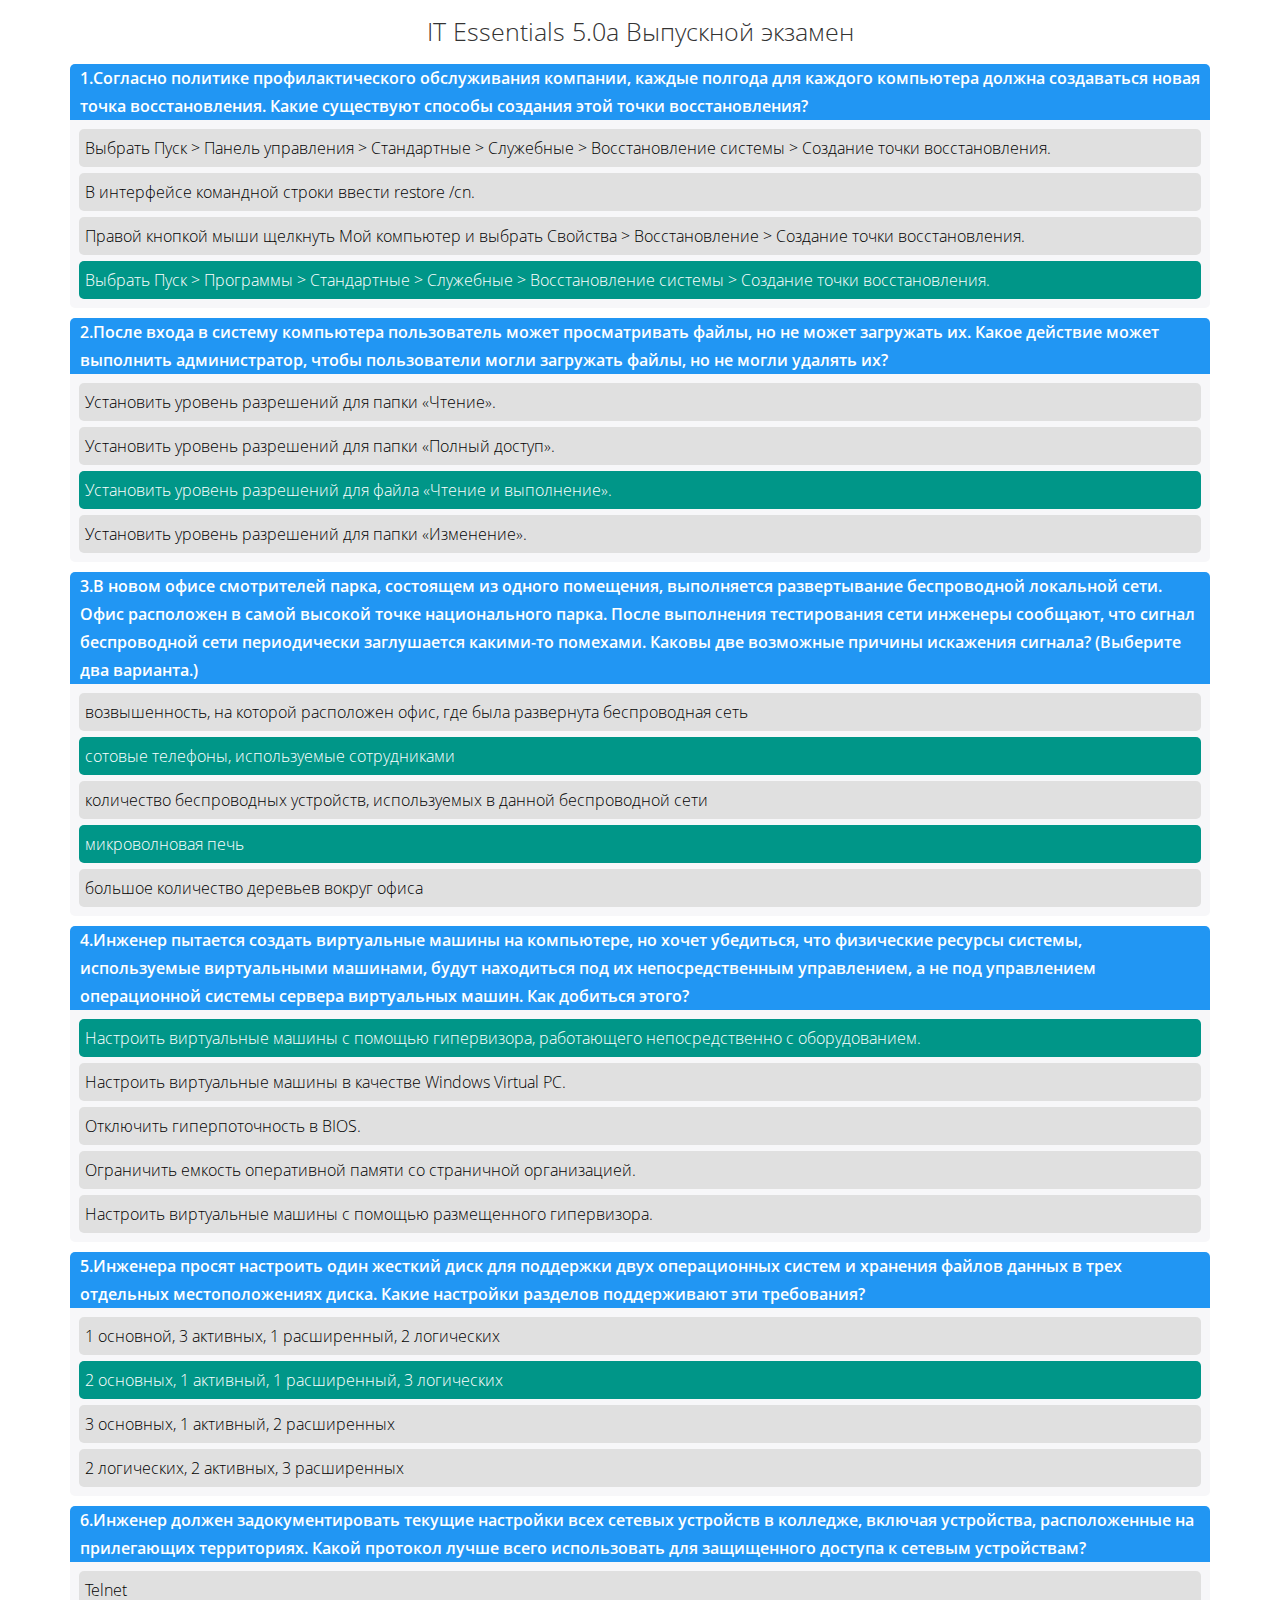
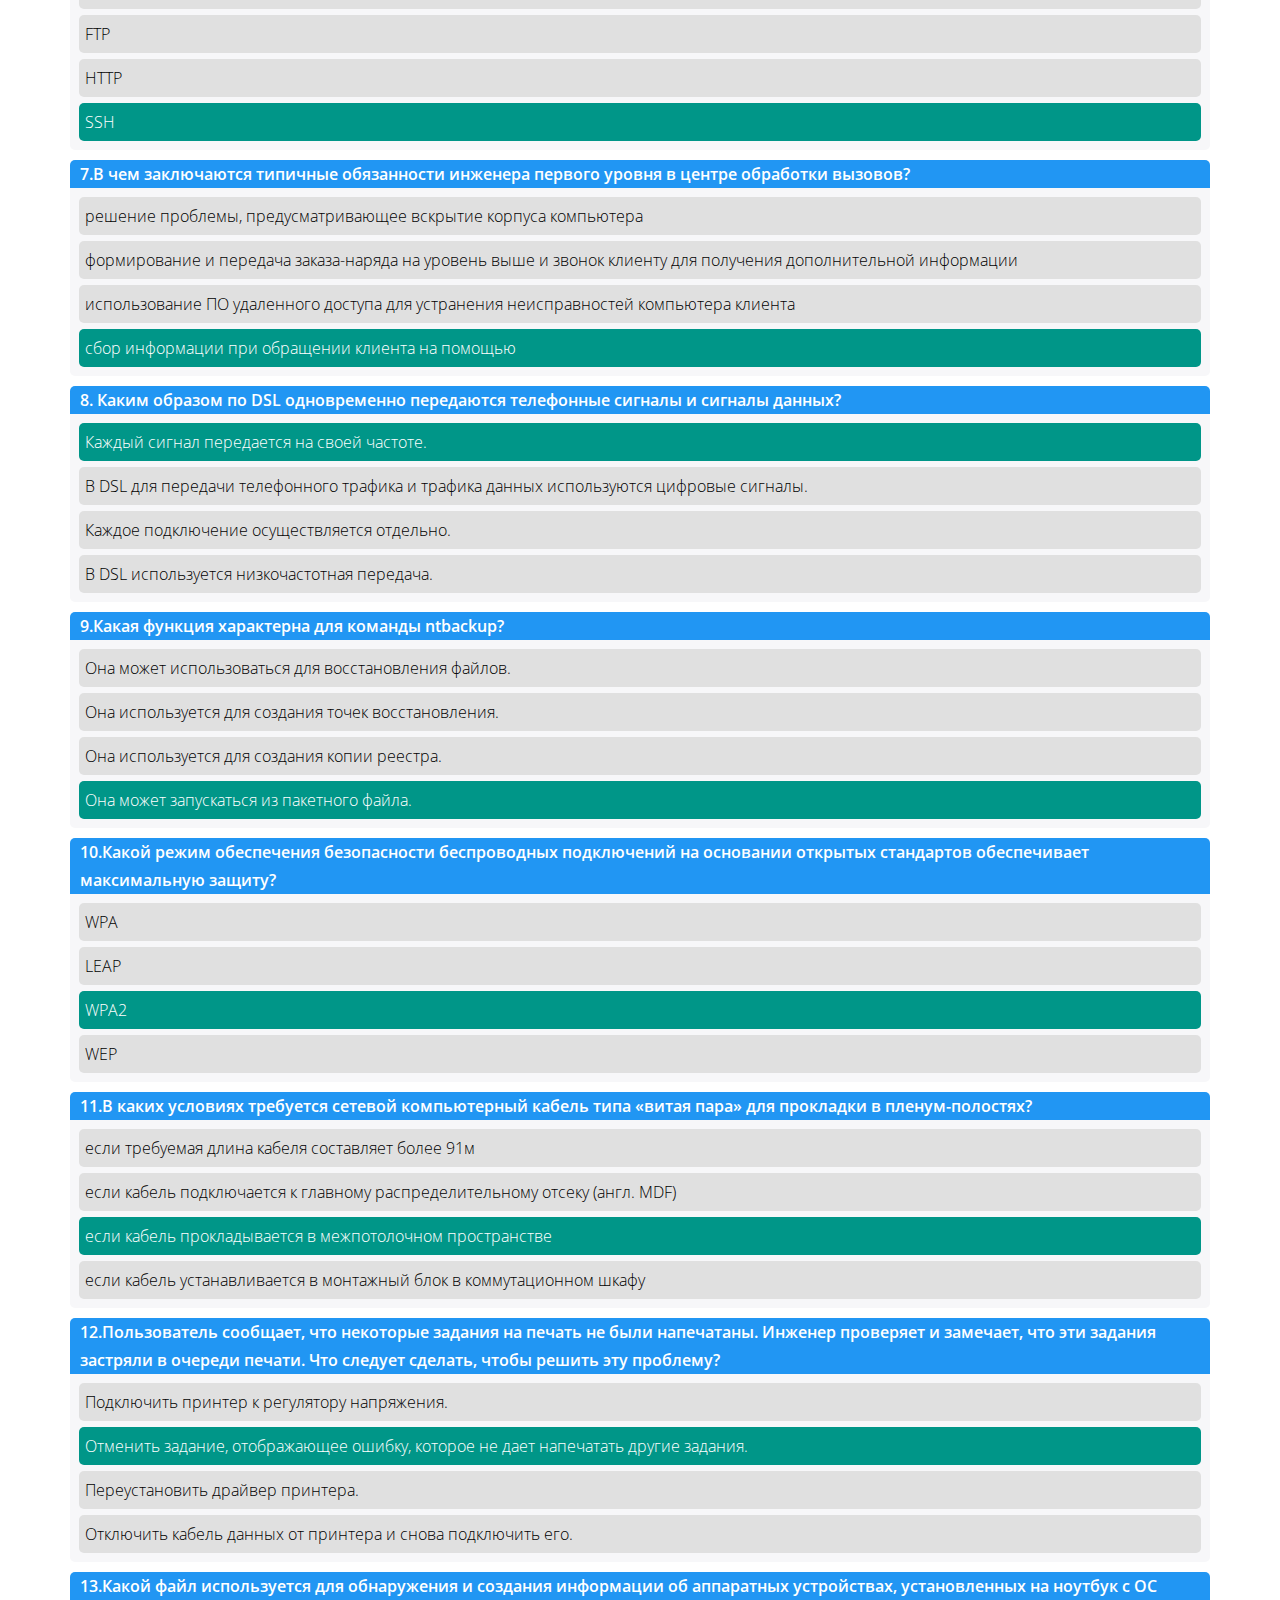
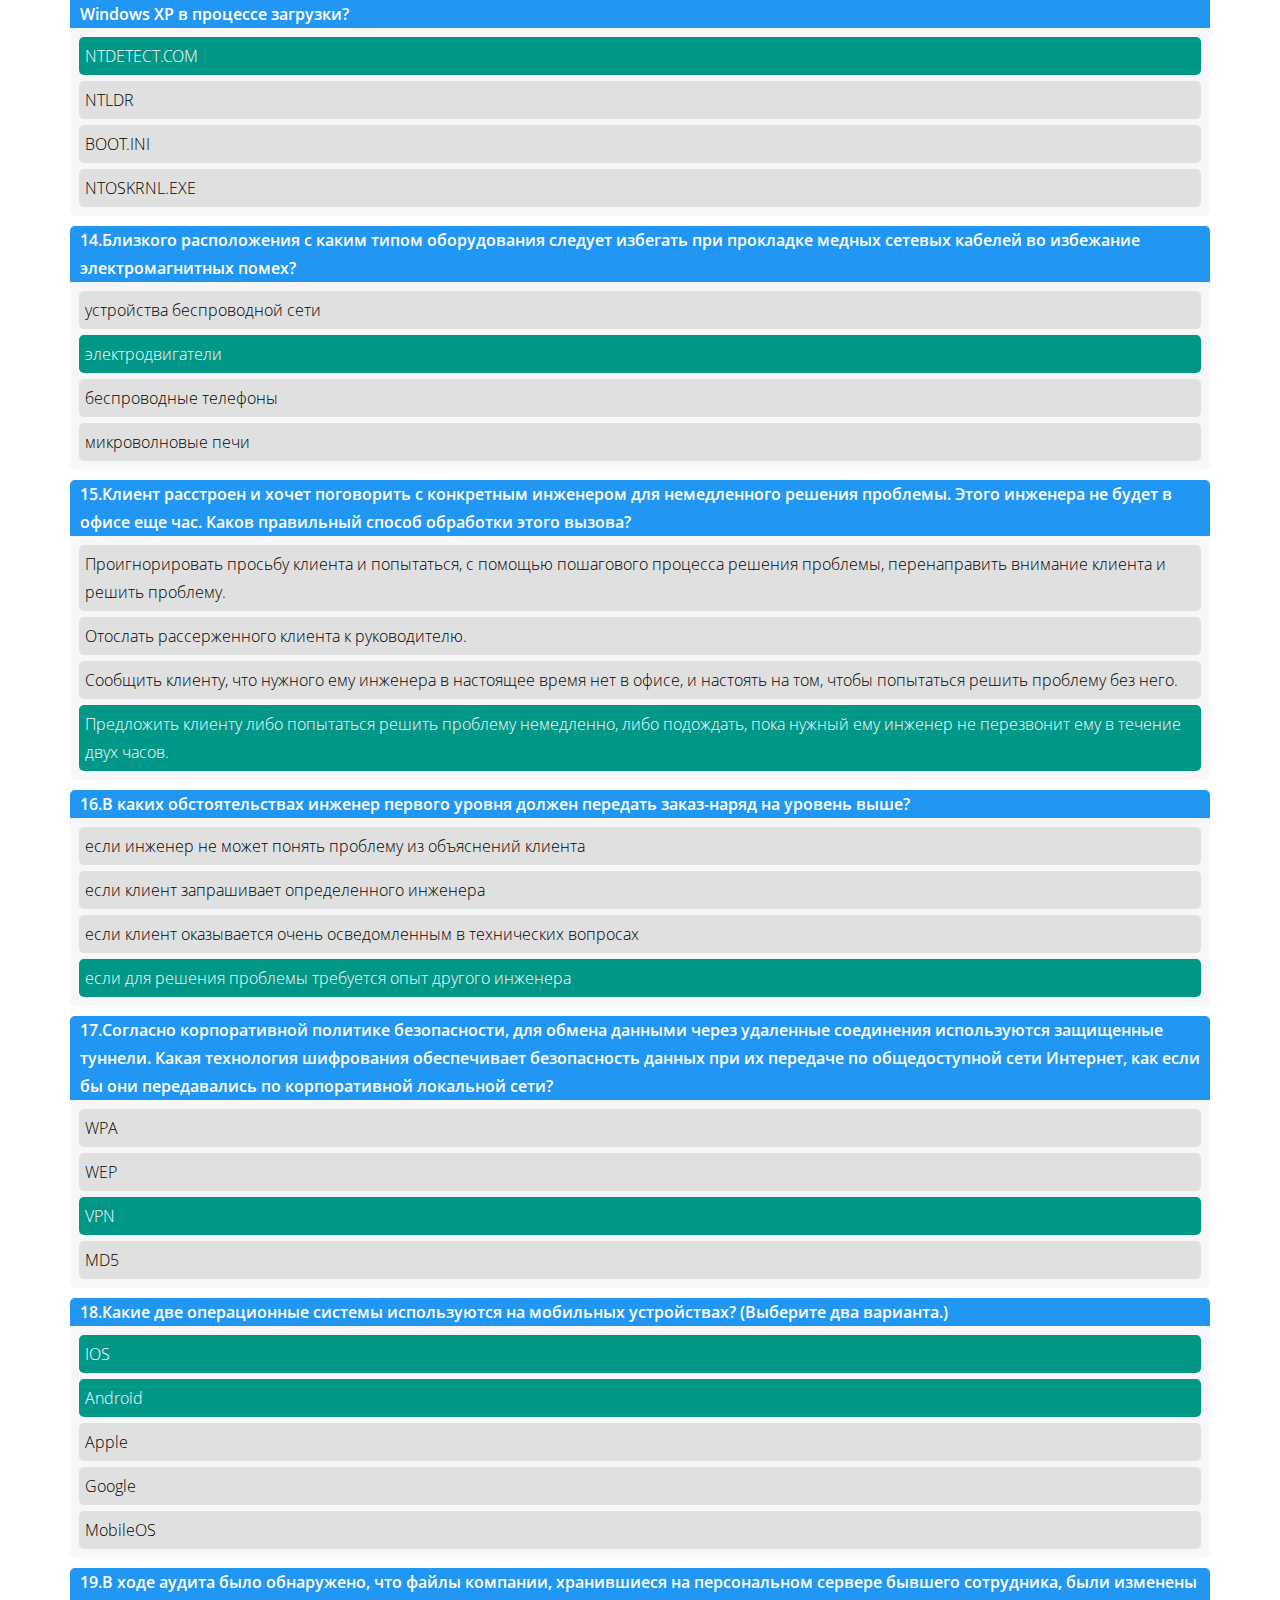
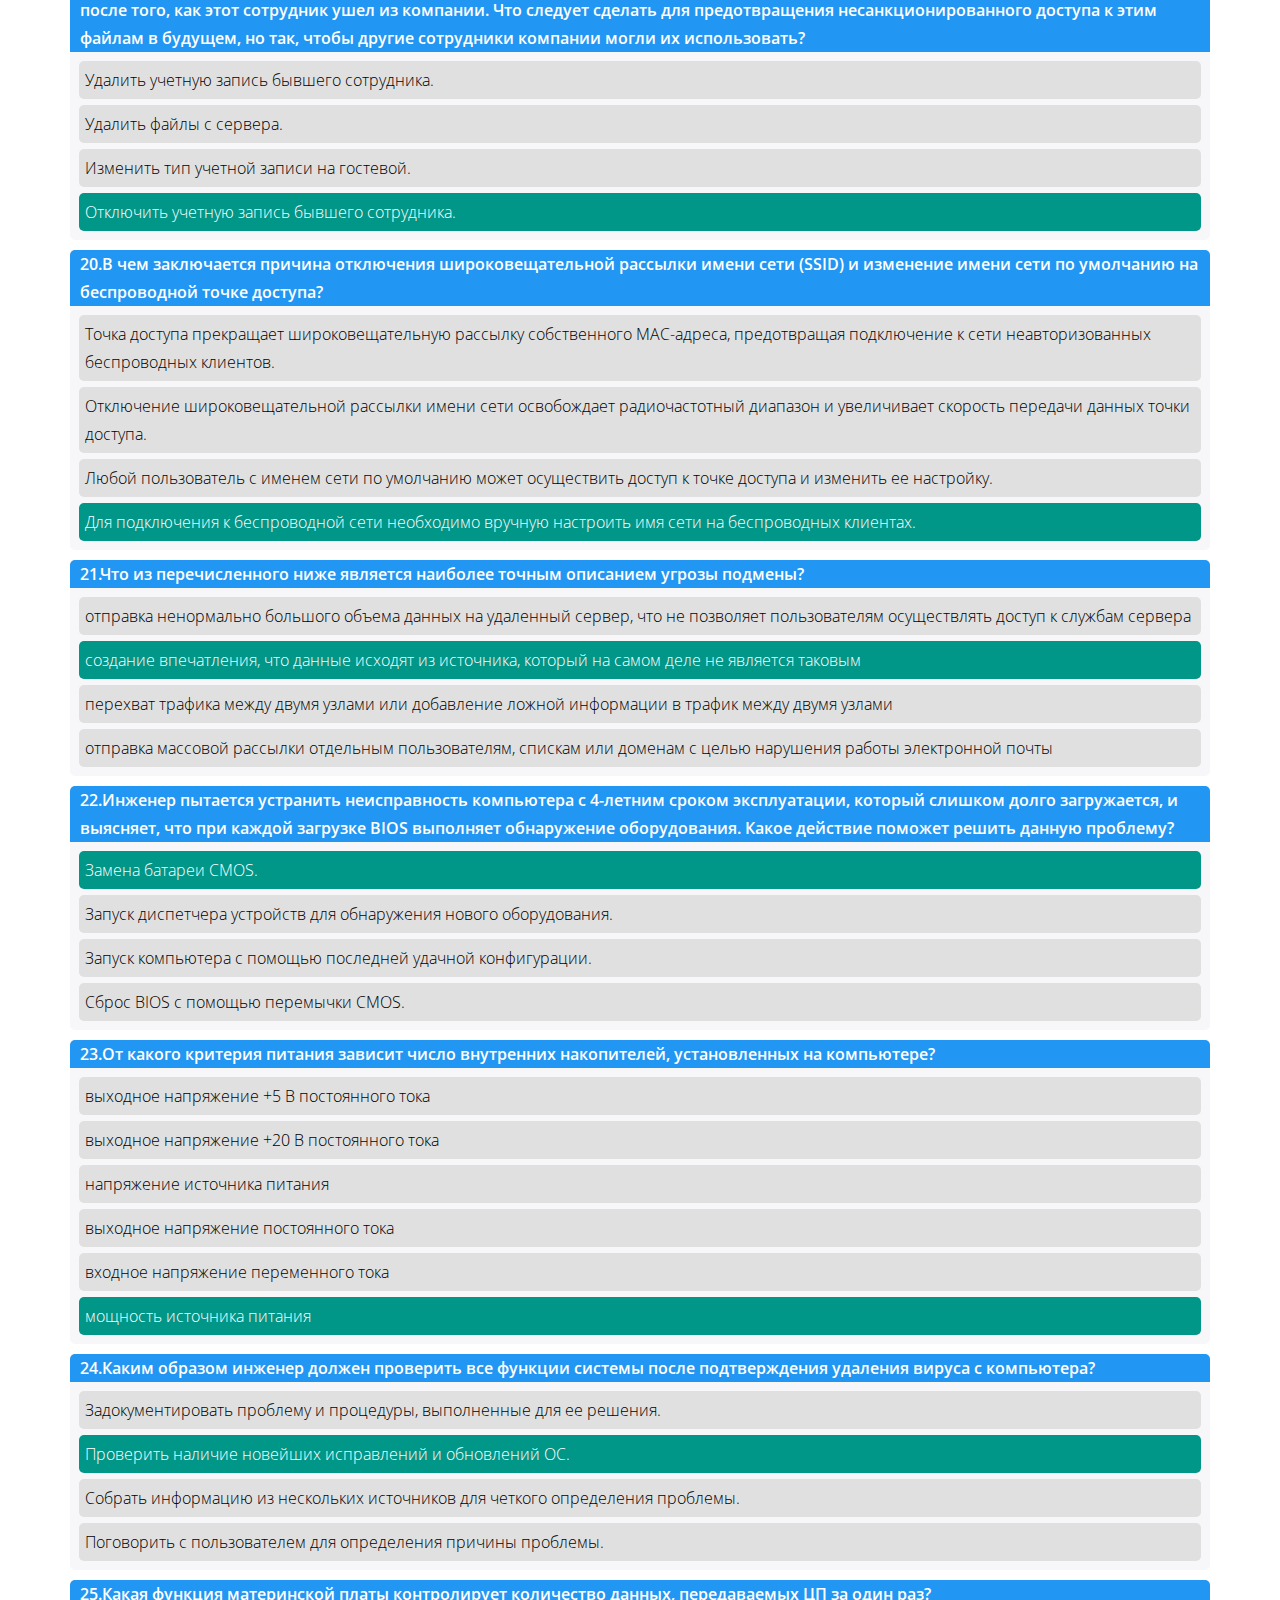
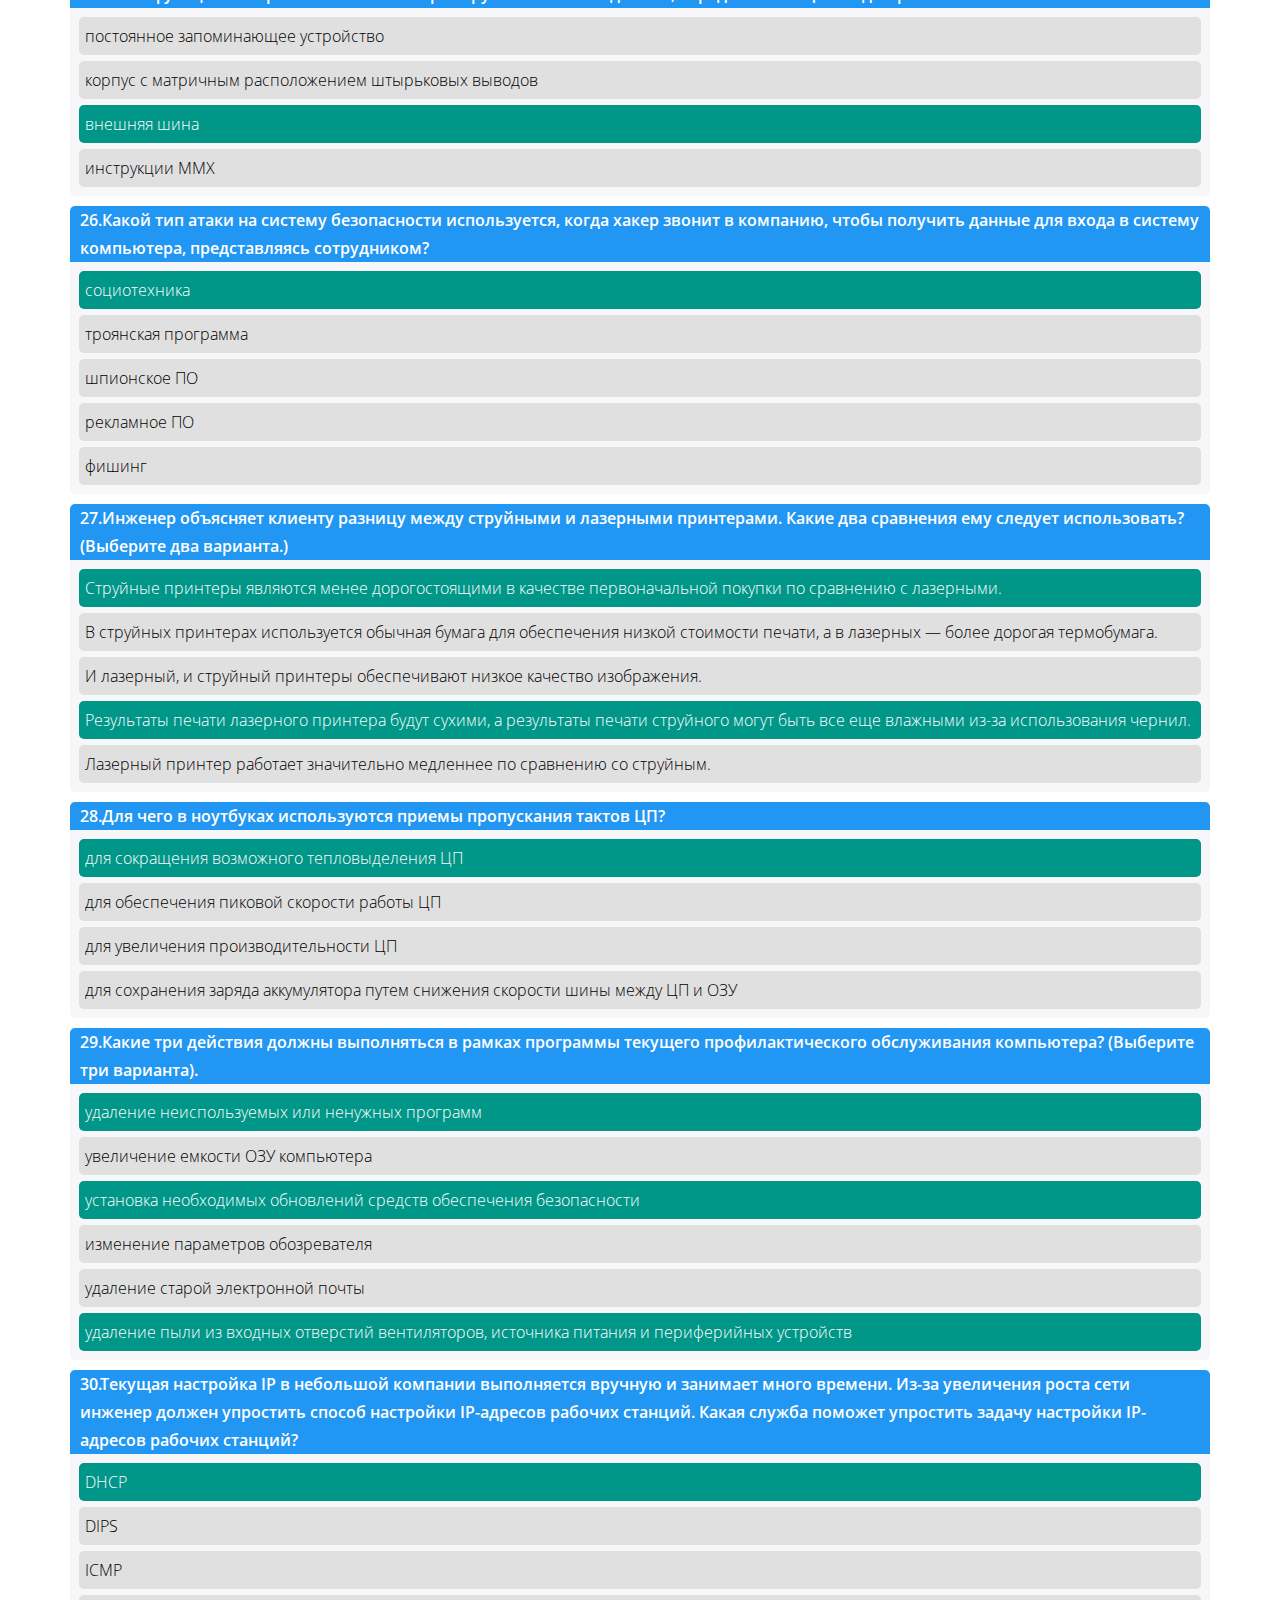
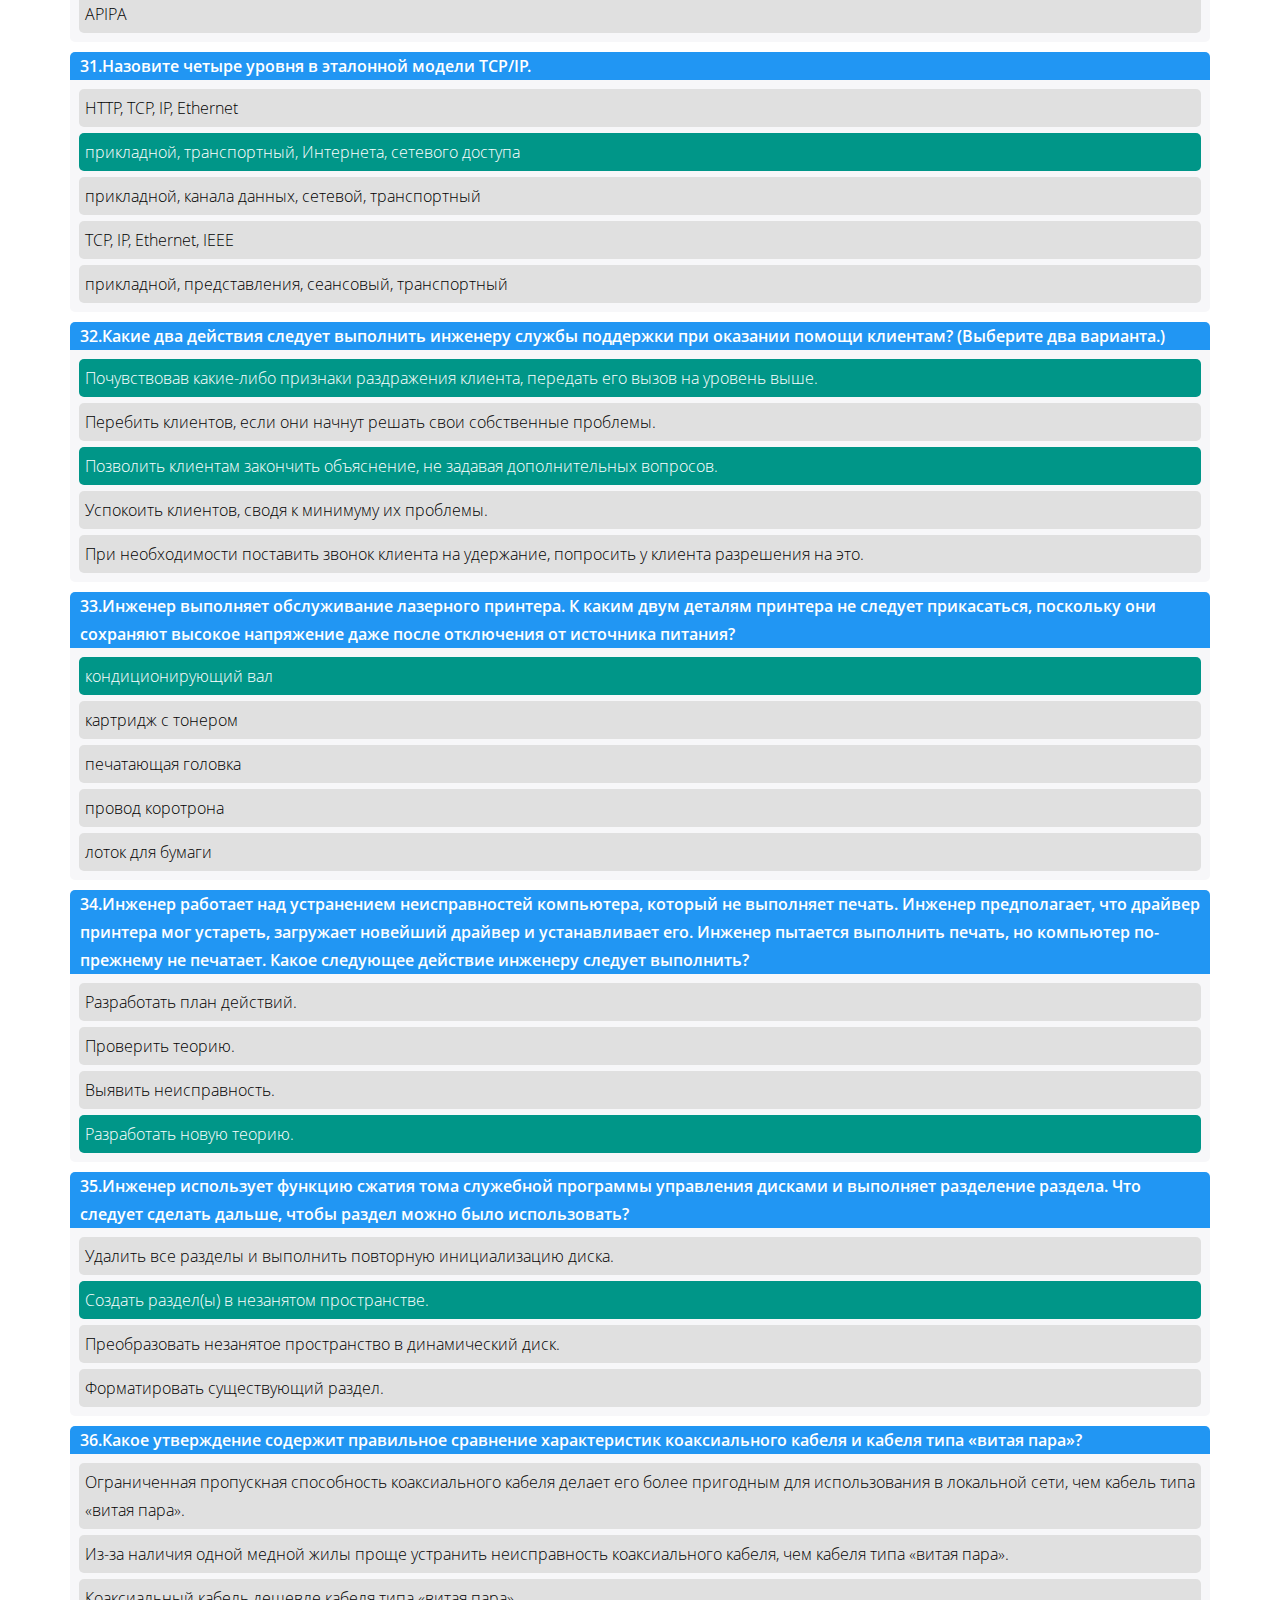
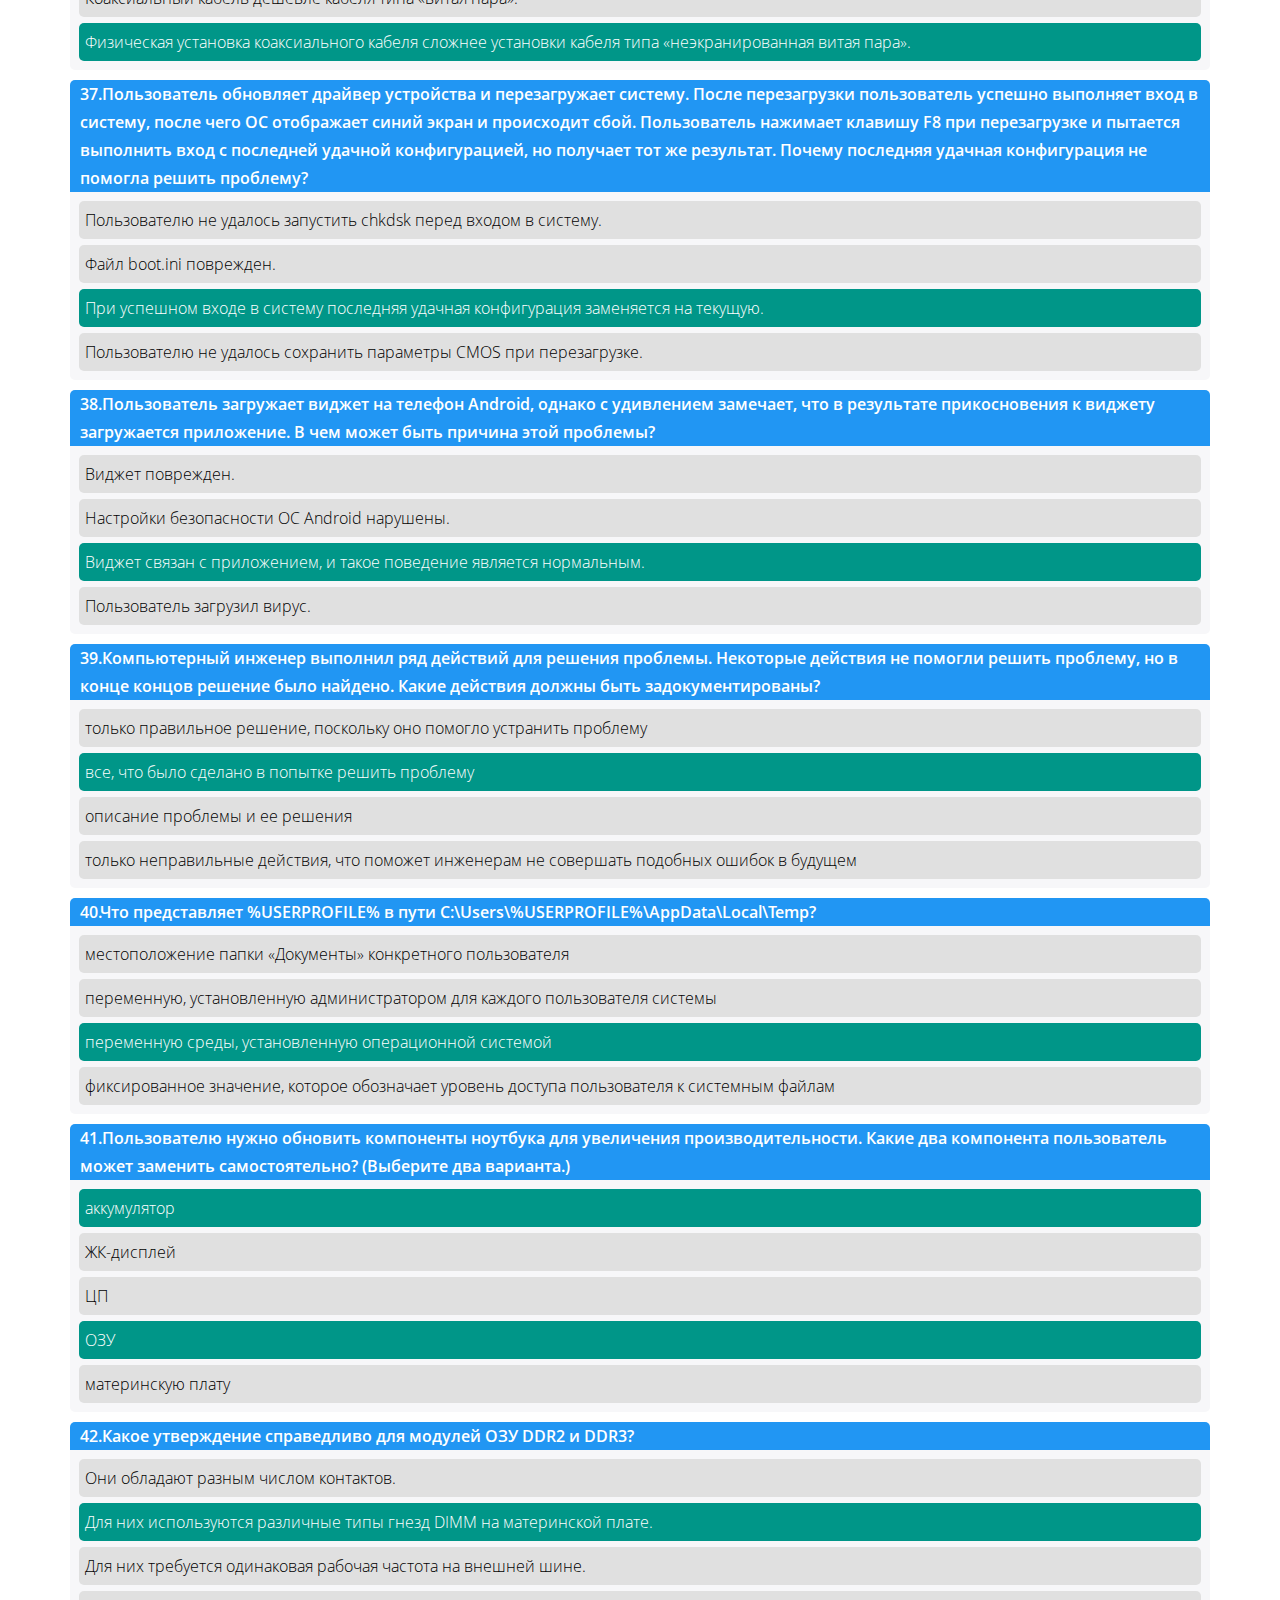
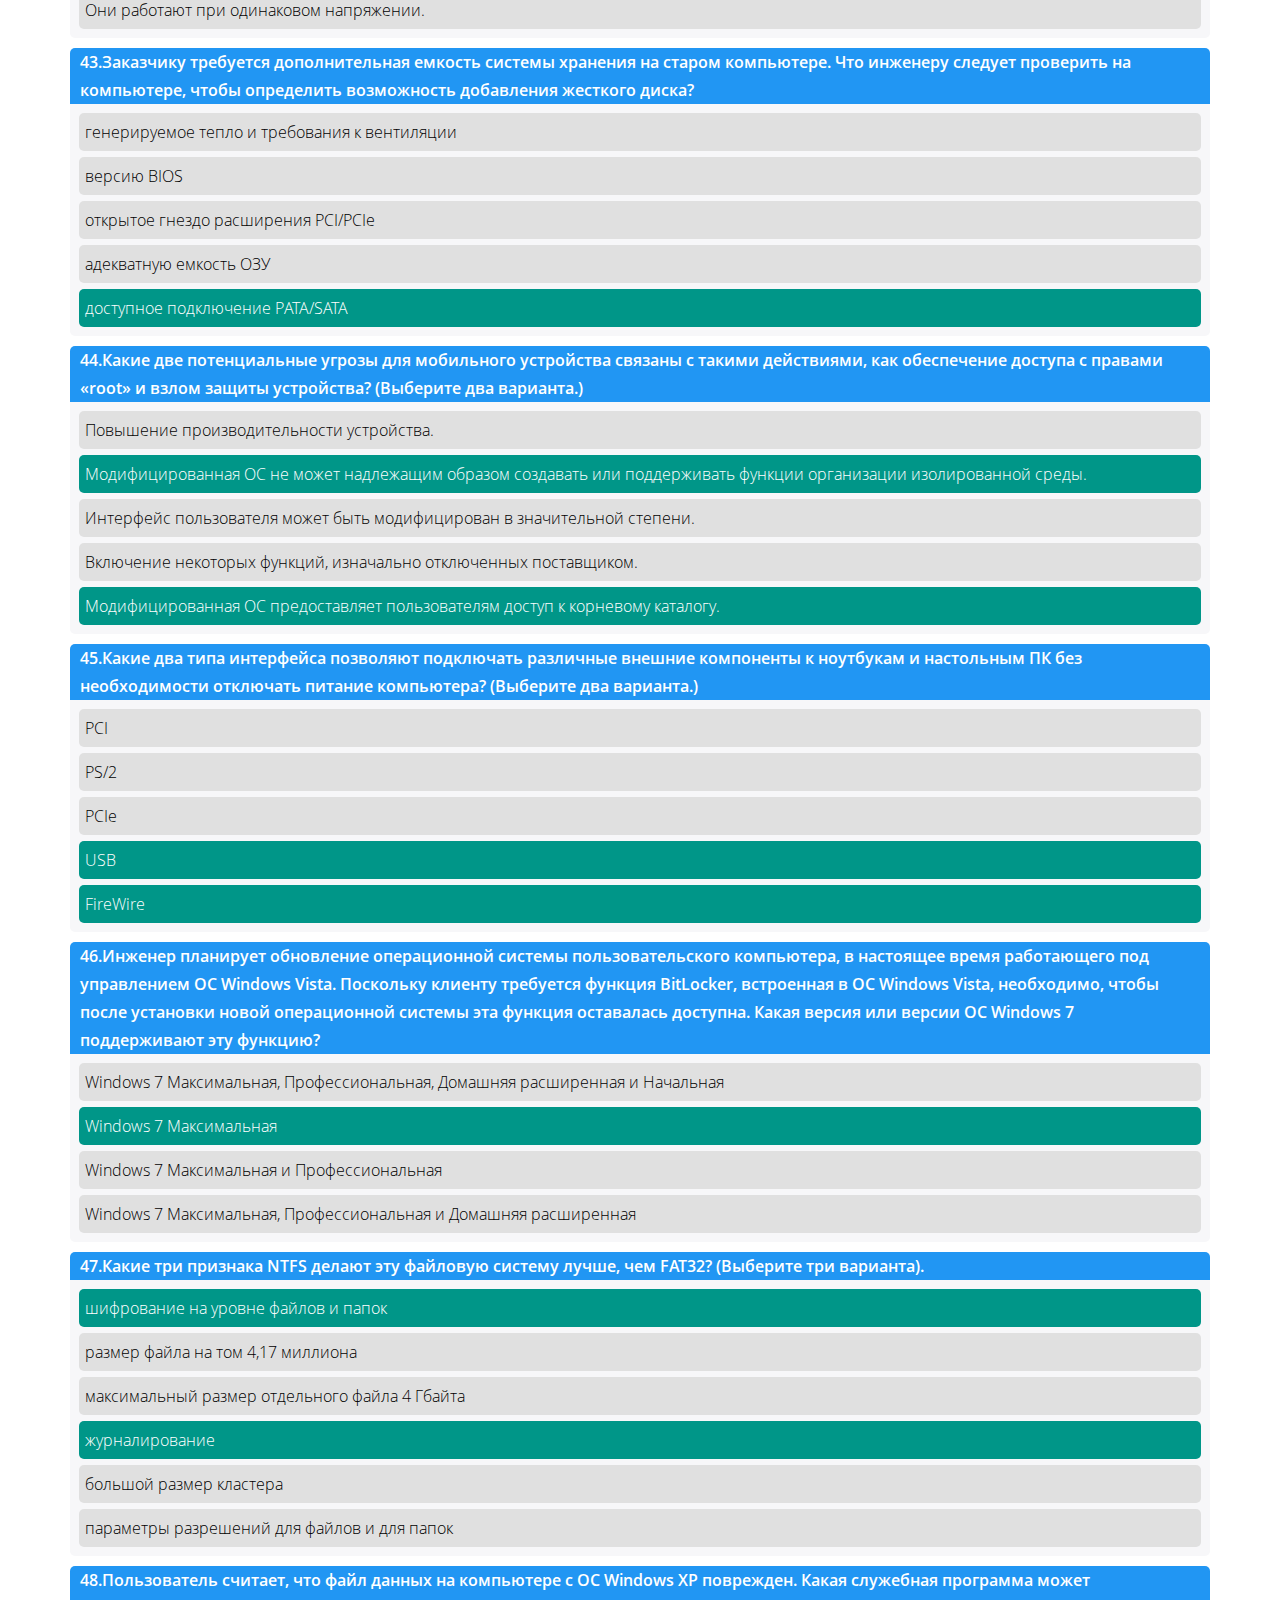
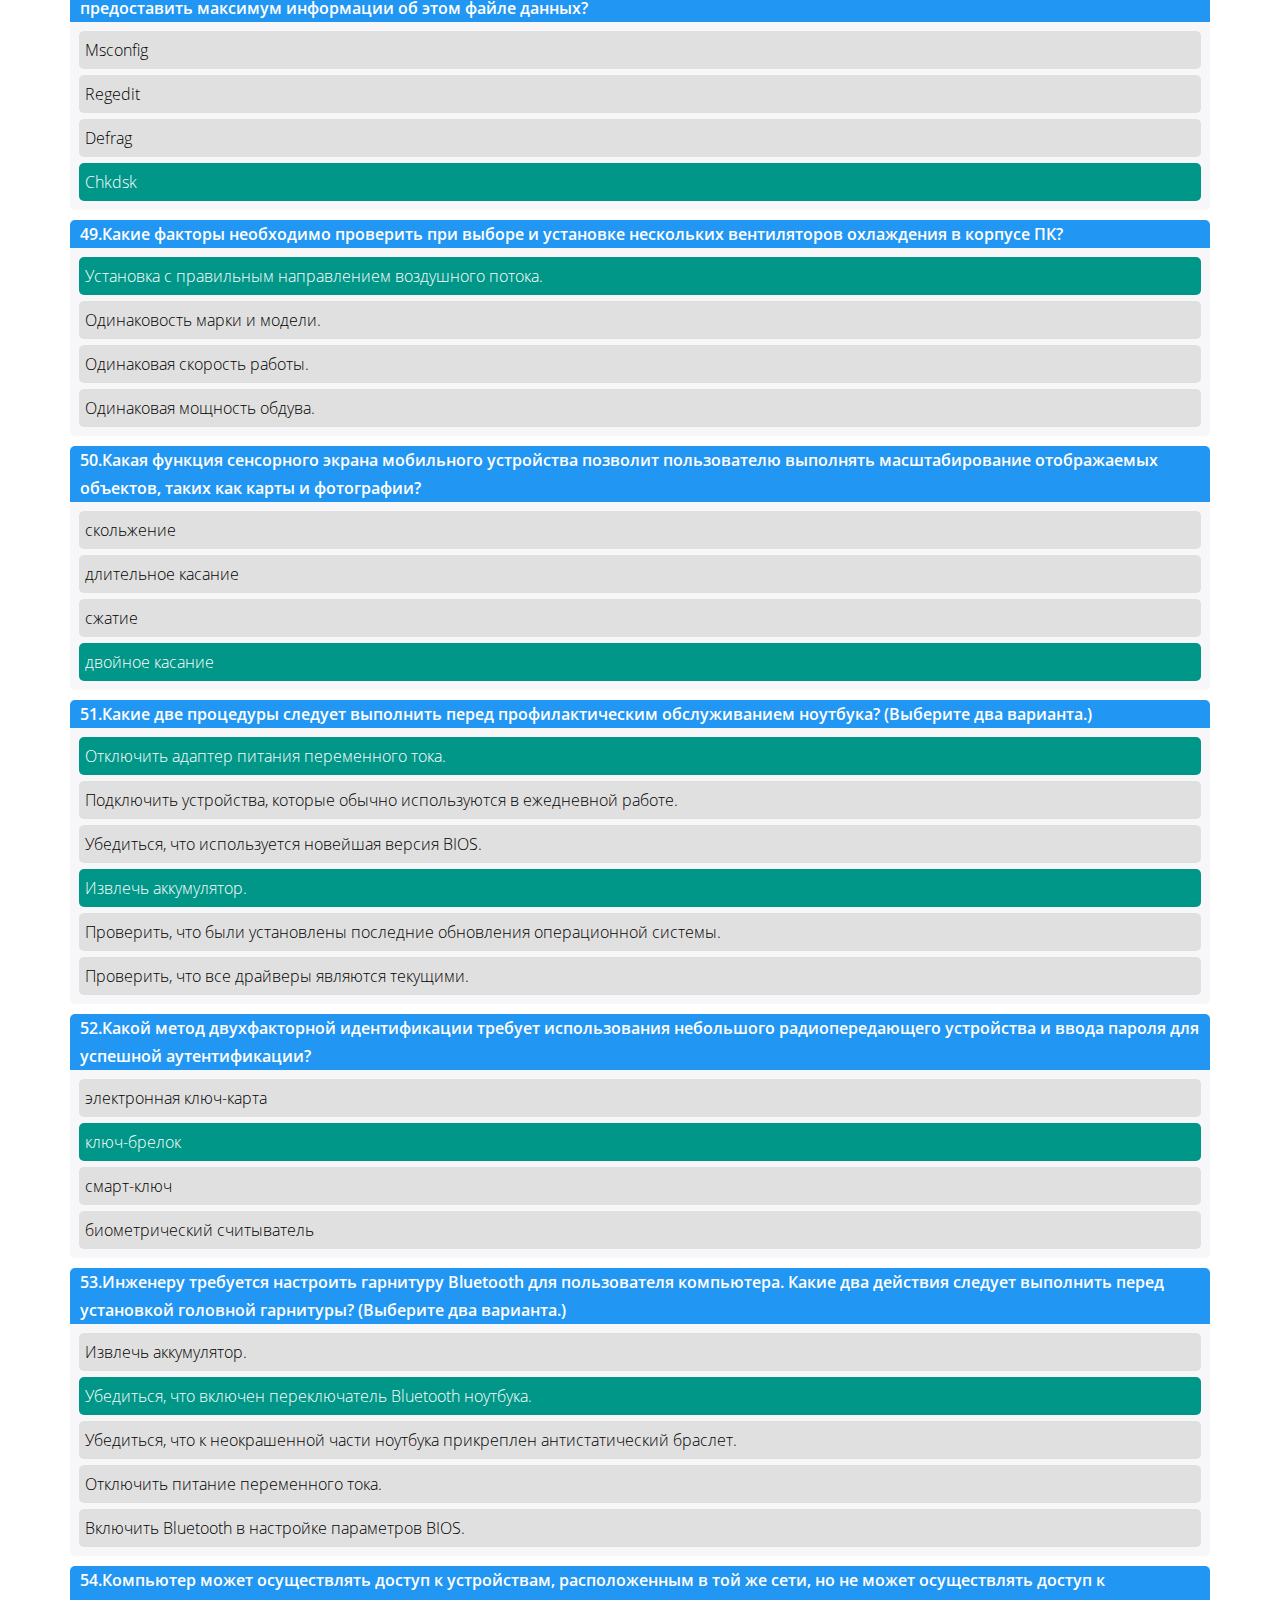
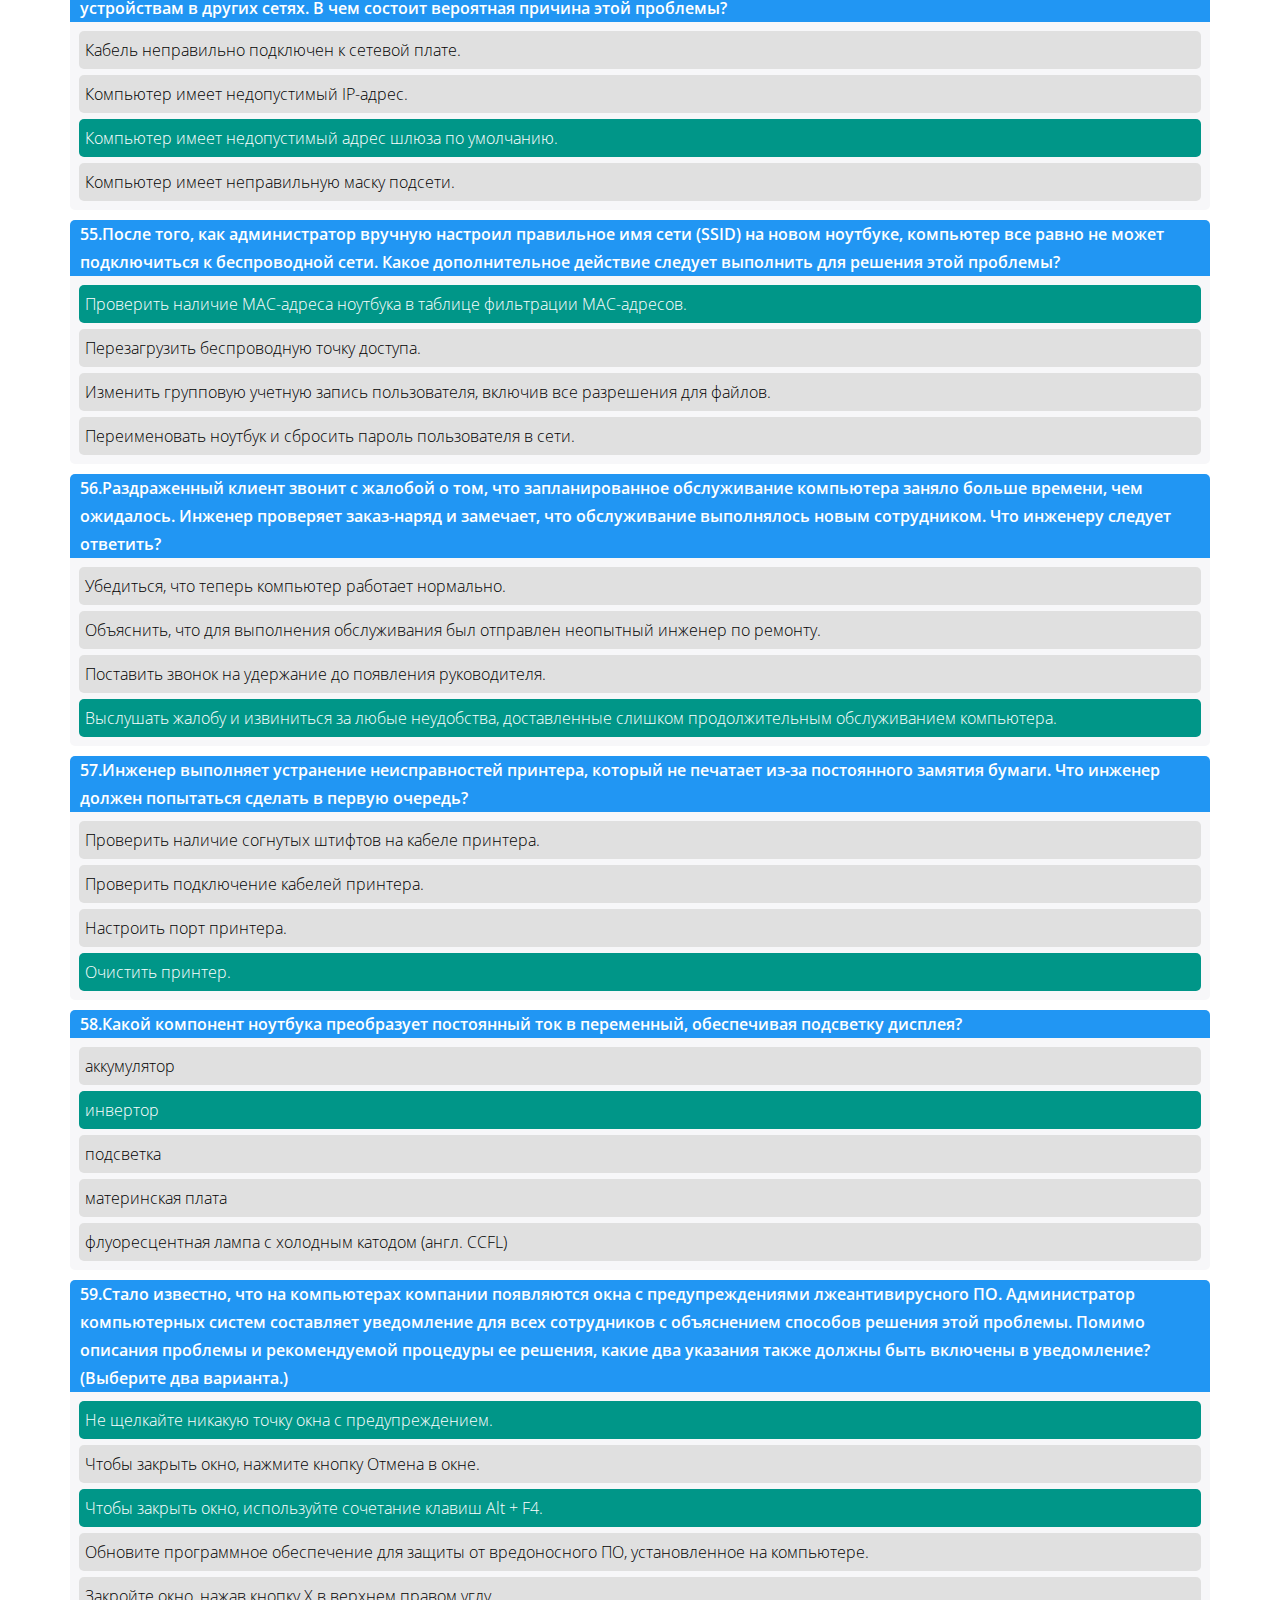
==== commit fbcbb5ce: "ui" ====
--- a/cisco/index.html
+++ b/cisco/index.html
@@ -33,7 +33,7 @@
 	<div class="container">
 		<div class="row">
 			<div class="col-lg-12">
-				<div class="header-text"><h1>IT Essentials 5.0a Выпускной экзамен</h1></div>
+				<div class="header-text">IT Essentials 5.0a Выпускной экзамен</div>
 			</div>			
 		</div>
 	</div>
--- a/cisco/css/main.min.css
+++ b/cisco/css/main.min.css
@@ -1 +1 @@
-@font-face{font-family:opensans;font-weight:700;font-style:normal;src:url(../fonts/OpenSansBold/OpenSansBold.eot);src:url(../fonts/OpenSansBold/OpenSansBold.eot?#iefix) format("embedded-opentype"),url(../fonts/OpenSansBold/OpenSansBold.woff) format("woff"),url(../fonts/OpenSansBold/OpenSansBold.ttf) format("truetype")}@font-face{font-family:opensans-light;font-weight:400;font-style:normal;src:url(../fonts/OpenSansLight/OpenSansLight.eot);src:url(../fonts/OpenSansLight/OpenSansLight.eot?#iefix) format("embedded-opentype"),url(../fonts/OpenSansLight/OpenSansLight.woff) format("woff"),url(../fonts/OpenSansLight/OpenSansLight.ttf) format("truetype")}@font-face{font-family:opensans-regular;font-weight:400;font-style:normal;src:url(../fonts/OpenSansRegular/OpenSansRegular.eot);src:url(../fonts/OpenSansRegular/OpenSansRegular.eot?#iefix) format("embedded-opentype"),url(../fonts/OpenSansRegular/OpenSansRegular.woff) format("woff"),url(../fonts/OpenSansRegular/OpenSansRegular.ttf) format("truetype")}@font-face{font-family:opensans-semi;font-weight:700;font-style:normal;src:url(../fonts/OpenSansSemiBold/OpenSansSemiBold.eot);src:url(../fonts/OpenSansSemiBold/OpenSansSemiBold.eot?#iefix) format("embedded-opentype"),url(../fonts/OpenSansSemiBold/OpenSansSemiBold.woff) format("woff"),url(../fonts/OpenSansSemiBold/OpenSansSemiBold.ttf) format("truetype")}html{font-family:sans-serif;-ms-text-size-adjust:100%;-webkit-text-size-adjust:100%}body{margin:0}article,aside,details,figcaption,figure,footer,header,hgroup,main,menu,nav,section,summary{display:block}audio,canvas,progress,video{display:inline-block;vertical-align:baseline}audio:not([controls]){display:none;height:0}[hidden],template{display:none}a{background-color:transparent}a:active,a:hover{outline:0}abbr[title]{border-bottom:1px dotted}b,strong{font-weight:700}dfn{font-style:italic}h1{font-size:2em;margin:.67em 0}mark{background:#ff0;color:#000}small{font-size:80%}sub,sup{font-size:75%;line-height:0;position:relative;vertical-align:baseline}sup{top:-.5em}sub{bottom:-.25em}img{border:0}svg:not(:root){overflow:hidden}figure{margin:1em 40px}hr{-webkit-box-sizing:content-box;box-sizing:content-box;height:0}pre{overflow:auto}code,kbd,pre,samp{font-family:monospace,monospace;font-size:1em}button,input,optgroup,select,textarea{color:inherit;font:inherit;margin:0}button{overflow:visible}button,select{text-transform:none}button,html input[type=button],input[type=reset],input[type=submit]{-webkit-appearance:button;cursor:pointer}button[disabled],html input[disabled]{cursor:default}button::-moz-focus-inner,input::-moz-focus-inner{border:0;padding:0}input{line-height:normal}input[type=checkbox],input[type=radio]{-webkit-box-sizing:border-box;box-sizing:border-box;padding:0}input[type=number]::-webkit-inner-spin-button,input[type=number]::-webkit-outer-spin-button{height:auto}input[type=search]{-webkit-appearance:textfield;-webkit-box-sizing:content-box;box-sizing:content-box}input[type=search]::-webkit-search-cancel-button,input[type=search]::-webkit-search-decoration{-webkit-appearance:none}fieldset{border:1px solid silver;margin:0 2px;padding:.35em .625em .75em}legend{border:0;padding:0}textarea{overflow:auto}optgroup{font-weight:700}table{border-collapse:collapse;border-spacing:0}td,th{padding:0}*{-webkit-box-sizing:border-box;box-sizing:border-box}:after,:before{-webkit-box-sizing:border-box;box-sizing:border-box}html{font-size:10px;-webkit-tap-highlight-color:transparent}body{font-family:"Helvetica Neue",Helvetica,Arial,sans-serif;font-size:14px;line-height:1.42857143;color:#333;background-color:#fff}button,input,select,textarea{font-family:inherit;font-size:inherit;line-height:inherit}a{color:#337ab7;text-decoration:none}a:focus,a:hover{color:#23527c;text-decoration:underline}a:focus{outline:5px auto -webkit-focus-ring-color;outline-offset:-2px}figure{margin:0}img{vertical-align:middle}.img-responsive{display:block;max-width:100%;height:auto}.img-rounded{-webkit-border-radius:6px;border-radius:6px}.img-thumbnail{padding:4px;line-height:1.42857143;background-color:#fff;border:1px solid #ddd;-webkit-border-radius:4px;border-radius:4px;-webkit-transition:all .2s ease-in-out;-o-transition:all .2s ease-in-out;transition:all .2s ease-in-out;display:inline-block;max-width:100%;height:auto}.img-circle{-webkit-border-radius:50%;border-radius:50%}hr{margin-top:20px;margin-bottom:20px;border:0;border-top:1px solid #eee}.sr-only{position:absolute;width:1px;height:1px;margin:-1px;padding:0;overflow:hidden;clip:rect(0,0,0,0);border:0}.sr-only-focusable:active,.sr-only-focusable:focus{position:static;width:auto;height:auto;margin:0;overflow:visible;clip:auto}[role=button]{cursor:pointer}.container{margin-right:auto;margin-left:auto;padding-left:15px;padding-right:15px}@media (min-width:768px){.container{width:750px}}@media (min-width:992px){.container{width:970px}}@media (min-width:1200px){.container{width:1170px}}.container-fluid{margin-right:auto;margin-left:auto;padding-left:15px;padding-right:15px}.row{margin-left:-15px;margin-right:-15px}.col-lg-1,.col-lg-10,.col-lg-11,.col-lg-12,.col-lg-2,.col-lg-3,.col-lg-4,.col-lg-5,.col-lg-6,.col-lg-7,.col-lg-8,.col-lg-9,.col-md-1,.col-md-10,.col-md-11,.col-md-12,.col-md-2,.col-md-3,.col-md-4,.col-md-5,.col-md-6,.col-md-7,.col-md-8,.col-md-9,.col-sm-1,.col-sm-10,.col-sm-11,.col-sm-12,.col-sm-2,.col-sm-3,.col-sm-4,.col-sm-5,.col-sm-6,.col-sm-7,.col-sm-8,.col-sm-9,.col-xs-1,.col-xs-10,.col-xs-11,.col-xs-12,.col-xs-2,.col-xs-3,.col-xs-4,.col-xs-5,.col-xs-6,.col-xs-7,.col-xs-8,.col-xs-9{position:relative;min-height:1px;padding-left:15px;padding-right:15px}.col-xs-1,.col-xs-10,.col-xs-11,.col-xs-12,.col-xs-2,.col-xs-3,.col-xs-4,.col-xs-5,.col-xs-6,.col-xs-7,.col-xs-8,.col-xs-9{float:left}.col-xs-12{width:100%}.col-xs-11{width:91.66666667%}.col-xs-10{width:83.33333333%}.col-xs-9{width:75%}.col-xs-8{width:66.66666667%}.col-xs-7{width:58.33333333%}.col-xs-6{width:50%}.col-xs-5{width:41.66666667%}.col-xs-4{width:33.33333333%}.col-xs-3{width:25%}.col-xs-2{width:16.66666667%}.col-xs-1{width:8.33333333%}.col-xs-pull-12{right:100%}.col-xs-pull-11{right:91.66666667%}.col-xs-pull-10{right:83.33333333%}.col-xs-pull-9{right:75%}.col-xs-pull-8{right:66.66666667%}.col-xs-pull-7{right:58.33333333%}.col-xs-pull-6{right:50%}.col-xs-pull-5{right:41.66666667%}.col-xs-pull-4{right:33.33333333%}.col-xs-pull-3{right:25%}.col-xs-pull-2{right:16.66666667%}.col-xs-pull-1{right:8.33333333%}.col-xs-pull-0{right:auto}.col-xs-push-12{left:100%}.col-xs-push-11{left:91.66666667%}.col-xs-push-10{left:83.33333333%}.col-xs-push-9{left:75%}.col-xs-push-8{left:66.66666667%}.col-xs-push-7{left:58.33333333%}.col-xs-push-6{left:50%}.col-xs-push-5{left:41.66666667%}.col-xs-push-4{left:33.33333333%}.col-xs-push-3{left:25%}.col-xs-push-2{left:16.66666667%}.col-xs-push-1{left:8.33333333%}.col-xs-push-0{left:auto}.col-xs-offset-12{margin-left:100%}.col-xs-offset-11{margin-left:91.66666667%}.col-xs-offset-10{margin-left:83.33333333%}.col-xs-offset-9{margin-left:75%}.col-xs-offset-8{margin-left:66.66666667%}.col-xs-offset-7{margin-left:58.33333333%}.col-xs-offset-6{margin-left:50%}.col-xs-offset-5{margin-left:41.66666667%}.col-xs-offset-4{margin-left:33.33333333%}.col-xs-offset-3{margin-left:25%}.col-xs-offset-2{margin-left:16.66666667%}.col-xs-offset-1{margin-left:8.33333333%}.col-xs-offset-0{margin-left:0}@media (min-width:768px){.col-sm-1,.col-sm-10,.col-sm-11,.col-sm-12,.col-sm-2,.col-sm-3,.col-sm-4,.col-sm-5,.col-sm-6,.col-sm-7,.col-sm-8,.col-sm-9{float:left}.col-sm-12{width:100%}.col-sm-11{width:91.66666667%}.col-sm-10{width:83.33333333%}.col-sm-9{width:75%}.col-sm-8{width:66.66666667%}.col-sm-7{width:58.33333333%}.col-sm-6{width:50%}.col-sm-5{width:41.66666667%}.col-sm-4{width:33.33333333%}.col-sm-3{width:25%}.col-sm-2{width:16.66666667%}.col-sm-1{width:8.33333333%}.col-sm-pull-12{right:100%}.col-sm-pull-11{right:91.66666667%}.col-sm-pull-10{right:83.33333333%}.col-sm-pull-9{right:75%}.col-sm-pull-8{right:66.66666667%}.col-sm-pull-7{right:58.33333333%}.col-sm-pull-6{right:50%}.col-sm-pull-5{right:41.66666667%}.col-sm-pull-4{right:33.33333333%}.col-sm-pull-3{right:25%}.col-sm-pull-2{right:16.66666667%}.col-sm-pull-1{right:8.33333333%}.col-sm-pull-0{right:auto}.col-sm-push-12{left:100%}.col-sm-push-11{left:91.66666667%}.col-sm-push-10{left:83.33333333%}.col-sm-push-9{left:75%}.col-sm-push-8{left:66.66666667%}.col-sm-push-7{left:58.33333333%}.col-sm-push-6{left:50%}.col-sm-push-5{left:41.66666667%}.col-sm-push-4{left:33.33333333%}.col-sm-push-3{left:25%}.col-sm-push-2{left:16.66666667%}.col-sm-push-1{left:8.33333333%}.col-sm-push-0{left:auto}.col-sm-offset-12{margin-left:100%}.col-sm-offset-11{margin-left:91.66666667%}.col-sm-offset-10{margin-left:83.33333333%}.col-sm-offset-9{margin-left:75%}.col-sm-offset-8{margin-left:66.66666667%}.col-sm-offset-7{margin-left:58.33333333%}.col-sm-offset-6{margin-left:50%}.col-sm-offset-5{margin-left:41.66666667%}.col-sm-offset-4{margin-left:33.33333333%}.col-sm-offset-3{margin-left:25%}.col-sm-offset-2{margin-left:16.66666667%}.col-sm-offset-1{margin-left:8.33333333%}.col-sm-offset-0{margin-left:0}}@media (min-width:992px){.col-md-1,.col-md-10,.col-md-11,.col-md-12,.col-md-2,.col-md-3,.col-md-4,.col-md-5,.col-md-6,.col-md-7,.col-md-8,.col-md-9{float:left}.col-md-12{width:100%}.col-md-11{width:91.66666667%}.col-md-10{width:83.33333333%}.col-md-9{width:75%}.col-md-8{width:66.66666667%}.col-md-7{width:58.33333333%}.col-md-6{width:50%}.col-md-5{width:41.66666667%}.col-md-4{width:33.33333333%}.col-md-3{width:25%}.col-md-2{width:16.66666667%}.col-md-1{width:8.33333333%}.col-md-pull-12{right:100%}.col-md-pull-11{right:91.66666667%}.col-md-pull-10{right:83.33333333%}.col-md-pull-9{right:75%}.col-md-pull-8{right:66.66666667%}.col-md-pull-7{right:58.33333333%}.col-md-pull-6{right:50%}.col-md-pull-5{right:41.66666667%}.col-md-pull-4{right:33.33333333%}.col-md-pull-3{right:25%}.col-md-pull-2{right:16.66666667%}.col-md-pull-1{right:8.33333333%}.col-md-pull-0{right:auto}.col-md-push-12{left:100%}.col-md-push-11{left:91.66666667%}.col-md-push-10{left:83.33333333%}.col-md-push-9{left:75%}.col-md-push-8{left:66.66666667%}.col-md-push-7{left:58.33333333%}.col-md-push-6{left:50%}.col-md-push-5{left:41.66666667%}.col-md-push-4{left:33.33333333%}.col-md-push-3{left:25%}.col-md-push-2{left:16.66666667%}.col-md-push-1{left:8.33333333%}.col-md-push-0{left:auto}.col-md-offset-12{margin-left:100%}.col-md-offset-11{margin-left:91.66666667%}.col-md-offset-10{margin-left:83.33333333%}.col-md-offset-9{margin-left:75%}.col-md-offset-8{margin-left:66.66666667%}.col-md-offset-7{margin-left:58.33333333%}.col-md-offset-6{margin-left:50%}.col-md-offset-5{margin-left:41.66666667%}.col-md-offset-4{margin-left:33.33333333%}.col-md-offset-3{margin-left:25%}.col-md-offset-2{margin-left:16.66666667%}.col-md-offset-1{margin-left:8.33333333%}.col-md-offset-0{margin-left:0}}@media (min-width:1200px){.col-lg-1,.col-lg-10,.col-lg-11,.col-lg-12,.col-lg-2,.col-lg-3,.col-lg-4,.col-lg-5,.col-lg-6,.col-lg-7,.col-lg-8,.col-lg-9{float:left}.col-lg-12{width:100%}.col-lg-11{width:91.66666667%}.col-lg-10{width:83.33333333%}.col-lg-9{width:75%}.col-lg-8{width:66.66666667%}.col-lg-7{width:58.33333333%}.col-lg-6{width:50%}.col-lg-5{width:41.66666667%}.col-lg-4{width:33.33333333%}.col-lg-3{width:25%}.col-lg-2{width:16.66666667%}.col-lg-1{width:8.33333333%}.col-lg-pull-12{right:100%}.col-lg-pull-11{right:91.66666667%}.col-lg-pull-10{right:83.33333333%}.col-lg-pull-9{right:75%}.col-lg-pull-8{right:66.66666667%}.col-lg-pull-7{right:58.33333333%}.col-lg-pull-6{right:50%}.col-lg-pull-5{right:41.66666667%}.col-lg-pull-4{right:33.33333333%}.col-lg-pull-3{right:25%}.col-lg-pull-2{right:16.66666667%}.col-lg-pull-1{right:8.33333333%}.col-lg-pull-0{right:auto}.col-lg-push-12{left:100%}.col-lg-push-11{left:91.66666667%}.col-lg-push-10{left:83.33333333%}.col-lg-push-9{left:75%}.col-lg-push-8{left:66.66666667%}.col-lg-push-7{left:58.33333333%}.col-lg-push-6{left:50%}.col-lg-push-5{left:41.66666667%}.col-lg-push-4{left:33.33333333%}.col-lg-push-3{left:25%}.col-lg-push-2{left:16.66666667%}.col-lg-push-1{left:8.33333333%}.col-lg-push-0{left:auto}.col-lg-offset-12{margin-left:100%}.col-lg-offset-11{margin-left:91.66666667%}.col-lg-offset-10{margin-left:83.33333333%}.col-lg-offset-9{margin-left:75%}.col-lg-offset-8{margin-left:66.66666667%}.col-lg-offset-7{margin-left:58.33333333%}.col-lg-offset-6{margin-left:50%}.col-lg-offset-5{margin-left:41.66666667%}.col-lg-offset-4{margin-left:33.33333333%}.col-lg-offset-3{margin-left:25%}.col-lg-offset-2{margin-left:16.66666667%}.col-lg-offset-1{margin-left:8.33333333%}.col-lg-offset-0{margin-left:0}}.clearfix:after,.clearfix:before,.container-fluid:after,.container-fluid:before,.container:after,.container:before,.row:after,.row:before{content:" ";display:table}.clearfix:after,.container-fluid:after,.container:after,.row:after{clear:both}.center-block{display:block;margin-left:auto;margin-right:auto}.pull-right{float:right!important}.pull-left{float:left!important}.hide{display:none!important}.show{display:block!important}.invisible{visibility:hidden}.text-hide{font:0/0 a;color:transparent;text-shadow:none;background-color:transparent;border:0}.hidden{display:none!important}.affix{position:fixed}@-ms-viewport{width:device-width}.visible-lg,.visible-md,.visible-sm,.visible-xs{display:none!important}.visible-lg-block,.visible-lg-inline,.visible-lg-inline-block,.visible-md-block,.visible-md-inline,.visible-md-inline-block,.visible-sm-block,.visible-sm-inline,.visible-sm-inline-block,.visible-xs-block,.visible-xs-inline,.visible-xs-inline-block{display:none!important}@media (max-width:767px){.visible-xs{display:block!important}table.visible-xs{display:table!important}tr.visible-xs{display:table-row!important}td.visible-xs,th.visible-xs{display:table-cell!important}}@media (max-width:767px){.visible-xs-block{display:block!important}}@media (max-width:767px){.visible-xs-inline{display:inline!important}}@media (max-width:767px){.visible-xs-inline-block{display:inline-block!important}}@media (min-width:768px) and (max-width:991px){.visible-sm{display:block!important}table.visible-sm{display:table!important}tr.visible-sm{display:table-row!important}td.visible-sm,th.visible-sm{display:table-cell!important}}@media (min-width:768px) and (max-width:991px){.visible-sm-block{display:block!important}}@media (min-width:768px) and (max-width:991px){.visible-sm-inline{display:inline!important}}@media (min-width:768px) and (max-width:991px){.visible-sm-inline-block{display:inline-block!important}}@media (min-width:992px) and (max-width:1199px){.visible-md{display:block!important}table.visible-md{display:table!important}tr.visible-md{display:table-row!important}td.visible-md,th.visible-md{display:table-cell!important}}@media (min-width:992px) and (max-width:1199px){.visible-md-block{display:block!important}}@media (min-width:992px) and (max-width:1199px){.visible-md-inline{display:inline!important}}@media (min-width:992px) and (max-width:1199px){.visible-md-inline-block{display:inline-block!important}}@media (min-width:1200px){.visible-lg{display:block!important}table.visible-lg{display:table!important}tr.visible-lg{display:table-row!important}td.visible-lg,th.visible-lg{display:table-cell!important}}@media (min-width:1200px){.visible-lg-block{display:block!important}}@media (min-width:1200px){.visible-lg-inline{display:inline!important}}@media (min-width:1200px){.visible-lg-inline-block{display:inline-block!important}}@media (max-width:767px){.hidden-xs{display:none!important}}@media (min-width:768px) and (max-width:991px){.hidden-sm{display:none!important}}@media (min-width:992px) and (max-width:1199px){.hidden-md{display:none!important}}@media (min-width:1200px){.hidden-lg{display:none!important}}.visible-print{display:none!important}@media print{.visible-print{display:block!important}table.visible-print{display:table!important}tr.visible-print{display:table-row!important}td.visible-print,th.visible-print{display:table-cell!important}}.visible-print-block{display:none!important}@media print{.visible-print-block{display:block!important}}.visible-print-inline{display:none!important}@media print{.visible-print-inline{display:inline!important}}.visible-print-inline-block{display:none!important}@media print{.visible-print-inline-block{display:inline-block!important}}@media print{.hidden-print{display:none!important}}::-webkit-input-placeholder{color:#666;opacity:1}:-moz-placeholder{color:#666;opacity:1}::-moz-placeholder{color:#666;opacity:1}:-ms-input-placeholder{color:#666;opacity:1}body input:focus:required:invalid,body textarea:focus:required:invalid{color:#666}body input:required:valid,body textarea:required:valid{color:#666}body,html{height:100%}body{font-size:16px;min-width:320px;position:relative;line-height:1.75;font-family:opensans-light,sans-serif;overflow-x:hidden;opacity:1}.header-text{text-align:center;font-family:opensans-light,sans-serif;font-size:17px}.question{padding:10px 0}.question-text{font-family:opensans-semi,sans-serif;border:10px;-webkit-border-radius:5px 5px 0 0;border-radius:5px 5px 0 0;background:#2196f3;color:#fff;padding:0 10px}.text-block{padding:9px}.block{background-color:#f7f7f9;-webkit-border-radius:0 0 5px 5px;border-radius:0 0 5px 5px;margin-top:-10px}.text-false{padding:0 3px;border:10px;-webkit-border-radius:5px;border-radius:5px;background:#e0e0e0;padding:5px 6px;color:#000}.text-true{border:10px;-webkit-border-radius:5px;border-radius:5px;background:#009688;padding:5px 6px;color:#fff}.pad-block{padding-bottom:6px}@media only screen and (max-width:480px){.question-text{font-size:14px}.text-false{font-size:14px}.text-true{font-size:14px}}+@font-face{font-family:opensans;font-weight:700;font-style:normal;src:url(../fonts/OpenSansBold/OpenSansBold.eot);src:url(../fonts/OpenSansBold/OpenSansBold.eot?#iefix) format("embedded-opentype"),url(../fonts/OpenSansBold/OpenSansBold.woff) format("woff"),url(../fonts/OpenSansBold/OpenSansBold.ttf) format("truetype")}@font-face{font-family:opensans-light;font-weight:400;font-style:normal;src:url(../fonts/OpenSansLight/OpenSansLight.eot);src:url(../fonts/OpenSansLight/OpenSansLight.eot?#iefix) format("embedded-opentype"),url(../fonts/OpenSansLight/OpenSansLight.woff) format("woff"),url(../fonts/OpenSansLight/OpenSansLight.ttf) format("truetype")}@font-face{font-family:opensans-regular;font-weight:400;font-style:normal;src:url(../fonts/OpenSansRegular/OpenSansRegular.eot);src:url(../fonts/OpenSansRegular/OpenSansRegular.eot?#iefix) format("embedded-opentype"),url(../fonts/OpenSansRegular/OpenSansRegular.woff) format("woff"),url(../fonts/OpenSansRegular/OpenSansRegular.ttf) format("truetype")}@font-face{font-family:opensans-semi;font-weight:700;font-style:normal;src:url(../fonts/OpenSansSemiBold/OpenSansSemiBold.eot);src:url(../fonts/OpenSansSemiBold/OpenSansSemiBold.eot?#iefix) format("embedded-opentype"),url(../fonts/OpenSansSemiBold/OpenSansSemiBold.woff) format("woff"),url(../fonts/OpenSansSemiBold/OpenSansSemiBold.ttf) format("truetype")}html{font-family:sans-serif;-ms-text-size-adjust:100%;-webkit-text-size-adjust:100%}body{margin:0}article,aside,details,figcaption,figure,footer,header,hgroup,main,menu,nav,section,summary{display:block}audio,canvas,progress,video{display:inline-block;vertical-align:baseline}audio:not([controls]){display:none;height:0}[hidden],template{display:none}a{background-color:transparent}a:active,a:hover{outline:0}abbr[title]{border-bottom:1px dotted}b,strong{font-weight:700}dfn{font-style:italic}h1{font-size:2em;margin:.67em 0}mark{background:#ff0;color:#000}small{font-size:80%}sub,sup{font-size:75%;line-height:0;position:relative;vertical-align:baseline}sup{top:-.5em}sub{bottom:-.25em}img{border:0}svg:not(:root){overflow:hidden}figure{margin:1em 40px}hr{-webkit-box-sizing:content-box;box-sizing:content-box;height:0}pre{overflow:auto}code,kbd,pre,samp{font-family:monospace,monospace;font-size:1em}button,input,optgroup,select,textarea{color:inherit;font:inherit;margin:0}button{overflow:visible}button,select{text-transform:none}button,html input[type=button],input[type=reset],input[type=submit]{-webkit-appearance:button;cursor:pointer}button[disabled],html input[disabled]{cursor:default}button::-moz-focus-inner,input::-moz-focus-inner{border:0;padding:0}input{line-height:normal}input[type=checkbox],input[type=radio]{-webkit-box-sizing:border-box;box-sizing:border-box;padding:0}input[type=number]::-webkit-inner-spin-button,input[type=number]::-webkit-outer-spin-button{height:auto}input[type=search]{-webkit-appearance:textfield;-webkit-box-sizing:content-box;box-sizing:content-box}input[type=search]::-webkit-search-cancel-button,input[type=search]::-webkit-search-decoration{-webkit-appearance:none}fieldset{border:1px solid silver;margin:0 2px;padding:.35em .625em .75em}legend{border:0;padding:0}textarea{overflow:auto}optgroup{font-weight:700}table{border-collapse:collapse;border-spacing:0}td,th{padding:0}*{-webkit-box-sizing:border-box;box-sizing:border-box}:after,:before{-webkit-box-sizing:border-box;box-sizing:border-box}html{font-size:10px;-webkit-tap-highlight-color:transparent}body{font-family:"Helvetica Neue",Helvetica,Arial,sans-serif;font-size:14px;line-height:1.42857143;color:#333;background-color:#fff}button,input,select,textarea{font-family:inherit;font-size:inherit;line-height:inherit}a{color:#337ab7;text-decoration:none}a:focus,a:hover{color:#23527c;text-decoration:underline}a:focus{outline:5px auto -webkit-focus-ring-color;outline-offset:-2px}figure{margin:0}img{vertical-align:middle}.img-responsive{display:block;max-width:100%;height:auto}.img-rounded{-webkit-border-radius:6px;border-radius:6px}.img-thumbnail{padding:4px;line-height:1.42857143;background-color:#fff;border:1px solid #ddd;-webkit-border-radius:4px;border-radius:4px;-webkit-transition:all .2s ease-in-out;-o-transition:all .2s ease-in-out;transition:all .2s ease-in-out;display:inline-block;max-width:100%;height:auto}.img-circle{-webkit-border-radius:50%;border-radius:50%}hr{margin-top:20px;margin-bottom:20px;border:0;border-top:1px solid #eee}.sr-only{position:absolute;width:1px;height:1px;margin:-1px;padding:0;overflow:hidden;clip:rect(0,0,0,0);border:0}.sr-only-focusable:active,.sr-only-focusable:focus{position:static;width:auto;height:auto;margin:0;overflow:visible;clip:auto}[role=button]{cursor:pointer}.container{margin-right:auto;margin-left:auto;padding-left:15px;padding-right:15px}@media (min-width:768px){.container{width:750px}}@media (min-width:992px){.container{width:970px}}@media (min-width:1200px){.container{width:1170px}}.container-fluid{margin-right:auto;margin-left:auto;padding-left:15px;padding-right:15px}.row{margin-left:-15px;margin-right:-15px}.col-lg-1,.col-lg-10,.col-lg-11,.col-lg-12,.col-lg-2,.col-lg-3,.col-lg-4,.col-lg-5,.col-lg-6,.col-lg-7,.col-lg-8,.col-lg-9,.col-md-1,.col-md-10,.col-md-11,.col-md-12,.col-md-2,.col-md-3,.col-md-4,.col-md-5,.col-md-6,.col-md-7,.col-md-8,.col-md-9,.col-sm-1,.col-sm-10,.col-sm-11,.col-sm-12,.col-sm-2,.col-sm-3,.col-sm-4,.col-sm-5,.col-sm-6,.col-sm-7,.col-sm-8,.col-sm-9,.col-xs-1,.col-xs-10,.col-xs-11,.col-xs-12,.col-xs-2,.col-xs-3,.col-xs-4,.col-xs-5,.col-xs-6,.col-xs-7,.col-xs-8,.col-xs-9{position:relative;min-height:1px;padding-left:15px;padding-right:15px}.col-xs-1,.col-xs-10,.col-xs-11,.col-xs-12,.col-xs-2,.col-xs-3,.col-xs-4,.col-xs-5,.col-xs-6,.col-xs-7,.col-xs-8,.col-xs-9{float:left}.col-xs-12{width:100%}.col-xs-11{width:91.66666667%}.col-xs-10{width:83.33333333%}.col-xs-9{width:75%}.col-xs-8{width:66.66666667%}.col-xs-7{width:58.33333333%}.col-xs-6{width:50%}.col-xs-5{width:41.66666667%}.col-xs-4{width:33.33333333%}.col-xs-3{width:25%}.col-xs-2{width:16.66666667%}.col-xs-1{width:8.33333333%}.col-xs-pull-12{right:100%}.col-xs-pull-11{right:91.66666667%}.col-xs-pull-10{right:83.33333333%}.col-xs-pull-9{right:75%}.col-xs-pull-8{right:66.66666667%}.col-xs-pull-7{right:58.33333333%}.col-xs-pull-6{right:50%}.col-xs-pull-5{right:41.66666667%}.col-xs-pull-4{right:33.33333333%}.col-xs-pull-3{right:25%}.col-xs-pull-2{right:16.66666667%}.col-xs-pull-1{right:8.33333333%}.col-xs-pull-0{right:auto}.col-xs-push-12{left:100%}.col-xs-push-11{left:91.66666667%}.col-xs-push-10{left:83.33333333%}.col-xs-push-9{left:75%}.col-xs-push-8{left:66.66666667%}.col-xs-push-7{left:58.33333333%}.col-xs-push-6{left:50%}.col-xs-push-5{left:41.66666667%}.col-xs-push-4{left:33.33333333%}.col-xs-push-3{left:25%}.col-xs-push-2{left:16.66666667%}.col-xs-push-1{left:8.33333333%}.col-xs-push-0{left:auto}.col-xs-offset-12{margin-left:100%}.col-xs-offset-11{margin-left:91.66666667%}.col-xs-offset-10{margin-left:83.33333333%}.col-xs-offset-9{margin-left:75%}.col-xs-offset-8{margin-left:66.66666667%}.col-xs-offset-7{margin-left:58.33333333%}.col-xs-offset-6{margin-left:50%}.col-xs-offset-5{margin-left:41.66666667%}.col-xs-offset-4{margin-left:33.33333333%}.col-xs-offset-3{margin-left:25%}.col-xs-offset-2{margin-left:16.66666667%}.col-xs-offset-1{margin-left:8.33333333%}.col-xs-offset-0{margin-left:0}@media (min-width:768px){.col-sm-1,.col-sm-10,.col-sm-11,.col-sm-12,.col-sm-2,.col-sm-3,.col-sm-4,.col-sm-5,.col-sm-6,.col-sm-7,.col-sm-8,.col-sm-9{float:left}.col-sm-12{width:100%}.col-sm-11{width:91.66666667%}.col-sm-10{width:83.33333333%}.col-sm-9{width:75%}.col-sm-8{width:66.66666667%}.col-sm-7{width:58.33333333%}.col-sm-6{width:50%}.col-sm-5{width:41.66666667%}.col-sm-4{width:33.33333333%}.col-sm-3{width:25%}.col-sm-2{width:16.66666667%}.col-sm-1{width:8.33333333%}.col-sm-pull-12{right:100%}.col-sm-pull-11{right:91.66666667%}.col-sm-pull-10{right:83.33333333%}.col-sm-pull-9{right:75%}.col-sm-pull-8{right:66.66666667%}.col-sm-pull-7{right:58.33333333%}.col-sm-pull-6{right:50%}.col-sm-pull-5{right:41.66666667%}.col-sm-pull-4{right:33.33333333%}.col-sm-pull-3{right:25%}.col-sm-pull-2{right:16.66666667%}.col-sm-pull-1{right:8.33333333%}.col-sm-pull-0{right:auto}.col-sm-push-12{left:100%}.col-sm-push-11{left:91.66666667%}.col-sm-push-10{left:83.33333333%}.col-sm-push-9{left:75%}.col-sm-push-8{left:66.66666667%}.col-sm-push-7{left:58.33333333%}.col-sm-push-6{left:50%}.col-sm-push-5{left:41.66666667%}.col-sm-push-4{left:33.33333333%}.col-sm-push-3{left:25%}.col-sm-push-2{left:16.66666667%}.col-sm-push-1{left:8.33333333%}.col-sm-push-0{left:auto}.col-sm-offset-12{margin-left:100%}.col-sm-offset-11{margin-left:91.66666667%}.col-sm-offset-10{margin-left:83.33333333%}.col-sm-offset-9{margin-left:75%}.col-sm-offset-8{margin-left:66.66666667%}.col-sm-offset-7{margin-left:58.33333333%}.col-sm-offset-6{margin-left:50%}.col-sm-offset-5{margin-left:41.66666667%}.col-sm-offset-4{margin-left:33.33333333%}.col-sm-offset-3{margin-left:25%}.col-sm-offset-2{margin-left:16.66666667%}.col-sm-offset-1{margin-left:8.33333333%}.col-sm-offset-0{margin-left:0}}@media (min-width:992px){.col-md-1,.col-md-10,.col-md-11,.col-md-12,.col-md-2,.col-md-3,.col-md-4,.col-md-5,.col-md-6,.col-md-7,.col-md-8,.col-md-9{float:left}.col-md-12{width:100%}.col-md-11{width:91.66666667%}.col-md-10{width:83.33333333%}.col-md-9{width:75%}.col-md-8{width:66.66666667%}.col-md-7{width:58.33333333%}.col-md-6{width:50%}.col-md-5{width:41.66666667%}.col-md-4{width:33.33333333%}.col-md-3{width:25%}.col-md-2{width:16.66666667%}.col-md-1{width:8.33333333%}.col-md-pull-12{right:100%}.col-md-pull-11{right:91.66666667%}.col-md-pull-10{right:83.33333333%}.col-md-pull-9{right:75%}.col-md-pull-8{right:66.66666667%}.col-md-pull-7{right:58.33333333%}.col-md-pull-6{right:50%}.col-md-pull-5{right:41.66666667%}.col-md-pull-4{right:33.33333333%}.col-md-pull-3{right:25%}.col-md-pull-2{right:16.66666667%}.col-md-pull-1{right:8.33333333%}.col-md-pull-0{right:auto}.col-md-push-12{left:100%}.col-md-push-11{left:91.66666667%}.col-md-push-10{left:83.33333333%}.col-md-push-9{left:75%}.col-md-push-8{left:66.66666667%}.col-md-push-7{left:58.33333333%}.col-md-push-6{left:50%}.col-md-push-5{left:41.66666667%}.col-md-push-4{left:33.33333333%}.col-md-push-3{left:25%}.col-md-push-2{left:16.66666667%}.col-md-push-1{left:8.33333333%}.col-md-push-0{left:auto}.col-md-offset-12{margin-left:100%}.col-md-offset-11{margin-left:91.66666667%}.col-md-offset-10{margin-left:83.33333333%}.col-md-offset-9{margin-left:75%}.col-md-offset-8{margin-left:66.66666667%}.col-md-offset-7{margin-left:58.33333333%}.col-md-offset-6{margin-left:50%}.col-md-offset-5{margin-left:41.66666667%}.col-md-offset-4{margin-left:33.33333333%}.col-md-offset-3{margin-left:25%}.col-md-offset-2{margin-left:16.66666667%}.col-md-offset-1{margin-left:8.33333333%}.col-md-offset-0{margin-left:0}}@media (min-width:1200px){.col-lg-1,.col-lg-10,.col-lg-11,.col-lg-12,.col-lg-2,.col-lg-3,.col-lg-4,.col-lg-5,.col-lg-6,.col-lg-7,.col-lg-8,.col-lg-9{float:left}.col-lg-12{width:100%}.col-lg-11{width:91.66666667%}.col-lg-10{width:83.33333333%}.col-lg-9{width:75%}.col-lg-8{width:66.66666667%}.col-lg-7{width:58.33333333%}.col-lg-6{width:50%}.col-lg-5{width:41.66666667%}.col-lg-4{width:33.33333333%}.col-lg-3{width:25%}.col-lg-2{width:16.66666667%}.col-lg-1{width:8.33333333%}.col-lg-pull-12{right:100%}.col-lg-pull-11{right:91.66666667%}.col-lg-pull-10{right:83.33333333%}.col-lg-pull-9{right:75%}.col-lg-pull-8{right:66.66666667%}.col-lg-pull-7{right:58.33333333%}.col-lg-pull-6{right:50%}.col-lg-pull-5{right:41.66666667%}.col-lg-pull-4{right:33.33333333%}.col-lg-pull-3{right:25%}.col-lg-pull-2{right:16.66666667%}.col-lg-pull-1{right:8.33333333%}.col-lg-pull-0{right:auto}.col-lg-push-12{left:100%}.col-lg-push-11{left:91.66666667%}.col-lg-push-10{left:83.33333333%}.col-lg-push-9{left:75%}.col-lg-push-8{left:66.66666667%}.col-lg-push-7{left:58.33333333%}.col-lg-push-6{left:50%}.col-lg-push-5{left:41.66666667%}.col-lg-push-4{left:33.33333333%}.col-lg-push-3{left:25%}.col-lg-push-2{left:16.66666667%}.col-lg-push-1{left:8.33333333%}.col-lg-push-0{left:auto}.col-lg-offset-12{margin-left:100%}.col-lg-offset-11{margin-left:91.66666667%}.col-lg-offset-10{margin-left:83.33333333%}.col-lg-offset-9{margin-left:75%}.col-lg-offset-8{margin-left:66.66666667%}.col-lg-offset-7{margin-left:58.33333333%}.col-lg-offset-6{margin-left:50%}.col-lg-offset-5{margin-left:41.66666667%}.col-lg-offset-4{margin-left:33.33333333%}.col-lg-offset-3{margin-left:25%}.col-lg-offset-2{margin-left:16.66666667%}.col-lg-offset-1{margin-left:8.33333333%}.col-lg-offset-0{margin-left:0}}.clearfix:after,.clearfix:before,.container-fluid:after,.container-fluid:before,.container:after,.container:before,.row:after,.row:before{content:" ";display:table}.clearfix:after,.container-fluid:after,.container:after,.row:after{clear:both}.center-block{display:block;margin-left:auto;margin-right:auto}.pull-right{float:right!important}.pull-left{float:left!important}.hide{display:none!important}.show{display:block!important}.invisible{visibility:hidden}.text-hide{font:0/0 a;color:transparent;text-shadow:none;background-color:transparent;border:0}.hidden{display:none!important}.affix{position:fixed}@-ms-viewport{width:device-width}.visible-lg,.visible-md,.visible-sm,.visible-xs{display:none!important}.visible-lg-block,.visible-lg-inline,.visible-lg-inline-block,.visible-md-block,.visible-md-inline,.visible-md-inline-block,.visible-sm-block,.visible-sm-inline,.visible-sm-inline-block,.visible-xs-block,.visible-xs-inline,.visible-xs-inline-block{display:none!important}@media (max-width:767px){.visible-xs{display:block!important}table.visible-xs{display:table!important}tr.visible-xs{display:table-row!important}td.visible-xs,th.visible-xs{display:table-cell!important}}@media (max-width:767px){.visible-xs-block{display:block!important}}@media (max-width:767px){.visible-xs-inline{display:inline!important}}@media (max-width:767px){.visible-xs-inline-block{display:inline-block!important}}@media (min-width:768px) and (max-width:991px){.visible-sm{display:block!important}table.visible-sm{display:table!important}tr.visible-sm{display:table-row!important}td.visible-sm,th.visible-sm{display:table-cell!important}}@media (min-width:768px) and (max-width:991px){.visible-sm-block{display:block!important}}@media (min-width:768px) and (max-width:991px){.visible-sm-inline{display:inline!important}}@media (min-width:768px) and (max-width:991px){.visible-sm-inline-block{display:inline-block!important}}@media (min-width:992px) and (max-width:1199px){.visible-md{display:block!important}table.visible-md{display:table!important}tr.visible-md{display:table-row!important}td.visible-md,th.visible-md{display:table-cell!important}}@media (min-width:992px) and (max-width:1199px){.visible-md-block{display:block!important}}@media (min-width:992px) and (max-width:1199px){.visible-md-inline{display:inline!important}}@media (min-width:992px) and (max-width:1199px){.visible-md-inline-block{display:inline-block!important}}@media (min-width:1200px){.visible-lg{display:block!important}table.visible-lg{display:table!important}tr.visible-lg{display:table-row!important}td.visible-lg,th.visible-lg{display:table-cell!important}}@media (min-width:1200px){.visible-lg-block{display:block!important}}@media (min-width:1200px){.visible-lg-inline{display:inline!important}}@media (min-width:1200px){.visible-lg-inline-block{display:inline-block!important}}@media (max-width:767px){.hidden-xs{display:none!important}}@media (min-width:768px) and (max-width:991px){.hidden-sm{display:none!important}}@media (min-width:992px) and (max-width:1199px){.hidden-md{display:none!important}}@media (min-width:1200px){.hidden-lg{display:none!important}}.visible-print{display:none!important}@media print{.visible-print{display:block!important}table.visible-print{display:table!important}tr.visible-print{display:table-row!important}td.visible-print,th.visible-print{display:table-cell!important}}.visible-print-block{display:none!important}@media print{.visible-print-block{display:block!important}}.visible-print-inline{display:none!important}@media print{.visible-print-inline{display:inline!important}}.visible-print-inline-block{display:none!important}@media print{.visible-print-inline-block{display:inline-block!important}}@media print{.hidden-print{display:none!important}}::-webkit-input-placeholder{color:#666;opacity:1}:-moz-placeholder{color:#666;opacity:1}::-moz-placeholder{color:#666;opacity:1}:-ms-input-placeholder{color:#666;opacity:1}body input:focus:required:invalid,body textarea:focus:required:invalid{color:#666}body input:required:valid,body textarea:required:valid{color:#666}body,html{height:100%}body{font-size:16px;min-width:320px;position:relative;line-height:1.75;font-family:opensans-light,sans-serif;overflow-x:hidden;opacity:1}.header-text{text-align:center;font-family:opensans-light,sans-serif;font-size:25px;padding-top:10px}.question{padding:10px 0}.question-text{font-family:opensans-semi,sans-serif;border:10px;-webkit-border-radius:5px 5px 0 0;border-radius:5px 5px 0 0;background:#2196f3;color:#fff;padding:0 10px}.text-block{padding:9px}.block{background-color:#f7f7f9;-webkit-border-radius:0 0 5px 5px;border-radius:0 0 5px 5px;margin-top:-10px}.text-false{padding:0 3px;border:10px;-webkit-border-radius:5px;border-radius:5px;background:#e0e0e0;padding:5px 6px;color:#000}.text-true{border:10px;-webkit-border-radius:5px;border-radius:5px;background:#009688;padding:5px 6px;color:#fff}.pad-block{padding-bottom:6px}@media only screen and (max-width:480px){.question-text{font-size:14px}.text-false{font-size:14px}.text-true{font-size:14px}}